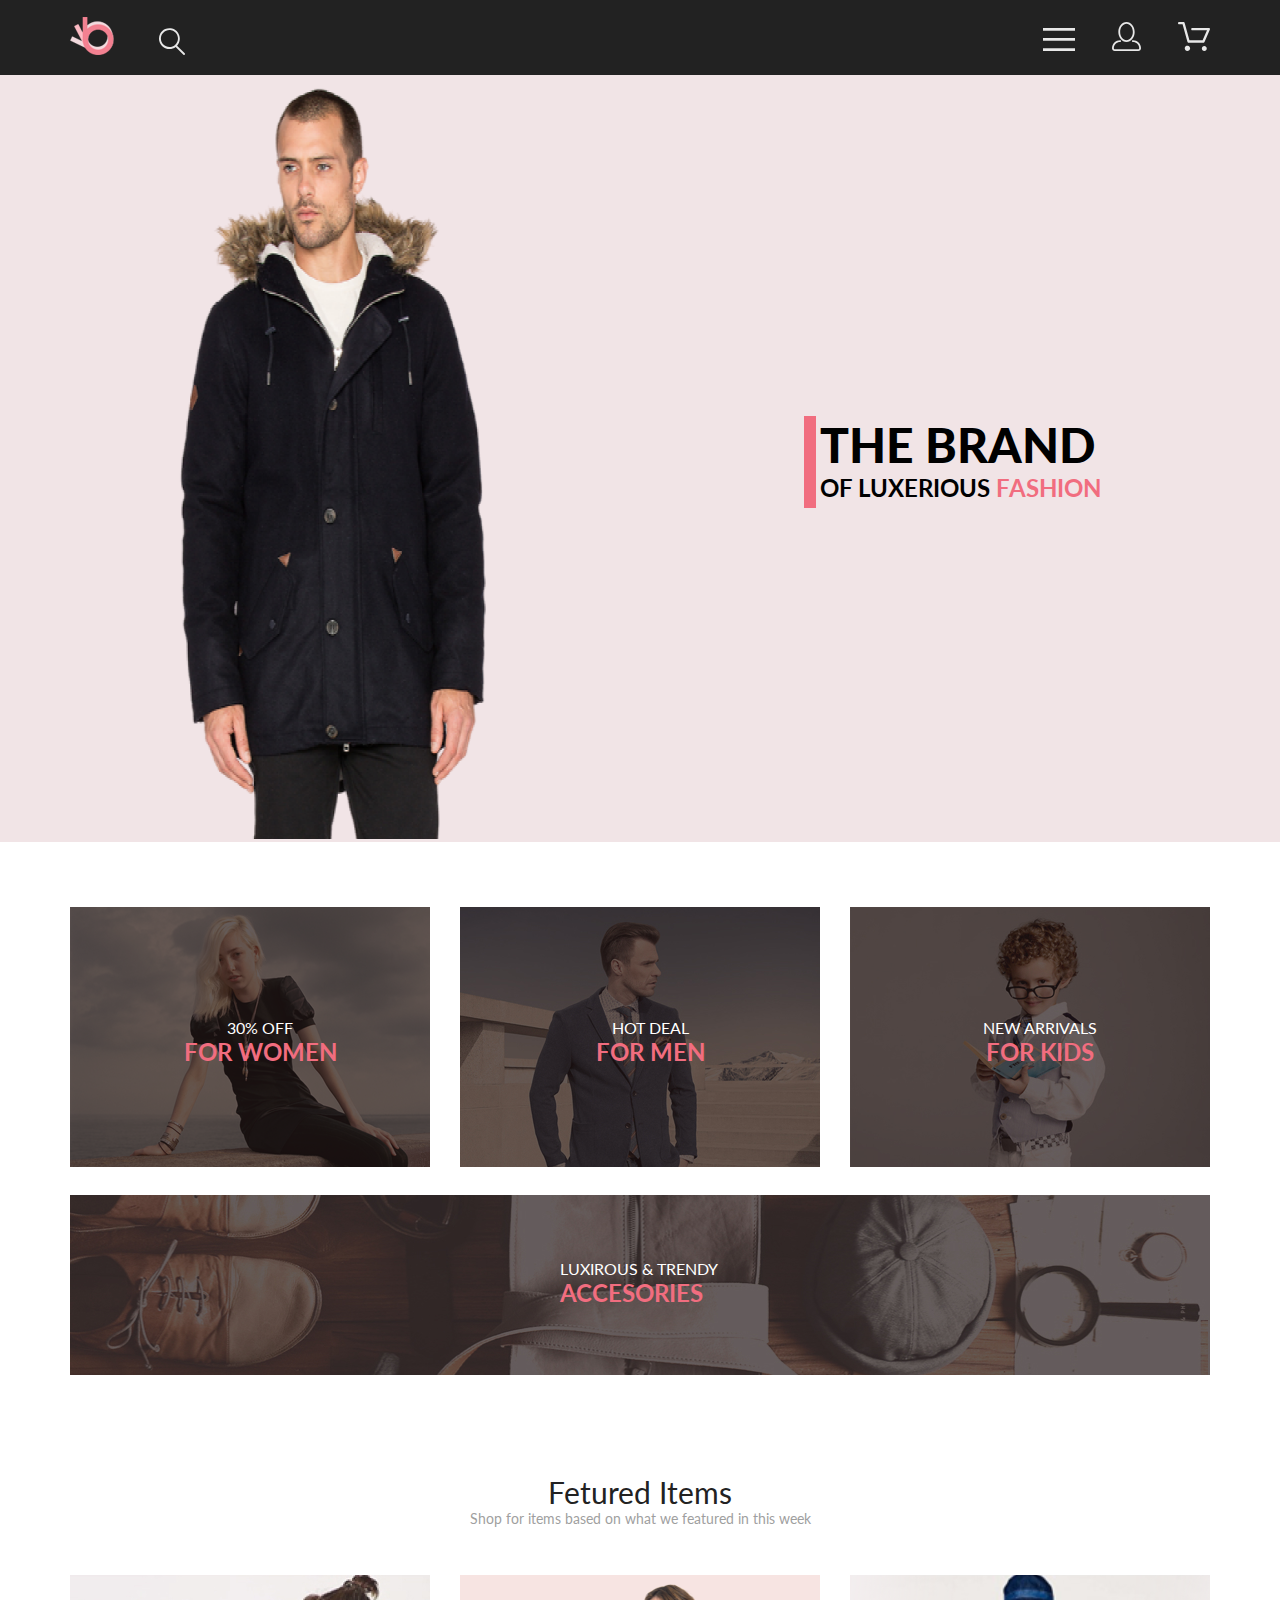
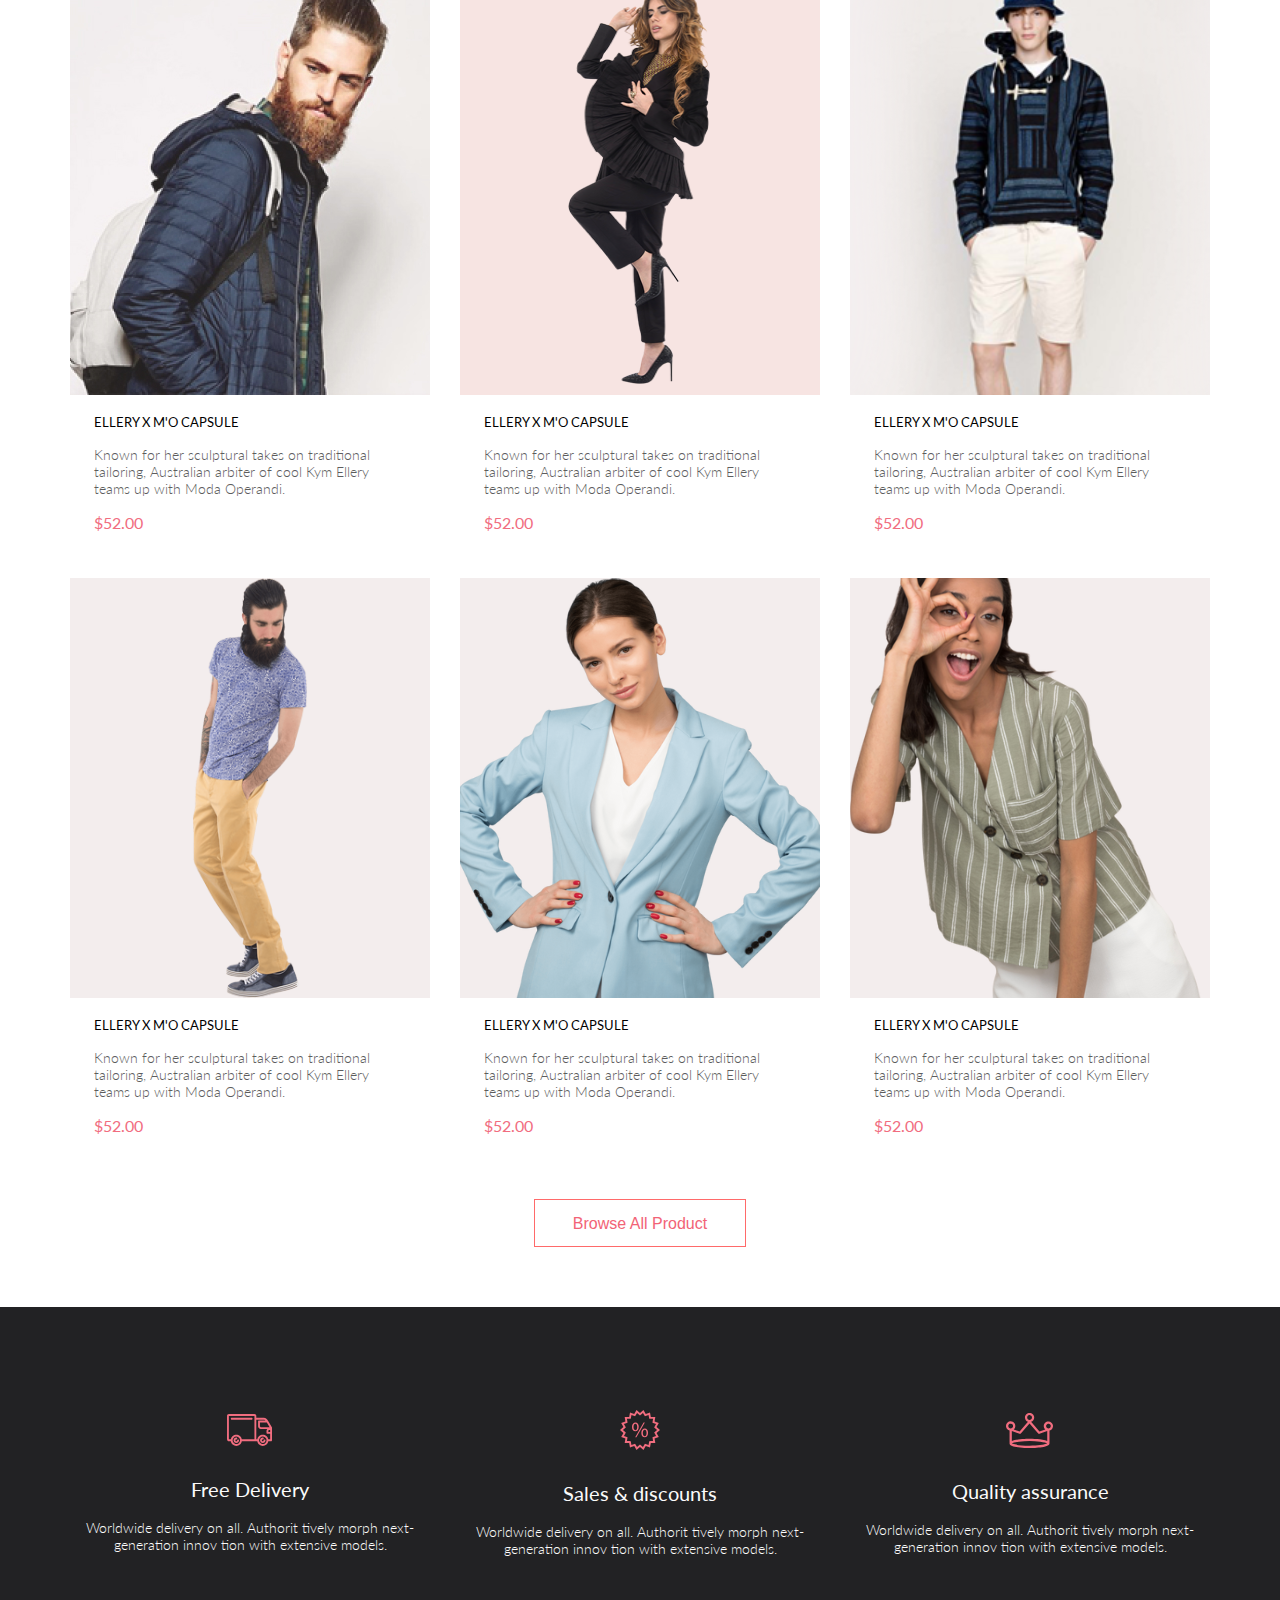
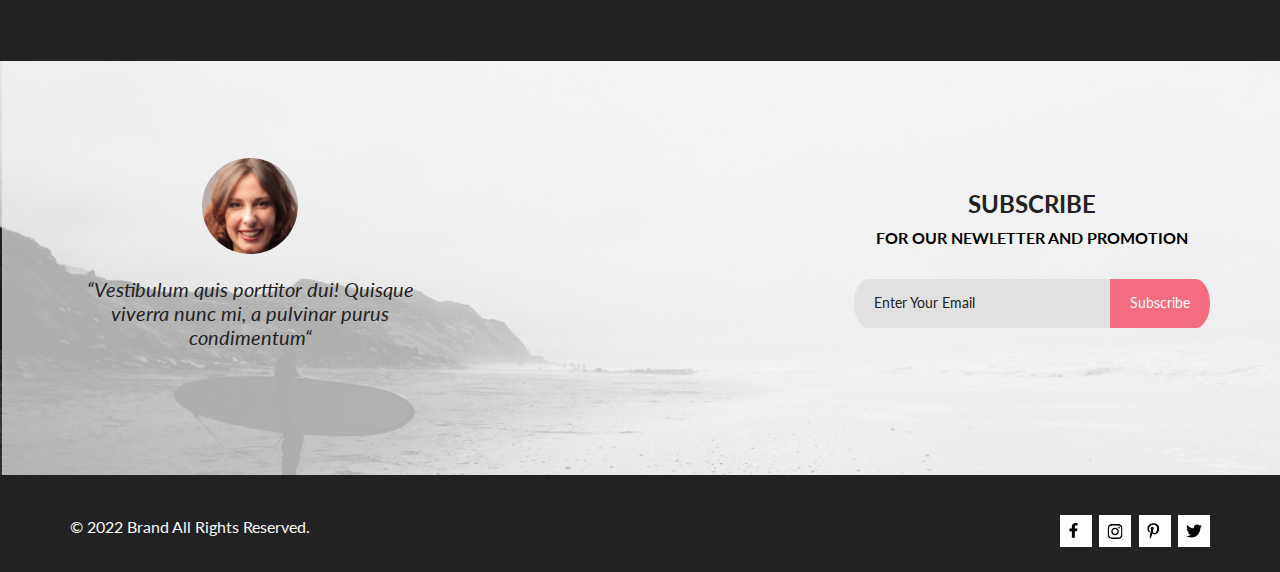
==== index.html @ f29d5208 "hw" ====
<!DOCTYPE html>
<html lang="en">
  <head>
    <meta charset="UTF-8" />
    <meta name="viewport" content="width=device-width, initial-scale=1.0" />
    <link rel="stylesheet" href="css/style.css" />
    <title>Сlothing store</title>
  </head>
  <body>
    <header class="header center">
      <div class="header__left">
        <a href="#" class="header__left-logo"
          ><img src="img/Group2.png" alt="logo"
        /></a>
        <a href="#" class="header__left-search"
          ><img src="img/Forma1.svg" alt="search"
        /></a>
      </div>
      <nav class="header__right">
        <button class="header__right-menu">
          <img src="img/Forma1-1.svg" alt="menu" />
        </button>
        <a href="#" class="header__right-link header__right-link_mobile">
          <img src="img/Forma1-2.svg" alt="account link" />
        </a>
        <a href="#" class="header__right-link header__right-link_mobile">
          <img src="img/Forma1-3.svg" alt="cart link" />
        </a>
      </nav>
    </header>
    <main class="main">
      <section class="top">
        <div class="top__content">
          <div class="top__left top__left_mobile">
            <img
              class="top__left-img"
              src="img/Layer_57-removebg-preview1.png"
              alt="man in fashion clothes"
            />
          </div>
          <div class="top__right">
            <div class="top__right-content">
              <h1 class="top__right-title">THE BRAND</h1>
              <h2 class="top__right-title-second-line">
                OF LUXERIOUS <span id="fashion">FASHION</span>
              </h2>
            </div>
          </div>
        </div>
      </section>
      <section class="sale center">
        <div class="sale__block">
          <div class="sale__block-top">
            <ul class="sale__block-list">
              <li class="sale__block-item sale__block-item1">
                <a href="#" class="sale__block-item-content">
                  <img class="sale__block-img" src="img/Group36.png" alt="" />
                  <div class="sale__block-info">
                    <p class="sale__block-offer">30% OFF</p>
                    <h3 class="sale__block-category">FOR WOMEN</h3>
                  </div>
                </a>
              </li>
              <li class="sale__block-item sale__block-item2">
                <a href="#" class="sale__block-item-content">
                  <img class="sale__block-img" src="img/Group37.jpg" alt="" />
                  <div class="sale__block-info">
                    <p class="sale__block-offer">HOT DEAL</p>
                    <h3 class="sale__block-category">FOR MEN</h3>
                  </div>
                </a>
              </li>
              <li class="sale__block-item sale__block-item3">
                <a href="#" class="sale__block-item-content">
                  <img class="sale__block-img" src="img/Group38.jpg" alt="" />
                  <div class="sale__block-info">
                    <p class="sale__block-offer">NEW ARRIVALS</p>
                    <h3 class="sale__block-category">FOR KIDS</h3>
                  </div>
                </a>
              </li>
            </ul>
          </div>
          <div class="sale__block-down">
            <div class="sale__block-down-item">
              <a href="#" class="sale__block-item-content">
                <img
                  class="sale__block-down-img"
                  src="img/Group39.jpg"
                  alt=""
                />
                <div class="sale__block-info sale__block-info-down">
                  <p class="sale__block-offer">LUXIROUS & TRENDY</p>
                  <h3 class="sale__block-category">ACCESORIES</h3>
                </div>
              </a>
            </div>
          </div>
        </div>
      </section>
      <section class="goods center">
        <h2 class="goods__title">Fetured Items</h2>
        <p class="goods__subtitle">
          Shop for items based on what we featured in this week
        </p>
        <div class="goods__block">
          <ul class="goods__list">
            <li class="goods__item">
              <div class="goods__item-img">
                <img src="img/Rectangle15copy.jpg" alt="man" />
              </div>
              <div class="goods__item-info">
                <h3 class="goods__item-info-title">ELLERY X M'O CAPSULE</h3>

                <p class="goods__item-info-description">
                  Known for her sculptural takes on traditional tailoring,
                  Australian arbiter of cool Kym Ellery teams up with Moda
                  Operandi.
                </p>
                <p class="goods__item-info-price">$52.00</p>
              </div>
              <a href="#" class="goods__add"
                ><svg
                  width="27"
                  height="25"
                  viewBox="0 0 27 25"
                  fill="none"
                  xmlns="http://www.w3.org/2000/svg"
                >
                  <path
                    d="M21.9509 23.2667H21.8386C21.2294 23.2667 20.7177 22.7671 20.6735 22.1294C20.629 21.4607 21.1175 20.8785 21.7626 20.8346C21.788 20.8329 21.8145 20.832 21.8405 20.832C22.4575 20.832 22.9743 21.3219 23.0201 21.9487C23.0319 22.1971 22.9914 22.5514 22.736 22.8439L22.73 22.8507L22.7242 22.8575C22.5275 23.0912 22.2607 23.2321 21.9509 23.2667ZM8.21887 23.2604C7.5683 23.2604 7.03906 22.7174 7.03906 22.05C7.03906 21.3832 7.5683 20.8406 8.21887 20.8406C8.86945 20.8406 9.39868 21.3832 9.39868 22.05C9.39868 22.7174 8.86945 23.2604 8.21887 23.2604Z"
                    fill="white"
                  />
                  <path
                    d="M21.876 22.2662C21.921 22.2549 21.9423 22.2339 21.96 22.2129C21.9678 22.2037 21.9756 22.1946 21.9835 22.1855C22.02 22.1438 22.0233 22.0553 22.0224 22.0105C22.0092 21.9044 21.9185 21.8315 21.8412 21.8315C21.8375 21.8315 21.8336 21.8317 21.8312 21.8318C21.7531 21.8372 21.6653 21.9409 21.6719 22.0625C21.6813 22.1793 21.7675 22.2662 21.8392 22.2662H21.876ZM8.21954 22.2599C8.31873 22.2599 8.39935 22.1655 8.39935 22.0496C8.39935 21.9341 8.31873 21.8401 8.21954 21.8401C8.12042 21.8401 8.03973 21.9341 8.03973 22.0496C8.03973 22.1655 8.12042 22.2599 8.21954 22.2599ZM21.9995 24.2662C21.9517 24.2662 21.8878 24.2662 21.8392 24.2662C20.7017 24.2662 19.7567 23.3545 19.6765 22.198C19.5964 20.9929 20.4937 19.9183 21.6953 19.8364C21.7441 19.8331 21.7928 19.8315 21.8412 19.8315C22.9799 19.8315 23.9413 20.7324 24.019 21.8884C24.0505 22.4915 23.8741 23.0612 23.4898 23.5012C23.1055 23.9575 22.5764 24.2177 21.9995 24.2662ZM8.21954 24.2599C7.01532 24.2599 6.03973 23.2709 6.03973 22.0496C6.03973 20.8291 7.01532 19.8401 8.21954 19.8401C9.42371 19.8401 10.3994 20.8291 10.3994 22.0496C10.3994 23.2709 9.42371 24.2599 8.21954 24.2599ZM21.1984 17.3938H9.13306C8.70013 17.3938 8.31586 17.1005 8.20331 16.6775L4.27753 2.24768H1.52173C0.993408 2.24768 0.560547 1.80859 0.560547 1.27039C0.560547 0.733032 0.993408 0.292969 1.52173 0.292969H4.99933C5.43134 0.292969 5.81561 0.586304 5.9281 1.01025L9.85394 15.4391H20.5576L24.1144 7.13379H12.2578C11.7286 7.13379 11.2957 6.69373 11.2957 6.15649C11.2957 5.61914 11.7286 5.17908 12.2578 5.17908H25.5886C25.9091 5.17908 26.2141 5.34192 26.3896 5.61914C26.566 5.89539 26.5984 6.23743 26.4697 6.547L22.0795 16.807C21.9193 17.1653 21.5827 17.3938 21.1984 17.3938Z"
                    fill="white"
                  />
                  <path
                    d="M21.876 22.2662C21.921 22.2549 21.9423 22.2339 21.96 22.2129C21.9678 22.2037 21.9756 22.1946 21.9835 22.1855C22.02 22.1438 22.0233 22.0553 22.0224 22.0105C22.0092 21.9044 21.9185 21.8315 21.8412 21.8315C21.8375 21.8315 21.8336 21.8317 21.8312 21.8318C21.7531 21.8372 21.6653 21.9409 21.6719 22.0625C21.6813 22.1793 21.7675 22.2662 21.8392 22.2662H21.876ZM8.21954 22.2599C8.31873 22.2599 8.39935 22.1655 8.39935 22.0496C8.39935 21.9341 8.31873 21.8401 8.21954 21.8401C8.12042 21.8401 8.03973 21.9341 8.03973 22.0496C8.03973 22.1655 8.12042 22.2599 8.21954 22.2599ZM21.9995 24.2662C21.9517 24.2662 21.8878 24.2662 21.8392 24.2662C20.7017 24.2662 19.7567 23.3545 19.6765 22.198C19.5964 20.9929 20.4937 19.9183 21.6953 19.8364C21.7441 19.8331 21.7928 19.8315 21.8412 19.8315C22.9799 19.8315 23.9413 20.7324 24.019 21.8884C24.0505 22.4915 23.8741 23.0612 23.4898 23.5012C23.1055 23.9575 22.5764 24.2177 21.9995 24.2662ZM8.21954 24.2599C7.01532 24.2599 6.03973 23.2709 6.03973 22.0496C6.03973 20.8291 7.01532 19.8401 8.21954 19.8401C9.42371 19.8401 10.3994 20.8291 10.3994 22.0496C10.3994 23.2709 9.42371 24.2599 8.21954 24.2599ZM21.1984 17.3938H9.13306C8.70013 17.3938 8.31586 17.1005 8.20331 16.6775L4.27753 2.24768H1.52173C0.993408 2.24768 0.560547 1.80859 0.560547 1.27039C0.560547 0.733032 0.993408 0.292969 1.52173 0.292969H4.99933C5.43134 0.292969 5.81561 0.586304 5.9281 1.01025L9.85394 15.4391H20.5576L24.1144 7.13379H12.2578C11.7286 7.13379 11.2957 6.69373 11.2957 6.15649C11.2957 5.61914 11.7286 5.17908 12.2578 5.17908H25.5886C25.9091 5.17908 26.2141 5.34192 26.3896 5.61914C26.566 5.89539 26.5984 6.23743 26.4697 6.547L22.0795 16.807C21.9193 17.1653 21.5827 17.3938 21.1984 17.3938Z"
                    fill="white"
                  />
                </svg>
                Add to Cart</a
              >
            </li>
            <li class="goods__item">
              <div class="goods__item-img">
                <img src="img/Image.png" alt="man" />
              </div>
              <div class="goods__item-info">
                <h3 class="goods__item-info-title">ELLERY X M'O CAPSULE</h3>
                <p class="goods__item-info-description">
                  Known for her sculptural takes on traditional tailoring,
                  Australian arbiter of cool Kym Ellery teams up with Moda
                  Operandi.
                </p>
                <p class="goods__item-info-price">$52.00</p>
              </div>
              <a href="#" class="goods__add"
                ><svg
                  width="27"
                  height="25"
                  viewBox="0 0 27 25"
                  fill="none"
                  xmlns="http://www.w3.org/2000/svg"
                >
                  <path
                    d="M21.9509 23.2667H21.8386C21.2294 23.2667 20.7177 22.7671 20.6735 22.1294C20.629 21.4607 21.1175 20.8785 21.7626 20.8346C21.788 20.8329 21.8145 20.832 21.8405 20.832C22.4575 20.832 22.9743 21.3219 23.0201 21.9487C23.0319 22.1971 22.9914 22.5514 22.736 22.8439L22.73 22.8507L22.7242 22.8575C22.5275 23.0912 22.2607 23.2321 21.9509 23.2667ZM8.21887 23.2604C7.5683 23.2604 7.03906 22.7174 7.03906 22.05C7.03906 21.3832 7.5683 20.8406 8.21887 20.8406C8.86945 20.8406 9.39868 21.3832 9.39868 22.05C9.39868 22.7174 8.86945 23.2604 8.21887 23.2604Z"
                    fill="white"
                  />
                  <path
                    d="M21.876 22.2662C21.921 22.2549 21.9423 22.2339 21.96 22.2129C21.9678 22.2037 21.9756 22.1946 21.9835 22.1855C22.02 22.1438 22.0233 22.0553 22.0224 22.0105C22.0092 21.9044 21.9185 21.8315 21.8412 21.8315C21.8375 21.8315 21.8336 21.8317 21.8312 21.8318C21.7531 21.8372 21.6653 21.9409 21.6719 22.0625C21.6813 22.1793 21.7675 22.2662 21.8392 22.2662H21.876ZM8.21954 22.2599C8.31873 22.2599 8.39935 22.1655 8.39935 22.0496C8.39935 21.9341 8.31873 21.8401 8.21954 21.8401C8.12042 21.8401 8.03973 21.9341 8.03973 22.0496C8.03973 22.1655 8.12042 22.2599 8.21954 22.2599ZM21.9995 24.2662C21.9517 24.2662 21.8878 24.2662 21.8392 24.2662C20.7017 24.2662 19.7567 23.3545 19.6765 22.198C19.5964 20.9929 20.4937 19.9183 21.6953 19.8364C21.7441 19.8331 21.7928 19.8315 21.8412 19.8315C22.9799 19.8315 23.9413 20.7324 24.019 21.8884C24.0505 22.4915 23.8741 23.0612 23.4898 23.5012C23.1055 23.9575 22.5764 24.2177 21.9995 24.2662ZM8.21954 24.2599C7.01532 24.2599 6.03973 23.2709 6.03973 22.0496C6.03973 20.8291 7.01532 19.8401 8.21954 19.8401C9.42371 19.8401 10.3994 20.8291 10.3994 22.0496C10.3994 23.2709 9.42371 24.2599 8.21954 24.2599ZM21.1984 17.3938H9.13306C8.70013 17.3938 8.31586 17.1005 8.20331 16.6775L4.27753 2.24768H1.52173C0.993408 2.24768 0.560547 1.80859 0.560547 1.27039C0.560547 0.733032 0.993408 0.292969 1.52173 0.292969H4.99933C5.43134 0.292969 5.81561 0.586304 5.9281 1.01025L9.85394 15.4391H20.5576L24.1144 7.13379H12.2578C11.7286 7.13379 11.2957 6.69373 11.2957 6.15649C11.2957 5.61914 11.7286 5.17908 12.2578 5.17908H25.5886C25.9091 5.17908 26.2141 5.34192 26.3896 5.61914C26.566 5.89539 26.5984 6.23743 26.4697 6.547L22.0795 16.807C21.9193 17.1653 21.5827 17.3938 21.1984 17.3938Z"
                    fill="white"
                  />
                  <path
                    d="M21.876 22.2662C21.921 22.2549 21.9423 22.2339 21.96 22.2129C21.9678 22.2037 21.9756 22.1946 21.9835 22.1855C22.02 22.1438 22.0233 22.0553 22.0224 22.0105C22.0092 21.9044 21.9185 21.8315 21.8412 21.8315C21.8375 21.8315 21.8336 21.8317 21.8312 21.8318C21.7531 21.8372 21.6653 21.9409 21.6719 22.0625C21.6813 22.1793 21.7675 22.2662 21.8392 22.2662H21.876ZM8.21954 22.2599C8.31873 22.2599 8.39935 22.1655 8.39935 22.0496C8.39935 21.9341 8.31873 21.8401 8.21954 21.8401C8.12042 21.8401 8.03973 21.9341 8.03973 22.0496C8.03973 22.1655 8.12042 22.2599 8.21954 22.2599ZM21.9995 24.2662C21.9517 24.2662 21.8878 24.2662 21.8392 24.2662C20.7017 24.2662 19.7567 23.3545 19.6765 22.198C19.5964 20.9929 20.4937 19.9183 21.6953 19.8364C21.7441 19.8331 21.7928 19.8315 21.8412 19.8315C22.9799 19.8315 23.9413 20.7324 24.019 21.8884C24.0505 22.4915 23.8741 23.0612 23.4898 23.5012C23.1055 23.9575 22.5764 24.2177 21.9995 24.2662ZM8.21954 24.2599C7.01532 24.2599 6.03973 23.2709 6.03973 22.0496C6.03973 20.8291 7.01532 19.8401 8.21954 19.8401C9.42371 19.8401 10.3994 20.8291 10.3994 22.0496C10.3994 23.2709 9.42371 24.2599 8.21954 24.2599ZM21.1984 17.3938H9.13306C8.70013 17.3938 8.31586 17.1005 8.20331 16.6775L4.27753 2.24768H1.52173C0.993408 2.24768 0.560547 1.80859 0.560547 1.27039C0.560547 0.733032 0.993408 0.292969 1.52173 0.292969H4.99933C5.43134 0.292969 5.81561 0.586304 5.9281 1.01025L9.85394 15.4391H20.5576L24.1144 7.13379H12.2578C11.7286 7.13379 11.2957 6.69373 11.2957 6.15649C11.2957 5.61914 11.7286 5.17908 12.2578 5.17908H25.5886C25.9091 5.17908 26.2141 5.34192 26.3896 5.61914C26.566 5.89539 26.5984 6.23743 26.4697 6.547L22.0795 16.807C21.9193 17.1653 21.5827 17.3938 21.1984 17.3938Z"
                    fill="white"
                  />
                </svg>
                Add to Cart</a
              >
            </li>
            <li class="goods__item">
              <div class="goods__item-img"><img src="img/3.svg" alt="" /></div>
              <div class="goods__item-info">
                <h3 class="goods__item-info-title">ELLERY X M'O CAPSULE</h3>
                <p class="goods__item-info-description">
                  Known for her sculptural takes on traditional tailoring,
                  Australian arbiter of cool Kym Ellery teams up with Moda
                  Operandi.
                </p>
                <p class="goods__item-info-price">$52.00</p>
              </div>
              <a href="#" class="goods__add"
                ><svg
                  width="27"
                  height="25"
                  viewBox="0 0 27 25"
                  fill="none"
                  xmlns="http://www.w3.org/2000/svg"
                >
                  <path
                    d="M21.9509 23.2667H21.8386C21.2294 23.2667 20.7177 22.7671 20.6735 22.1294C20.629 21.4607 21.1175 20.8785 21.7626 20.8346C21.788 20.8329 21.8145 20.832 21.8405 20.832C22.4575 20.832 22.9743 21.3219 23.0201 21.9487C23.0319 22.1971 22.9914 22.5514 22.736 22.8439L22.73 22.8507L22.7242 22.8575C22.5275 23.0912 22.2607 23.2321 21.9509 23.2667ZM8.21887 23.2604C7.5683 23.2604 7.03906 22.7174 7.03906 22.05C7.03906 21.3832 7.5683 20.8406 8.21887 20.8406C8.86945 20.8406 9.39868 21.3832 9.39868 22.05C9.39868 22.7174 8.86945 23.2604 8.21887 23.2604Z"
                    fill="white"
                  />
                  <path
                    d="M21.876 22.2662C21.921 22.2549 21.9423 22.2339 21.96 22.2129C21.9678 22.2037 21.9756 22.1946 21.9835 22.1855C22.02 22.1438 22.0233 22.0553 22.0224 22.0105C22.0092 21.9044 21.9185 21.8315 21.8412 21.8315C21.8375 21.8315 21.8336 21.8317 21.8312 21.8318C21.7531 21.8372 21.6653 21.9409 21.6719 22.0625C21.6813 22.1793 21.7675 22.2662 21.8392 22.2662H21.876ZM8.21954 22.2599C8.31873 22.2599 8.39935 22.1655 8.39935 22.0496C8.39935 21.9341 8.31873 21.8401 8.21954 21.8401C8.12042 21.8401 8.03973 21.9341 8.03973 22.0496C8.03973 22.1655 8.12042 22.2599 8.21954 22.2599ZM21.9995 24.2662C21.9517 24.2662 21.8878 24.2662 21.8392 24.2662C20.7017 24.2662 19.7567 23.3545 19.6765 22.198C19.5964 20.9929 20.4937 19.9183 21.6953 19.8364C21.7441 19.8331 21.7928 19.8315 21.8412 19.8315C22.9799 19.8315 23.9413 20.7324 24.019 21.8884C24.0505 22.4915 23.8741 23.0612 23.4898 23.5012C23.1055 23.9575 22.5764 24.2177 21.9995 24.2662ZM8.21954 24.2599C7.01532 24.2599 6.03973 23.2709 6.03973 22.0496C6.03973 20.8291 7.01532 19.8401 8.21954 19.8401C9.42371 19.8401 10.3994 20.8291 10.3994 22.0496C10.3994 23.2709 9.42371 24.2599 8.21954 24.2599ZM21.1984 17.3938H9.13306C8.70013 17.3938 8.31586 17.1005 8.20331 16.6775L4.27753 2.24768H1.52173C0.993408 2.24768 0.560547 1.80859 0.560547 1.27039C0.560547 0.733032 0.993408 0.292969 1.52173 0.292969H4.99933C5.43134 0.292969 5.81561 0.586304 5.9281 1.01025L9.85394 15.4391H20.5576L24.1144 7.13379H12.2578C11.7286 7.13379 11.2957 6.69373 11.2957 6.15649C11.2957 5.61914 11.7286 5.17908 12.2578 5.17908H25.5886C25.9091 5.17908 26.2141 5.34192 26.3896 5.61914C26.566 5.89539 26.5984 6.23743 26.4697 6.547L22.0795 16.807C21.9193 17.1653 21.5827 17.3938 21.1984 17.3938Z"
                    fill="white"
                  />
                  <path
                    d="M21.876 22.2662C21.921 22.2549 21.9423 22.2339 21.96 22.2129C21.9678 22.2037 21.9756 22.1946 21.9835 22.1855C22.02 22.1438 22.0233 22.0553 22.0224 22.0105C22.0092 21.9044 21.9185 21.8315 21.8412 21.8315C21.8375 21.8315 21.8336 21.8317 21.8312 21.8318C21.7531 21.8372 21.6653 21.9409 21.6719 22.0625C21.6813 22.1793 21.7675 22.2662 21.8392 22.2662H21.876ZM8.21954 22.2599C8.31873 22.2599 8.39935 22.1655 8.39935 22.0496C8.39935 21.9341 8.31873 21.8401 8.21954 21.8401C8.12042 21.8401 8.03973 21.9341 8.03973 22.0496C8.03973 22.1655 8.12042 22.2599 8.21954 22.2599ZM21.9995 24.2662C21.9517 24.2662 21.8878 24.2662 21.8392 24.2662C20.7017 24.2662 19.7567 23.3545 19.6765 22.198C19.5964 20.9929 20.4937 19.9183 21.6953 19.8364C21.7441 19.8331 21.7928 19.8315 21.8412 19.8315C22.9799 19.8315 23.9413 20.7324 24.019 21.8884C24.0505 22.4915 23.8741 23.0612 23.4898 23.5012C23.1055 23.9575 22.5764 24.2177 21.9995 24.2662ZM8.21954 24.2599C7.01532 24.2599 6.03973 23.2709 6.03973 22.0496C6.03973 20.8291 7.01532 19.8401 8.21954 19.8401C9.42371 19.8401 10.3994 20.8291 10.3994 22.0496C10.3994 23.2709 9.42371 24.2599 8.21954 24.2599ZM21.1984 17.3938H9.13306C8.70013 17.3938 8.31586 17.1005 8.20331 16.6775L4.27753 2.24768H1.52173C0.993408 2.24768 0.560547 1.80859 0.560547 1.27039C0.560547 0.733032 0.993408 0.292969 1.52173 0.292969H4.99933C5.43134 0.292969 5.81561 0.586304 5.9281 1.01025L9.85394 15.4391H20.5576L24.1144 7.13379H12.2578C11.7286 7.13379 11.2957 6.69373 11.2957 6.15649C11.2957 5.61914 11.7286 5.17908 12.2578 5.17908H25.5886C25.9091 5.17908 26.2141 5.34192 26.3896 5.61914C26.566 5.89539 26.5984 6.23743 26.4697 6.547L22.0795 16.807C21.9193 17.1653 21.5827 17.3938 21.1984 17.3938Z"
                    fill="white"
                  />
                </svg>
                Add to Cart</a
              >
            </li>
            <li class="goods__item">
              <div class="goods__item-img"><img src="img/4.svg" alt="" /></div>
              <div class="goods__item-info">
                <h3 class="goods__item-info-title">ELLERY X M'O CAPSULE</h3>

                <p class="goods__item-info-description">
                  Known for her sculptural takes on traditional tailoring,
                  Australian arbiter of cool Kym Ellery teams up with Moda
                  Operandi.
                </p>
                <p class="goods__item-info-price">$52.00</p>
              </div>
              <a href="#" class="goods__add"
                ><svg
                  width="27"
                  height="25"
                  viewBox="0 0 27 25"
                  fill="none"
                  xmlns="http://www.w3.org/2000/svg"
                >
                  <path
                    d="M21.9509 23.2667H21.8386C21.2294 23.2667 20.7177 22.7671 20.6735 22.1294C20.629 21.4607 21.1175 20.8785 21.7626 20.8346C21.788 20.8329 21.8145 20.832 21.8405 20.832C22.4575 20.832 22.9743 21.3219 23.0201 21.9487C23.0319 22.1971 22.9914 22.5514 22.736 22.8439L22.73 22.8507L22.7242 22.8575C22.5275 23.0912 22.2607 23.2321 21.9509 23.2667ZM8.21887 23.2604C7.5683 23.2604 7.03906 22.7174 7.03906 22.05C7.03906 21.3832 7.5683 20.8406 8.21887 20.8406C8.86945 20.8406 9.39868 21.3832 9.39868 22.05C9.39868 22.7174 8.86945 23.2604 8.21887 23.2604Z"
                    fill="white"
                  />
                  <path
                    d="M21.876 22.2662C21.921 22.2549 21.9423 22.2339 21.96 22.2129C21.9678 22.2037 21.9756 22.1946 21.9835 22.1855C22.02 22.1438 22.0233 22.0553 22.0224 22.0105C22.0092 21.9044 21.9185 21.8315 21.8412 21.8315C21.8375 21.8315 21.8336 21.8317 21.8312 21.8318C21.7531 21.8372 21.6653 21.9409 21.6719 22.0625C21.6813 22.1793 21.7675 22.2662 21.8392 22.2662H21.876ZM8.21954 22.2599C8.31873 22.2599 8.39935 22.1655 8.39935 22.0496C8.39935 21.9341 8.31873 21.8401 8.21954 21.8401C8.12042 21.8401 8.03973 21.9341 8.03973 22.0496C8.03973 22.1655 8.12042 22.2599 8.21954 22.2599ZM21.9995 24.2662C21.9517 24.2662 21.8878 24.2662 21.8392 24.2662C20.7017 24.2662 19.7567 23.3545 19.6765 22.198C19.5964 20.9929 20.4937 19.9183 21.6953 19.8364C21.7441 19.8331 21.7928 19.8315 21.8412 19.8315C22.9799 19.8315 23.9413 20.7324 24.019 21.8884C24.0505 22.4915 23.8741 23.0612 23.4898 23.5012C23.1055 23.9575 22.5764 24.2177 21.9995 24.2662ZM8.21954 24.2599C7.01532 24.2599 6.03973 23.2709 6.03973 22.0496C6.03973 20.8291 7.01532 19.8401 8.21954 19.8401C9.42371 19.8401 10.3994 20.8291 10.3994 22.0496C10.3994 23.2709 9.42371 24.2599 8.21954 24.2599ZM21.1984 17.3938H9.13306C8.70013 17.3938 8.31586 17.1005 8.20331 16.6775L4.27753 2.24768H1.52173C0.993408 2.24768 0.560547 1.80859 0.560547 1.27039C0.560547 0.733032 0.993408 0.292969 1.52173 0.292969H4.99933C5.43134 0.292969 5.81561 0.586304 5.9281 1.01025L9.85394 15.4391H20.5576L24.1144 7.13379H12.2578C11.7286 7.13379 11.2957 6.69373 11.2957 6.15649C11.2957 5.61914 11.7286 5.17908 12.2578 5.17908H25.5886C25.9091 5.17908 26.2141 5.34192 26.3896 5.61914C26.566 5.89539 26.5984 6.23743 26.4697 6.547L22.0795 16.807C21.9193 17.1653 21.5827 17.3938 21.1984 17.3938Z"
                    fill="white"
                  />
                  <path
                    d="M21.876 22.2662C21.921 22.2549 21.9423 22.2339 21.96 22.2129C21.9678 22.2037 21.9756 22.1946 21.9835 22.1855C22.02 22.1438 22.0233 22.0553 22.0224 22.0105C22.0092 21.9044 21.9185 21.8315 21.8412 21.8315C21.8375 21.8315 21.8336 21.8317 21.8312 21.8318C21.7531 21.8372 21.6653 21.9409 21.6719 22.0625C21.6813 22.1793 21.7675 22.2662 21.8392 22.2662H21.876ZM8.21954 22.2599C8.31873 22.2599 8.39935 22.1655 8.39935 22.0496C8.39935 21.9341 8.31873 21.8401 8.21954 21.8401C8.12042 21.8401 8.03973 21.9341 8.03973 22.0496C8.03973 22.1655 8.12042 22.2599 8.21954 22.2599ZM21.9995 24.2662C21.9517 24.2662 21.8878 24.2662 21.8392 24.2662C20.7017 24.2662 19.7567 23.3545 19.6765 22.198C19.5964 20.9929 20.4937 19.9183 21.6953 19.8364C21.7441 19.8331 21.7928 19.8315 21.8412 19.8315C22.9799 19.8315 23.9413 20.7324 24.019 21.8884C24.0505 22.4915 23.8741 23.0612 23.4898 23.5012C23.1055 23.9575 22.5764 24.2177 21.9995 24.2662ZM8.21954 24.2599C7.01532 24.2599 6.03973 23.2709 6.03973 22.0496C6.03973 20.8291 7.01532 19.8401 8.21954 19.8401C9.42371 19.8401 10.3994 20.8291 10.3994 22.0496C10.3994 23.2709 9.42371 24.2599 8.21954 24.2599ZM21.1984 17.3938H9.13306C8.70013 17.3938 8.31586 17.1005 8.20331 16.6775L4.27753 2.24768H1.52173C0.993408 2.24768 0.560547 1.80859 0.560547 1.27039C0.560547 0.733032 0.993408 0.292969 1.52173 0.292969H4.99933C5.43134 0.292969 5.81561 0.586304 5.9281 1.01025L9.85394 15.4391H20.5576L24.1144 7.13379H12.2578C11.7286 7.13379 11.2957 6.69373 11.2957 6.15649C11.2957 5.61914 11.7286 5.17908 12.2578 5.17908H25.5886C25.9091 5.17908 26.2141 5.34192 26.3896 5.61914C26.566 5.89539 26.5984 6.23743 26.4697 6.547L22.0795 16.807C21.9193 17.1653 21.5827 17.3938 21.1984 17.3938Z"
                    fill="white"
                  />
                </svg>
                Add to Cart</a
              >
            </li>
            <li class="goods__item">
              <div class="goods__item-img">
                <img src="img/5.svg" alt="man" />
              </div>
              <div class="goods__item-info">
                <h3 class="goods__item-info-title">ELLERY X M'O CAPSULE</h3>
                <p class="goods__item-info-description">
                  Known for her sculptural takes on traditional tailoring,
                  Australian arbiter of cool Kym Ellery teams up with Moda
                  Operandi.
                </p>
                <p class="goods__item-info-price">$52.00</p>
              </div>
              <a href="#" class="goods__add"
                ><svg
                  width="27"
                  height="25"
                  viewBox="0 0 27 25"
                  fill="none"
                  xmlns="http://www.w3.org/2000/svg"
                >
                  <path
                    d="M21.9509 23.2667H21.8386C21.2294 23.2667 20.7177 22.7671 20.6735 22.1294C20.629 21.4607 21.1175 20.8785 21.7626 20.8346C21.788 20.8329 21.8145 20.832 21.8405 20.832C22.4575 20.832 22.9743 21.3219 23.0201 21.9487C23.0319 22.1971 22.9914 22.5514 22.736 22.8439L22.73 22.8507L22.7242 22.8575C22.5275 23.0912 22.2607 23.2321 21.9509 23.2667ZM8.21887 23.2604C7.5683 23.2604 7.03906 22.7174 7.03906 22.05C7.03906 21.3832 7.5683 20.8406 8.21887 20.8406C8.86945 20.8406 9.39868 21.3832 9.39868 22.05C9.39868 22.7174 8.86945 23.2604 8.21887 23.2604Z"
                    fill="white"
                  />
                  <path
                    d="M21.876 22.2662C21.921 22.2549 21.9423 22.2339 21.96 22.2129C21.9678 22.2037 21.9756 22.1946 21.9835 22.1855C22.02 22.1438 22.0233 22.0553 22.0224 22.0105C22.0092 21.9044 21.9185 21.8315 21.8412 21.8315C21.8375 21.8315 21.8336 21.8317 21.8312 21.8318C21.7531 21.8372 21.6653 21.9409 21.6719 22.0625C21.6813 22.1793 21.7675 22.2662 21.8392 22.2662H21.876ZM8.21954 22.2599C8.31873 22.2599 8.39935 22.1655 8.39935 22.0496C8.39935 21.9341 8.31873 21.8401 8.21954 21.8401C8.12042 21.8401 8.03973 21.9341 8.03973 22.0496C8.03973 22.1655 8.12042 22.2599 8.21954 22.2599ZM21.9995 24.2662C21.9517 24.2662 21.8878 24.2662 21.8392 24.2662C20.7017 24.2662 19.7567 23.3545 19.6765 22.198C19.5964 20.9929 20.4937 19.9183 21.6953 19.8364C21.7441 19.8331 21.7928 19.8315 21.8412 19.8315C22.9799 19.8315 23.9413 20.7324 24.019 21.8884C24.0505 22.4915 23.8741 23.0612 23.4898 23.5012C23.1055 23.9575 22.5764 24.2177 21.9995 24.2662ZM8.21954 24.2599C7.01532 24.2599 6.03973 23.2709 6.03973 22.0496C6.03973 20.8291 7.01532 19.8401 8.21954 19.8401C9.42371 19.8401 10.3994 20.8291 10.3994 22.0496C10.3994 23.2709 9.42371 24.2599 8.21954 24.2599ZM21.1984 17.3938H9.13306C8.70013 17.3938 8.31586 17.1005 8.20331 16.6775L4.27753 2.24768H1.52173C0.993408 2.24768 0.560547 1.80859 0.560547 1.27039C0.560547 0.733032 0.993408 0.292969 1.52173 0.292969H4.99933C5.43134 0.292969 5.81561 0.586304 5.9281 1.01025L9.85394 15.4391H20.5576L24.1144 7.13379H12.2578C11.7286 7.13379 11.2957 6.69373 11.2957 6.15649C11.2957 5.61914 11.7286 5.17908 12.2578 5.17908H25.5886C25.9091 5.17908 26.2141 5.34192 26.3896 5.61914C26.566 5.89539 26.5984 6.23743 26.4697 6.547L22.0795 16.807C21.9193 17.1653 21.5827 17.3938 21.1984 17.3938Z"
                    fill="white"
                  />
                  <path
                    d="M21.876 22.2662C21.921 22.2549 21.9423 22.2339 21.96 22.2129C21.9678 22.2037 21.9756 22.1946 21.9835 22.1855C22.02 22.1438 22.0233 22.0553 22.0224 22.0105C22.0092 21.9044 21.9185 21.8315 21.8412 21.8315C21.8375 21.8315 21.8336 21.8317 21.8312 21.8318C21.7531 21.8372 21.6653 21.9409 21.6719 22.0625C21.6813 22.1793 21.7675 22.2662 21.8392 22.2662H21.876ZM8.21954 22.2599C8.31873 22.2599 8.39935 22.1655 8.39935 22.0496C8.39935 21.9341 8.31873 21.8401 8.21954 21.8401C8.12042 21.8401 8.03973 21.9341 8.03973 22.0496C8.03973 22.1655 8.12042 22.2599 8.21954 22.2599ZM21.9995 24.2662C21.9517 24.2662 21.8878 24.2662 21.8392 24.2662C20.7017 24.2662 19.7567 23.3545 19.6765 22.198C19.5964 20.9929 20.4937 19.9183 21.6953 19.8364C21.7441 19.8331 21.7928 19.8315 21.8412 19.8315C22.9799 19.8315 23.9413 20.7324 24.019 21.8884C24.0505 22.4915 23.8741 23.0612 23.4898 23.5012C23.1055 23.9575 22.5764 24.2177 21.9995 24.2662ZM8.21954 24.2599C7.01532 24.2599 6.03973 23.2709 6.03973 22.0496C6.03973 20.8291 7.01532 19.8401 8.21954 19.8401C9.42371 19.8401 10.3994 20.8291 10.3994 22.0496C10.3994 23.2709 9.42371 24.2599 8.21954 24.2599ZM21.1984 17.3938H9.13306C8.70013 17.3938 8.31586 17.1005 8.20331 16.6775L4.27753 2.24768H1.52173C0.993408 2.24768 0.560547 1.80859 0.560547 1.27039C0.560547 0.733032 0.993408 0.292969 1.52173 0.292969H4.99933C5.43134 0.292969 5.81561 0.586304 5.9281 1.01025L9.85394 15.4391H20.5576L24.1144 7.13379H12.2578C11.7286 7.13379 11.2957 6.69373 11.2957 6.15649C11.2957 5.61914 11.7286 5.17908 12.2578 5.17908H25.5886C25.9091 5.17908 26.2141 5.34192 26.3896 5.61914C26.566 5.89539 26.5984 6.23743 26.4697 6.547L22.0795 16.807C21.9193 17.1653 21.5827 17.3938 21.1984 17.3938Z"
                    fill="white"
                  />
                </svg>
                Add to Cart</a
              >
            </li>
            <li class="goods__item">
              <div class="goods__item-img">
                <img src="img/6.svg" alt="" />
              </div>
              <div class="goods__item-info">
                <h3 class="goods__item-info-title">ELLERY X M'O CAPSULE</h3>
                <p class="goods__item-info-description">
                  Known for her sculptural takes on traditional tailoring,
                  Australian arbiter of cool Kym Ellery teams up with Moda
                  Operandi.
                </p>
                <p class="goods__item-info-price">$52.00</p>
              </div>
              <a href="#" class="goods__add"
                ><svg
                  width="27"
                  height="25"
                  viewBox="0 0 27 25"
                  fill="none"
                  xmlns="http://www.w3.org/2000/svg"
                >
                  <path
                    d="M21.9509 23.2667H21.8386C21.2294 23.2667 20.7177 22.7671 20.6735 22.1294C20.629 21.4607 21.1175 20.8785 21.7626 20.8346C21.788 20.8329 21.8145 20.832 21.8405 20.832C22.4575 20.832 22.9743 21.3219 23.0201 21.9487C23.0319 22.1971 22.9914 22.5514 22.736 22.8439L22.73 22.8507L22.7242 22.8575C22.5275 23.0912 22.2607 23.2321 21.9509 23.2667ZM8.21887 23.2604C7.5683 23.2604 7.03906 22.7174 7.03906 22.05C7.03906 21.3832 7.5683 20.8406 8.21887 20.8406C8.86945 20.8406 9.39868 21.3832 9.39868 22.05C9.39868 22.7174 8.86945 23.2604 8.21887 23.2604Z"
                    fill="white"
                  />
                  <path
                    d="M21.876 22.2662C21.921 22.2549 21.9423 22.2339 21.96 22.2129C21.9678 22.2037 21.9756 22.1946 21.9835 22.1855C22.02 22.1438 22.0233 22.0553 22.0224 22.0105C22.0092 21.9044 21.9185 21.8315 21.8412 21.8315C21.8375 21.8315 21.8336 21.8317 21.8312 21.8318C21.7531 21.8372 21.6653 21.9409 21.6719 22.0625C21.6813 22.1793 21.7675 22.2662 21.8392 22.2662H21.876ZM8.21954 22.2599C8.31873 22.2599 8.39935 22.1655 8.39935 22.0496C8.39935 21.9341 8.31873 21.8401 8.21954 21.8401C8.12042 21.8401 8.03973 21.9341 8.03973 22.0496C8.03973 22.1655 8.12042 22.2599 8.21954 22.2599ZM21.9995 24.2662C21.9517 24.2662 21.8878 24.2662 21.8392 24.2662C20.7017 24.2662 19.7567 23.3545 19.6765 22.198C19.5964 20.9929 20.4937 19.9183 21.6953 19.8364C21.7441 19.8331 21.7928 19.8315 21.8412 19.8315C22.9799 19.8315 23.9413 20.7324 24.019 21.8884C24.0505 22.4915 23.8741 23.0612 23.4898 23.5012C23.1055 23.9575 22.5764 24.2177 21.9995 24.2662ZM8.21954 24.2599C7.01532 24.2599 6.03973 23.2709 6.03973 22.0496C6.03973 20.8291 7.01532 19.8401 8.21954 19.8401C9.42371 19.8401 10.3994 20.8291 10.3994 22.0496C10.3994 23.2709 9.42371 24.2599 8.21954 24.2599ZM21.1984 17.3938H9.13306C8.70013 17.3938 8.31586 17.1005 8.20331 16.6775L4.27753 2.24768H1.52173C0.993408 2.24768 0.560547 1.80859 0.560547 1.27039C0.560547 0.733032 0.993408 0.292969 1.52173 0.292969H4.99933C5.43134 0.292969 5.81561 0.586304 5.9281 1.01025L9.85394 15.4391H20.5576L24.1144 7.13379H12.2578C11.7286 7.13379 11.2957 6.69373 11.2957 6.15649C11.2957 5.61914 11.7286 5.17908 12.2578 5.17908H25.5886C25.9091 5.17908 26.2141 5.34192 26.3896 5.61914C26.566 5.89539 26.5984 6.23743 26.4697 6.547L22.0795 16.807C21.9193 17.1653 21.5827 17.3938 21.1984 17.3938Z"
                    fill="white"
                  />
                  <path
                    d="M21.876 22.2662C21.921 22.2549 21.9423 22.2339 21.96 22.2129C21.9678 22.2037 21.9756 22.1946 21.9835 22.1855C22.02 22.1438 22.0233 22.0553 22.0224 22.0105C22.0092 21.9044 21.9185 21.8315 21.8412 21.8315C21.8375 21.8315 21.8336 21.8317 21.8312 21.8318C21.7531 21.8372 21.6653 21.9409 21.6719 22.0625C21.6813 22.1793 21.7675 22.2662 21.8392 22.2662H21.876ZM8.21954 22.2599C8.31873 22.2599 8.39935 22.1655 8.39935 22.0496C8.39935 21.9341 8.31873 21.8401 8.21954 21.8401C8.12042 21.8401 8.03973 21.9341 8.03973 22.0496C8.03973 22.1655 8.12042 22.2599 8.21954 22.2599ZM21.9995 24.2662C21.9517 24.2662 21.8878 24.2662 21.8392 24.2662C20.7017 24.2662 19.7567 23.3545 19.6765 22.198C19.5964 20.9929 20.4937 19.9183 21.6953 19.8364C21.7441 19.8331 21.7928 19.8315 21.8412 19.8315C22.9799 19.8315 23.9413 20.7324 24.019 21.8884C24.0505 22.4915 23.8741 23.0612 23.4898 23.5012C23.1055 23.9575 22.5764 24.2177 21.9995 24.2662ZM8.21954 24.2599C7.01532 24.2599 6.03973 23.2709 6.03973 22.0496C6.03973 20.8291 7.01532 19.8401 8.21954 19.8401C9.42371 19.8401 10.3994 20.8291 10.3994 22.0496C10.3994 23.2709 9.42371 24.2599 8.21954 24.2599ZM21.1984 17.3938H9.13306C8.70013 17.3938 8.31586 17.1005 8.20331 16.6775L4.27753 2.24768H1.52173C0.993408 2.24768 0.560547 1.80859 0.560547 1.27039C0.560547 0.733032 0.993408 0.292969 1.52173 0.292969H4.99933C5.43134 0.292969 5.81561 0.586304 5.9281 1.01025L9.85394 15.4391H20.5576L24.1144 7.13379H12.2578C11.7286 7.13379 11.2957 6.69373 11.2957 6.15649C11.2957 5.61914 11.7286 5.17908 12.2578 5.17908H25.5886C25.9091 5.17908 26.2141 5.34192 26.3896 5.61914C26.566 5.89539 26.5984 6.23743 26.4697 6.547L22.0795 16.807C21.9193 17.1653 21.5827 17.3938 21.1984 17.3938Z"
                    fill="white"
                  />
                </svg>
                Add to Cart</a
              >
            </li>
          </ul>
        </div>
        <a href="catolog/catalog.html"><button class="goods__button" type="button">Browse All Product</button></a>
      </section>
      <section class="advateges center">
        <div class="advateges__block">
          <div class="advateges__item">
            <div class="advateges__images">
              <img src="img/F1.svg" alt="img" />
            </div>
            <h3 class="advateges__title">Free Delivery</h3>
            <div class="advateges__text">
              Worldwide delivery on all. Authorit tively morph next-generation
              innov tion with extensive models.
            </div>
          </div>

          <div class="advateges__item">
            <div class="advateges__images">
              <img src="img/F2.svg" alt="img" />
            </div>
            <h3 class="advateges__title">Sales & discounts</h3>
            <div class="advateges__text">
              Worldwide delivery on all. Authorit tively morph next-generation
              innov tion with extensive models.
            </div>
          </div>

          <div class="advateges__item">
            <div class="advateges__images">
              <img src="img/F3.svg" alt="img" />
            </div>
            <h3 class="advateges__title">Quality assurance</h3>
            <div class="advateges__text">
              Worldwide delivery on all. Authorit tively morph next-generation
              innov tion with extensive models.
            </div>
          </div>
        </div>
      </section>
      <section class="subscribe center">
        <div class="subscribe__block">
          <div class="subscribe__left">
            <div class="subscribe__left-img">
              <img src="img/Intersect.svg" alt="img" />
            </div>
            <div class="subscribe__left-text">
              “Vestibulum quis porttitor dui! Quisque viverra nunc mi, a
              pulvinar purus condimentum“
            </div>
          </div>
          <div class="subscribe__right">
            <h3 class="subscribe__right-title">SUBSCRIBE</h3>
            <h4 class="subscribe__subtitle">FOR OUR NEWLETTER AND PROMOTION</h4>
            <div class="subscribe__rigth-form">
              <form action="#">
                <input
                  class="subscribe__input"
                  type="email"
                  placeholder="Enter Your Email"
                />
                <button class="subscribe__btn" type="submit">Subscribe</button>
              </form>
            </div>
          </div>
        </div>
      </section>
    </main>
    <footer class="footer center">
      <div class="footer__left">© 2022 Brand All Rights Reserved.</div>
      <div class="footer__right">
        <div class="footer__icon">
          <a class="footer__link" href="#"
            ><img src="img/facebook-f-brands31.svg" alt="facebook link"
          /></a>
        </div>
        <div class="footer__icon">
          <a class="footer__link" href="#"
            ><img src="img/instagram-brands1.svg" alt="instagram link"
          /></a>
        </div>
        <div class="footer__icon">
          <a class="footer__link" href="#"
            ><img src="img/pinterest-p-brands1.svg" alt="p link"
          /></a>
        </div>
        <div class="footer__icon">
          <a class="footer__link" href="#"
            ><img src="img/twitter-brands1.svg" alt="x link"
          /></a>
        </div>
      </div>
    </footer>
  </body>
</html>
---- css/style.css ----
@import url("https://fonts.googleapis.com/css2?family=Lato:wght@300;400;700;900&display=swap");
.header {
  background: rgb(34, 34, 34);
  height: 75px;
  display: -webkit-box;
  display: -ms-flexbox;
  display: flex;
  -webkit-box-pack: justify;
      -ms-flex-pack: justify;
          justify-content: space-between;
  -webkit-box-align: center;
      -ms-flex-align: center;
          align-items: center;
}

.header__left-logo {
  margin-right: 41px;
}

.header__right-link {
  margin-left: 33px;
}

.header__right-menu {
  outline: none;
  border: 0;
  background: transparent;
}

footer {
  background: rgb(34, 34, 36);
  display: -webkit-box;
  display: -ms-flexbox;
  display: flex;
  -webkit-box-pack: justify;
      -ms-flex-pack: justify;
          justify-content: space-between;
  -ms-flex-wrap: wrap;
      flex-wrap: wrap;
  -webkit-box-align: center;
      -ms-flex-align: center;
          align-items: center;
  padding-top: 30px;
  padding-bottom: 25px;
}

.footer__left {
  color: rgb(251, 251, 251);
  font-family: Lato;
  font-size: 16px;
  font-weight: 400;
  line-height: 19px;
}

.footer__right {
  margin-top: 10px;
  display: -webkit-box;
  display: -ms-flexbox;
  display: flex;
  gap: 7.5px;
}

.footer__icon {
  width: 32px;
  height: 32px;
  background-color: #fff;
  -webkit-box-sizing: border-box;
          box-sizing: border-box;
  -webkit-transition: 0.3s;
  transition: 0.3s;
}

.footer__icon:hover {
  background-color: rgb(241, 109, 127);
}

.footer__link img {
  padding: 8px;
}

.footer__link img:hover {
  -webkit-filter: invert(98%) sepia(11%) saturate(7%) hue-rotate(243deg) brightness(112%) contrast(100%);
          filter: invert(98%) sepia(11%) saturate(7%) hue-rotate(243deg) brightness(112%) contrast(100%);
}

.c-top {
  display: -webkit-box;
  display: -ms-flexbox;
  display: flex;
  -webkit-box-pack: justify;
      -ms-flex-pack: justify;
          justify-content: space-between;
  -webkit-box-align: center;
      -ms-flex-align: center;
          align-items: center;
  padding-top: 60px;
  padding-bottom: 60px;
  background: #f8f3f4;
}
.c-top__title {
  color: #F16D7F;
  font-family: Lato;
  font-size: 24px;
  font-weight: 400;
  line-height: 29px;
}

.nav__link {
  color: rgb(93, 93, 93);
  font-weight: 300;
  font-size: 14px;
}
.nav__link:active {
  color: #F16D7F;
  font-weight: 700;
}

.c-main {
  padding-top: 52px;
  padding-bottom: 96px;
}
.c-main__filter-block {
  display: -webkit-box;
  display: -ms-flexbox;
  display: flex;
  gap: 320px;
}
.c-main__filter {
  outline: none;
  border: none;
  background: transparent;
  display: -webkit-box;
  display: -ms-flexbox;
  display: flex;
  gap: 11px;
  -webkit-box-align: center;
      -ms-flex-align: center;
          align-items: center;
  font-size: 14px;
  font-weight: 600;
  line-height: 17px;
}
.c-main__sort-list {
  display: -webkit-box;
  display: -ms-flexbox;
  display: flex;
  -webkit-box-align: center;
      -ms-flex-align: center;
          align-items: center;
  gap: 28px;
}
.c-main__sort-item {
  display: -webkit-box;
  display: -ms-flexbox;
  display: flex;
  -webkit-box-align: center;
      -ms-flex-align: center;
          align-items: center;
  gap: 10px;
  color: rgb(111, 110, 110);
  font-size: 14px;
  font-weight: 400;
  line-height: 17px;
}

.c-main__product-list {
  display: grid;
  grid-template-columns: repeat(3, 1fr);
  grid-template-rows: repeat(3, 1fr);
  gap: 30px;
  margin-top: 64px;
}

.c-main__pagination-block {
  margin-top: 48px;
  display: -webkit-box;
  display: -ms-flexbox;
  display: flex;
  -webkit-box-pack: center;
      -ms-flex-pack: center;
          justify-content: center;
  -webkit-box-align: center;
      -ms-flex-align: center;
          align-items: center;
}

.c-main__pagination {
  padding: 12px 16px;
  border: 1px solid rgb(235, 235, 235);
  color: rgb(93, 93, 93);
  display: -webkit-box;
  display: -ms-flexbox;
  display: flex;
  -webkit-box-align: center;
      -ms-flex-align: center;
          align-items: center;
  gap: 16px;
}

* {
  margin: 0;
  padding: 0;
}

body {
  font-family: Lato;
}

a {
  text-decoration: none;
}

li {
  list-style: none;
}

img {
  max-width: 100%;
}

.center {
  padding-left: calc(50% - 570px);
  padding-right: calc(50% - 570px);
}

.top {
  background: rgb(241, 228, 230);
  padding-left: calc(50% - 800px);
  padding-right: calc(50% - 800px);
}

.top__content {
  display: -webkit-box;
  display: -ms-flexbox;
  display: flex;
}

.top__left-img {
  height: 764px;
  width: 800px;
}

.top__right {
  display: -webkit-box;
  display: -ms-flexbox;
  display: flex;
  -webkit-box-pack: center;
      -ms-flex-pack: center;
          justify-content: center;
  -webkit-box-align: center;
      -ms-flex-align: center;
          align-items: center;
}

.top__right-content {
  max-width: 377px;
  position: relative;
}

.top__right-content::before {
  position: absolute;
  content: "";
  width: 12px;
  height: 92px;
  background-color: rgb(241, 109, 127);
  left: -16px;
}

.top__right,
.top__left {
  width: 50vw;
}

.top__left {
  text-align: center;
}

.top__right-title {
  font-size: 48px;
  font-weight: 900;
}

.top__right-second-line {
  font-size: 32px;
  font-weight: 700;
}

#fashion {
  color: rgb(241, 109, 127);
}

.sale__block-top {
  padding-top: 65px;
}

.sale__block-down {
  margin-top: 25px;
  padding-bottom: 96px;
}

.sale__block-list {
  display: -webkit-box;
  display: -ms-flexbox;
  display: flex;
  gap: 30px;
}

.sale__block-item {
  text-align: center;
}

.sale__block-item-content {
  position: relative;
}

.sale__block-info {
  width: 160px;
  position: absolute;
  top: -133px;
  left: 110px;
}

.sale__block-info-down {
  top: -100px;
  left: 490px;
}

.sale__block-offer {
  font-size: 16px;
  font-weight: 400;
  color: rgb(255, 255, 255);
}

.sale__block-category {
  font-size: 24px;
  font-weight: 700;
  color: rgb(241, 109, 127);
}

.goods {
  text-align: center;
}

.goods__title {
  color: rgb(34, 34, 34);
  font-size: 30px;
  font-weight: 400;
  line-height: 36px;
}

.goods__subtitle {
  color: rgb(159, 159, 159);
  font-size: 14px;
  font-weight: 400;
  line-height: 17px;
  margin-bottom: 48px;
}

.goods__block {
  margin-bottom: 48px;
}

.goods__list {
  display: -webkit-box;
  display: -ms-flexbox;
  display: flex;
  -ms-flex-wrap: wrap;
      flex-wrap: wrap;
  -webkit-box-pack: center;
      -ms-flex-pack: center;
          justify-content: center;
  gap: 30px;
}

.goods__item {
  max-width: 360px;
  position: relative;
}

.goods__item-info {
  text-align: left;
  padding: 16px 24px;
}

.goods__item-info-title {
  font-size: 13px;
  font-weight: 400;
  line-height: 16px;
  margin-bottom: 16px;
}

.goods__item-info-description {
  color: rgb(93, 93, 93);
  font-size: 14px;
  font-weight: 300;
  line-height: 17px;
  margin-bottom: 16px;
}

.goods__item-info-price {
  color: rgb(241, 109, 127);
  font-size: 16px;
  font-weight: 400;
  line-height: 19px;
}

.goods__button {
  color: rgb(242, 99, 118);
  font-size: 16px;
  font-weight: 400;
  line-height: 19px;
  border: 1px solid rgb(255, 106, 106);
  width: 212px;
  height: 48px;
  outline: none;
  background: transparent;
  margin-bottom: 60px;
  -webkit-transition: all 0.5s;
  transition: all 0.5s;
}

.goods__button:hover {
  color: rgb(255, 255, 255);
  border: 1px solid rgb(255, 255, 255);
  background-color: rgb(242, 99, 118);
}

.goods__item:hover .goods__item-img {
  -webkit-filter: brightness(0.5);
          filter: brightness(0.5);
  -webkit-transition: 0.5s linear;
  transition: 0.5s linear;
}

.goods__add {
  position: absolute;
  top: 188px;
  left: 111px;
  border: 1px solid #fff;
  width: 139px;
  height: 44px;
  font-weight: 400;
  font-size: 14px;
  line-height: 17px;
  color: #ffffff;
  display: none;
}

.goods__item:hover .goods__add {
  display: -webkit-box;
  display: -ms-flexbox;
  display: flex;
  gap: 11px;
  -webkit-box-pack: center;
      -ms-flex-pack: center;
          justify-content: center;
  -webkit-box-align: center;
      -ms-flex-align: center;
          align-items: center;
  -webkit-transition: 0.5s linear;
  transition: 0.5s linear;
}

.advateges {
  background: rgb(34, 34, 36);
  padding-top: 103px;
  padding-bottom: 104px;
}

.advateges__block {
  display: -webkit-box;
  display: -ms-flexbox;
  display: flex;
  -webkit-box-pack: center;
      -ms-flex-pack: center;
          justify-content: center;
  -ms-flex-wrap: wrap;
      flex-wrap: wrap;
  -webkit-box-align: center;
      -ms-flex-align: center;
          align-items: center;
  gap: 30px;
}

.advateges__item {
  max-width: 360px;
  text-align: center;
}

.advateges__images {
  margin-bottom: 28px;
}

.advateges__title {
  margin-bottom: 18px;
  color: rgb(251, 251, 251);
  font-family: Lato;
  font-size: 19.96px;
  font-weight: 400;
  line-height: 24px;
}

.advateges__text {
  color: rgb(251, 251, 251);
  font-family: Lato;
  font-size: 13.97px;
  font-weight: 300;
  line-height: 17px;
}

.subscribe {
  padding-top: 97px;
  padding-bottom: 126px;
  background-image: url("/img/gbdown.svg");
  background-repeat: no-repeat;
  background-size: cover;
}

.subscribe__block {
  display: -webkit-box;
  display: -ms-flexbox;
  display: flex;
  -webkit-box-pack: justify;
      -ms-flex-pack: justify;
          justify-content: space-between;
  -ms-flex-wrap: wrap;
      flex-wrap: wrap;
  -webkit-box-align: center;
      -ms-flex-align: center;
          align-items: center;
}

.subscribe__left {
  max-width: 360px;
  text-align: center;
}

.subscribe__left-img {
  margin-bottom: 20px;
}

.subscribe__left-text {
  color: rgb(34, 34, 36);
  font-family: Lato;
  font-style: italic;
  font-size: 20px;
  font-weight: 400;
}

.subscribe__right {
  text-align: center;
}

.subscribe__right-title {
  color: rgb(34, 34, 36);
  font-family: Lato;
  font-size: 24px;
  font-weight: 700;
  line-height: 2;
}

.subscribe__right-subtitle {
  color: rgb(34, 34, 36);
  font-family: Lato;
  font-size: 18px;
  font-weight: 400;
}

.subscribe__rigth-form {
  margin-top: 32px;
}

.subscribe__input {
  width: 256px;
  height: 49px;
  border: none;
  background: rgb(225, 225, 225);
  border-radius: 25px 0 0 25px/85%;
  cursor: line;
  -webkit-box-sizing: border-box;
          box-sizing: border-box;
  padding-left: 20px;
}

.subscribe__input::-webkit-input-placeholder {
  color: rgb(34, 34, 36);
  font-family: Lato;
  font-size: 14px;
  font-weight: 400;
}

.subscribe__input::-moz-placeholder {
  color: rgb(34, 34, 36);
  font-family: Lato;
  font-size: 14px;
  font-weight: 400;
}

.subscribe__input:-ms-input-placeholder {
  color: rgb(34, 34, 36);
  font-family: Lato;
  font-size: 14px;
  font-weight: 400;
}

.subscribe__input::-ms-input-placeholder {
  color: rgb(34, 34, 36);
  font-family: Lato;
  font-size: 14px;
  font-weight: 400;
}

.subscribe__input::placeholder {
  color: rgb(34, 34, 36);
  font-family: Lato;
  font-size: 14px;
  font-weight: 400;
}

.subscribe__input:focus {
  border: none;
  outline: none;
}

.subscribe__btn {
  width: 100px;
  height: 49px;
  margin-left: -4px;
  padding-bottom: 2px;
  background: rgb(241, 109, 127);
  outline: none;
  border: none;
  color: rgb(255, 255, 255);
  font-family: Lato;
  font-size: 14px;
  font-weight: 400;
  border-radius: 0 25px 25px 0/85%;
}

@media (max-width: 1024px) {
  .center {
    padding-left: calc(50% - 360px);
    padding-right: calc(50% - 360px);
  }
  .top__left-img {
    width: 386px;
    height: 368px;
  }
  .goods__list {
    gap: 16px;
  }
  .goods__item {
    max-width: 350px;
  }
  .sale__block-info {
    top: -90px;
    left: 30px;
  }
  .sale__block-info-down {
    top: -60px;
    left: 290px;
  }
  .subscribe__block {
    display: -webkit-box;
    display: -ms-flexbox;
    display: flex;
    -webkit-box-pack: center;
        -ms-flex-pack: center;
            justify-content: center;
    gap: 60px;
    -ms-flex-wrap: wrap;
        flex-wrap: wrap;
    -webkit-box-align: center;
        -ms-flex-align: center;
            align-items: center;
  }
}
@media (max-width: 767px) {
  .center,
  .top {
    padding-left: 16px;
    padding-right: 16px;
  }
  .header__right-link_mobile {
    display: none;
  }
  .top__left_mobile {
    display: none;
  }
  .top__right {
    width: 100vw;
    height: 363px;
  }
  .sale__block-list {
    display: -webkit-box;
    display: -ms-flexbox;
    display: flex;
    -ms-flex-wrap: wrap;
        flex-wrap: wrap;
    -webkit-box-pack: center;
        -ms-flex-pack: center;
            justify-content: center;
    gap: 30px;
  }
  .sale__block-info {
    top: -130px;
    left: 95px;
  }
  .sale__block-info-down {
    top: -60px;
    left: 100px;
  }
  .sale__block-down {
    display: -webkit-box;
    display: -ms-flexbox;
    display: flex;
    -webkit-box-pack: center;
        -ms-flex-pack: center;
            justify-content: center;
  }
  .sale__block-down-img {
    width: 360px;
    height: 111px;
  }
  .subscribe__rigth-form form {
    display: -webkit-box;
    display: -ms-flexbox;
    display: flex;
  }
  .subscribe__input {
    max-width: 200px;
  }
  .subscribe__btn {
    max-width: 100px;
  }
  .footer {
    display: -webkit-box;
    display: -ms-flexbox;
    display: flex;
    -webkit-box-pack: center;
        -ms-flex-pack: center;
            justify-content: center;
    gap: 40px;
  }
}
@media (max-width: 370px) {
  .sale__block-info {
    top: -110px;
    left: 65px;
  }
  .sale__block-info-down {
    top: -60px;
    left: 65px;
  }
}
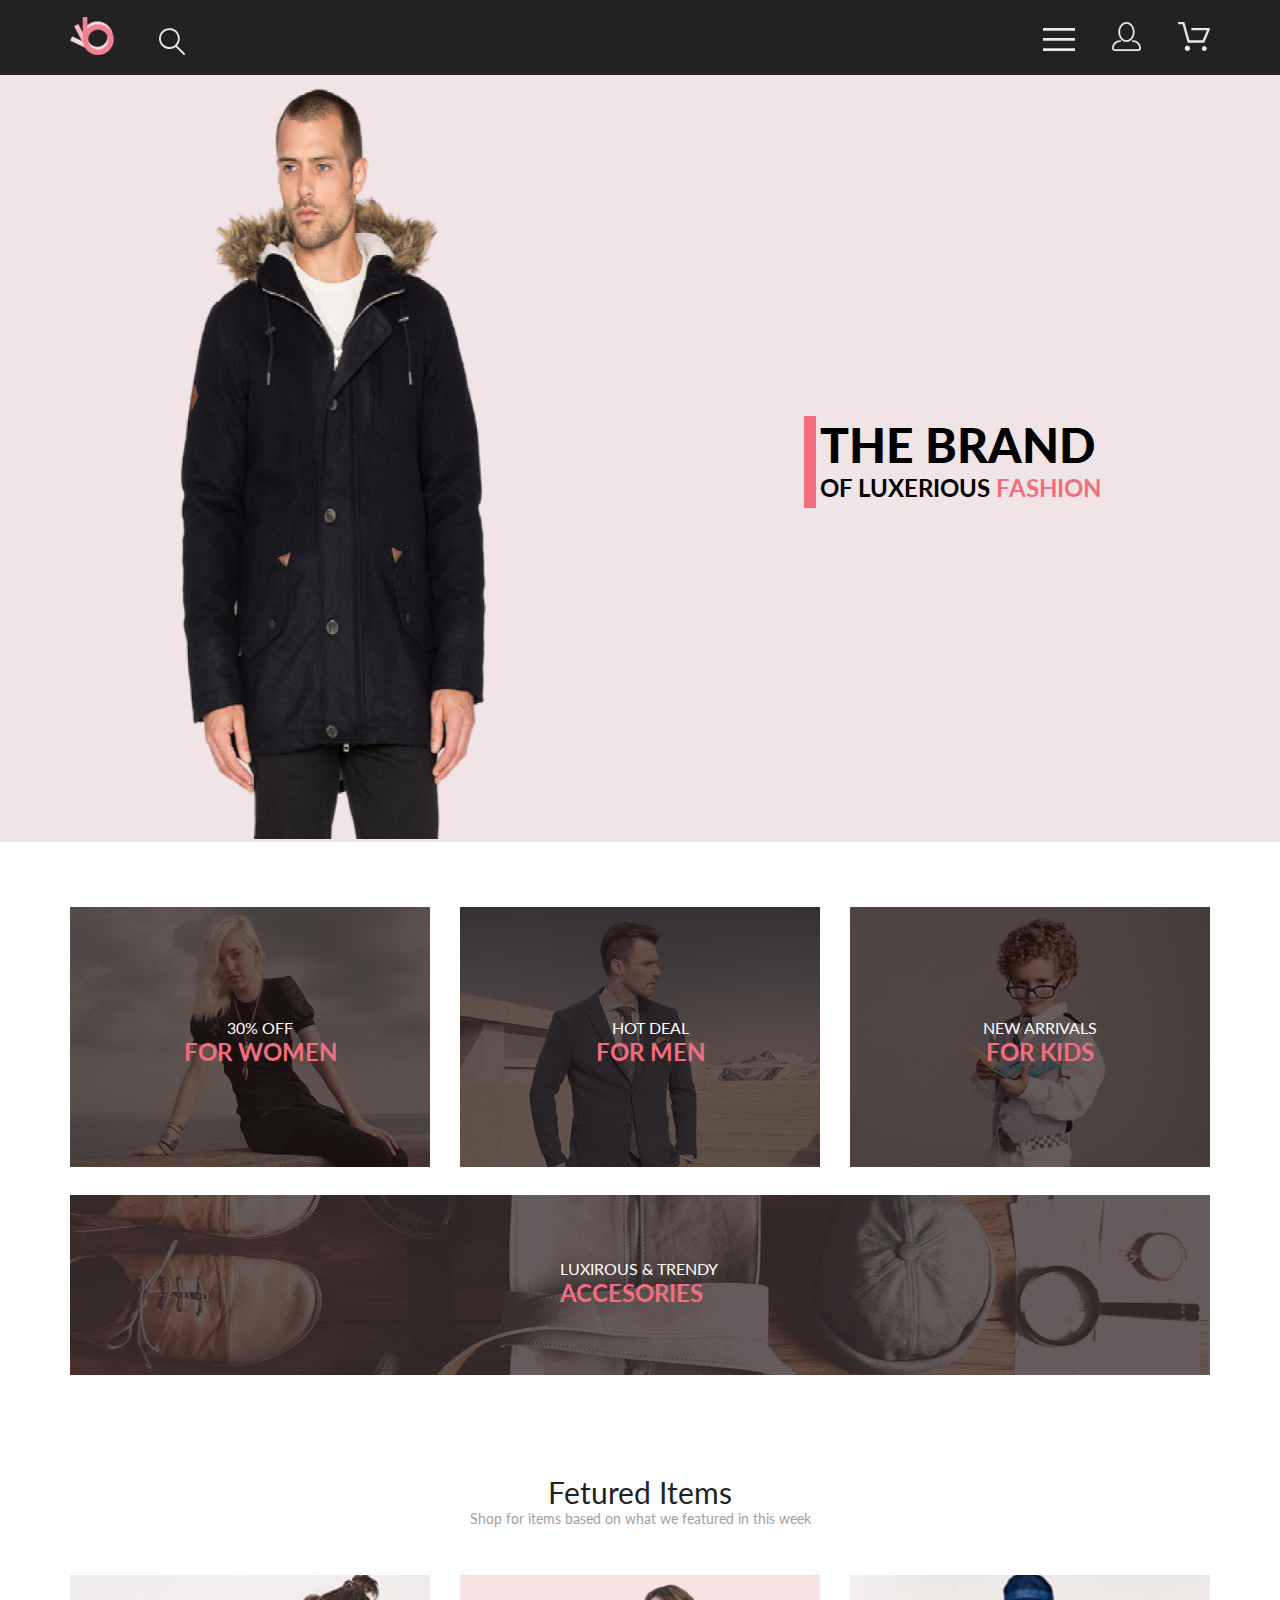
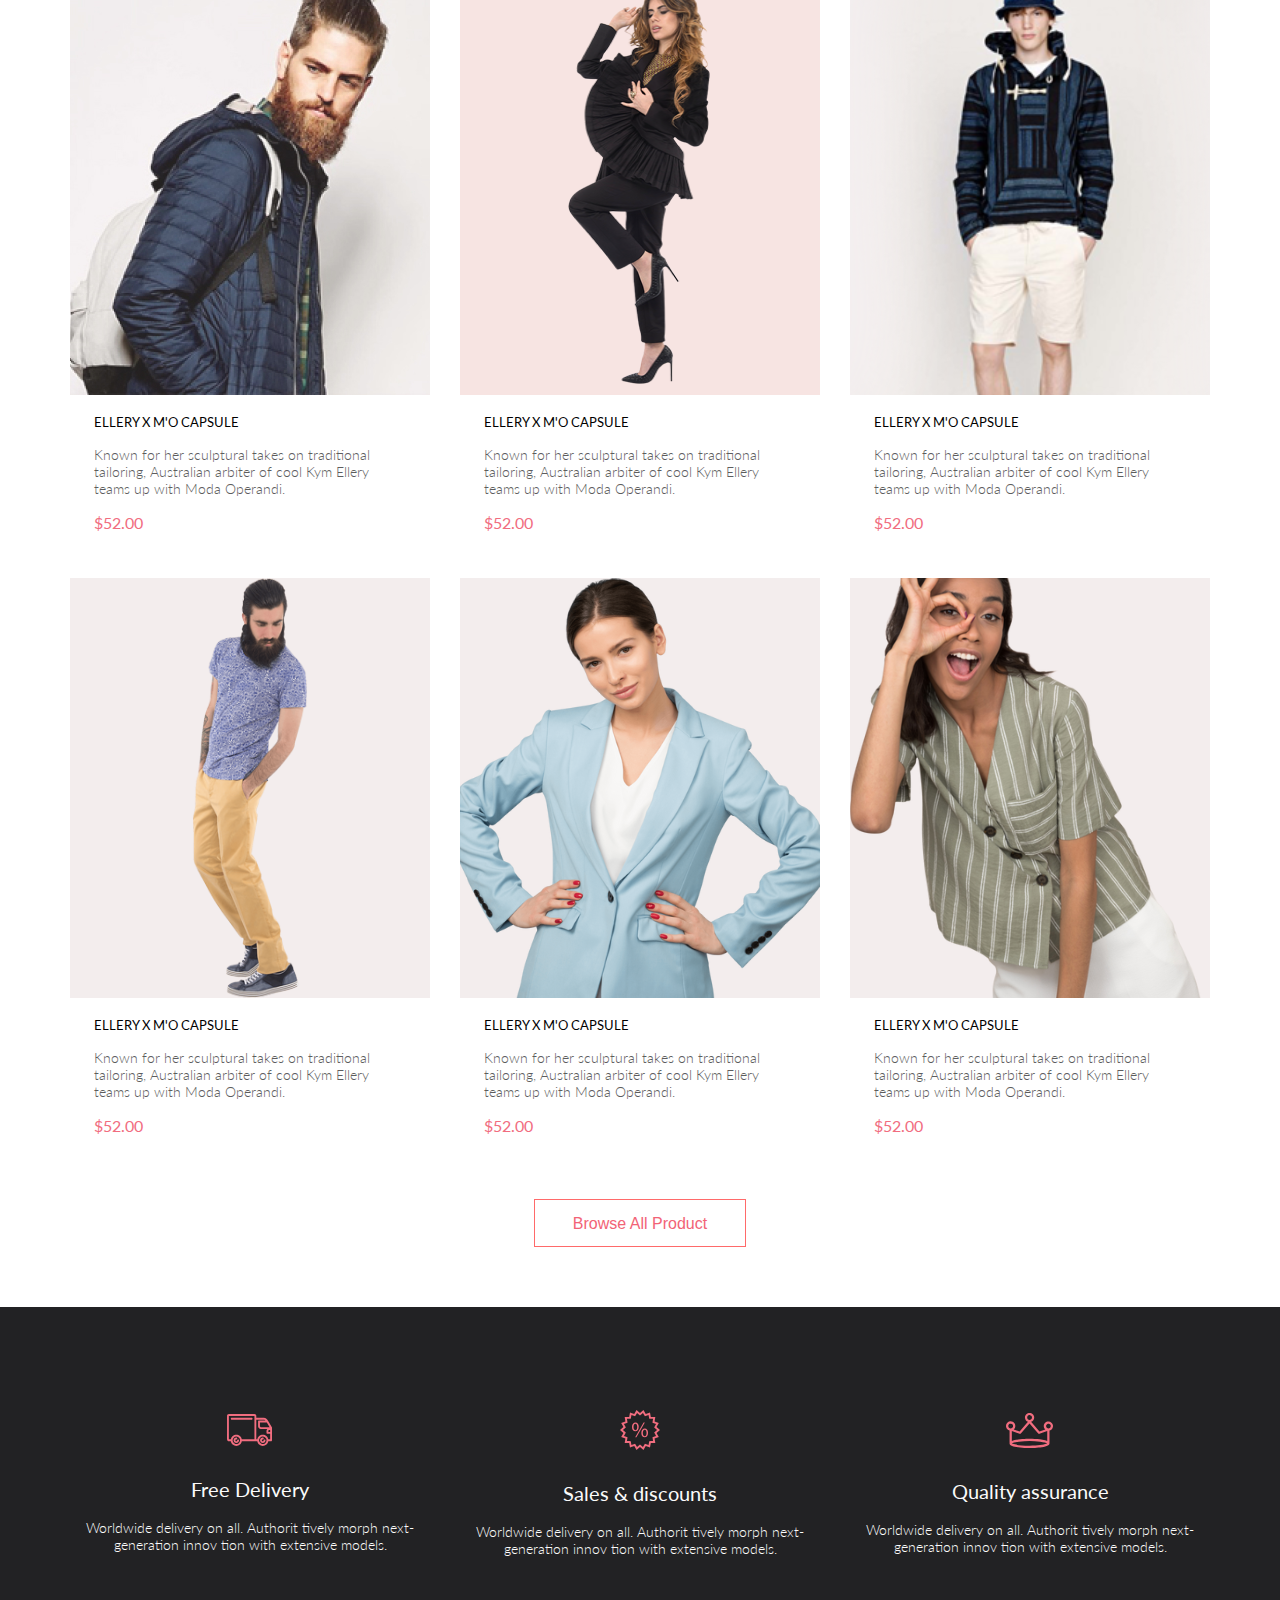
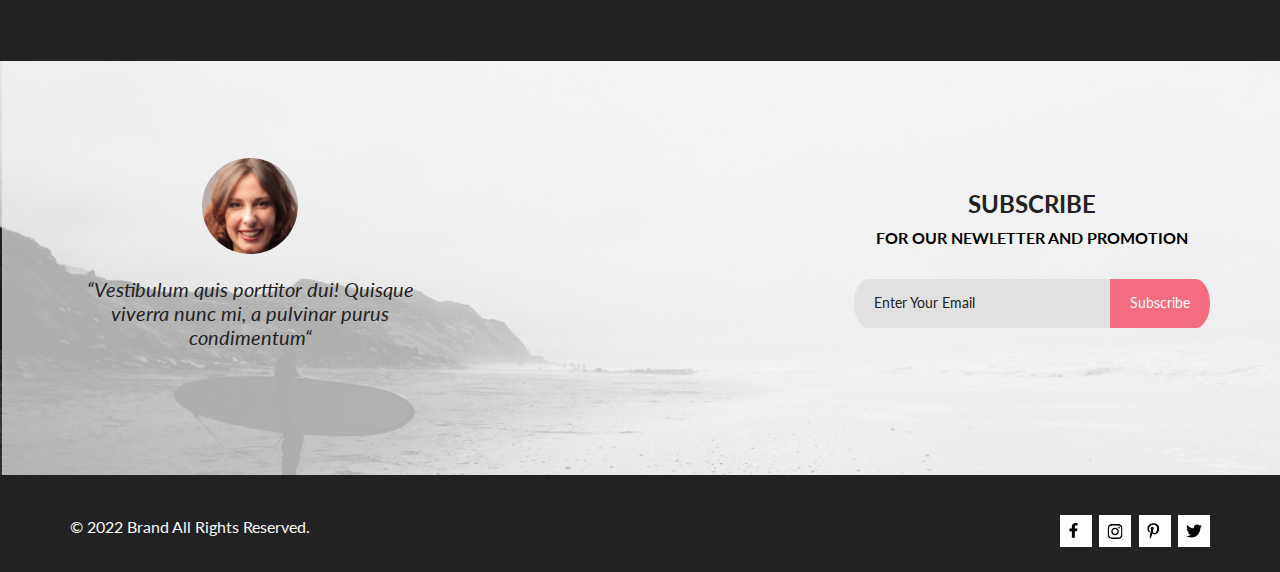
==== commit 97d72126: "cart added" ====
--- a/index.html
+++ b/index.html
@@ -7,416 +7,456 @@
     <title>Сlothing store</title>
   </head>
   <body>
-    <header class="header center">
-      <div class="header__left">
-        <a href="#" class="header__left-logo"
-          ><img src="img/Group2.png" alt="logo"
-        /></a>
-        <a href="#" class="header__left-search"
-          ><img src="img/Forma1.svg" alt="search"
-        /></a>
-      </div>
-      <nav class="header__right">
-        <button class="header__right-menu">
-          <img src="img/Forma1-1.svg" alt="menu" />
-        </button>
-        <a href="#" class="header__right-link header__right-link_mobile">
-          <img src="img/Forma1-2.svg" alt="account link" />
-        </a>
-        <a href="#" class="header__right-link header__right-link_mobile">
-          <img src="img/Forma1-3.svg" alt="cart link" />
-        </a>
-      </nav>
-    </header>
-    <main class="main">
-      <section class="top">
-        <div class="top__content">
-          <div class="top__left top__left_mobile">
-            <img
-              class="top__left-img"
-              src="img/Layer_57-removebg-preview1.png"
-              alt="man in fashion clothes"
-            />
-          </div>
-          <div class="top__right">
-            <div class="top__right-content">
-              <h1 class="top__right-title">THE BRAND</h1>
-              <h2 class="top__right-title-second-line">
-                OF LUXERIOUS <span id="fashion">FASHION</span>
-              </h2>
-            </div>
-          </div>
+    <div class="container">
+      <header class="header center">
+        <div class="header__left">
+          <a href="index.html" class="header__left-logo"
+            ><img src="img/Group2.png" alt="logo"
+          /></a>
+          <a href="#" class="header__left-search"
+            ><svg width="26" height="27" viewBox="0 0 26 27" fill="none" xmlns="http://www.w3.org/2000/svg">
+              <path d="M18.0589 17.6251C19.6705 15.865 20.6275 13.6039 20.769 11.2216C20.9106 8.83932 20.2281 6.48088 18.8362 4.54232C17.4443 2.60377 15.4278 1.20318 13.1252 0.575765C10.8227 -0.0516554 8.37437 0.132305 6.19143 1.09675C4.0085 2.0612 2.22389 3.74739 1.1373 5.87217C0.0507149 7.99695 -0.271678 10.4309 0.224264 12.7653C0.720206 15.0997 2.00428 17.1923 3.86085 18.6919C5.71741 20.1914 8.0334 21.0064 10.4199 21.0001C12.6723 21.0031 14.8638 20.2691 16.6599 18.9101L24.4079 26.7171C24.4934 26.8061 24.5958 26.8772 24.7091 26.9261C24.8225 26.9751 24.9444 27.0009 25.0679 27.0021C25.1916 27.0024 25.314 26.9773 25.4276 26.9283C25.5411 26.8793 25.6434 26.8074 25.7279 26.7171C25.9018 26.5362 25.999 26.295 25.999 26.0441C25.999 25.7931 25.9018 25.5519 25.7279 25.371L18.0589 17.6251ZM1.88589 10.5001C1.89873 8.81477 2.41021 7.17101 3.35586 5.776C4.30151 4.38098 5.63899 3.29715 7.1997 2.66114C8.76042 2.02513 10.4745 1.86542 12.1258 2.20213C13.7772 2.53884 15.2919 3.3569 16.479 4.55319C17.6661 5.74948 18.4725 7.27044 18.7965 8.92433C19.1204 10.5782 18.9475 12.291 18.2995 13.8468C17.6515 15.4026 16.5574 16.7316 15.1551 17.6665C13.7529 18.6014 12.1052 19.1002 10.4199 19.1C8.14843 19.0892 5.97409 18.1775 4.3741 16.5652C2.77412 14.9528 1.87924 12.7715 1.88589 10.5001Z" fill="#E8E8E8"/>
+              </svg>
+              </a>
         </div>
-      </section>
-      <section class="sale center">
-        <div class="sale__block">
-          <div class="sale__block-top">
-            <ul class="sale__block-list">
-              <li class="sale__block-item sale__block-item1">
+        <nav class="header__right">
+          <button class="header__right-menu">
+            <label for="burger"><svg width="32" height="23" viewBox="0 0 32 23" fill="none" xmlns="http://www.w3.org/2000/svg">
+              <path d="M0 23V20.31H32V23H0ZM0 12.76V10.07H32V12.76H0ZM0 2.69V0H32V2.69H0Z" fill="#E8E8E8"/>
+              </svg>
+              </label>
+            <input id="burger" type="checkbox">
+            <nav class="header__nav">
+              <div class="header__nav-content">
+                  <h3 class="header__nav-head">MENU</h3>
+                  <details class="header__nav-item">
+                    <summary class="header__nav-heading">MAN</summary>
+                    <div class="header__nav-link-box">
+                      <a href="" class="header__nav-link">Accessories</a>
+                      <a href="" class="header__nav-link">Bags</a>
+                      <a href="" class="header__nav-link">Denim</a>
+                      <a href="" class="header__nav-link">T-Shirts</a>
+                  </details>
+                  <details class="header__nav-item">
+                    <summary class="header__nav-heading">WOMAN</summary>
+                    <div class="header__nav-link-box">
+                      <a href="" class="header__nav-link">Accessories</a>
+                      <a href="" class="header__nav-link">Bags</a>
+                      <a href="" class="header__nav-link">Denim</a>
+                      <a href="" class="header__nav-link">T-Shirts</a>
+                  </details>
+                  <details class="header__nav-item">
+                    <summary class="header__nav-heading">KIDS</summary>
+                    <div class="header__nav-link-box">
+                      <a href="" class="header__nav-link">Accessories</a>
+                      <a href="" class="header__nav-link">Bags</a>
+                      <a href="" class="header__nav-link">Denim</a>
+                      <a href="" class="header__nav-link">T-Shirts</a>
+                  </details>
+                </div>
+              </details>
+            </nav>
+          </button>
+          <a href="#" class="header__right-link header__right-link_mobile">
+            <svg width="29" height="29" viewBox="0 0 29 29" fill="none" xmlns="http://www.w3.org/2000/svg">
+              <path d="M14.5 19.937C19 19.937 22.656 15.464 22.656 9.968C22.656 4.472 19 0 14.5 0C13.3631 0.0217413 12.2463 0.303398 11.2351 0.823397C10.2239 1.34339 9.34507 2.08794 8.66602 3C7.12663 4.99573 6.30819 7.45381 6.34399 9.974C6.34399 15.465 10 19.937 14.5 19.937ZM14.5 1.813C18 1.813 20.844 5.472 20.844 9.969C20.844 14.466 17.998 18.125 14.5 18.125C11.002 18.125 8.15603 14.465 8.15503 9.969C8.15403 5.473 11 1.813 14.5 1.813ZM20.844 18.125C20.6036 18.125 20.373 18.2205 20.203 18.3905C20.033 18.5605 19.9375 18.7911 19.9375 19.0315C19.9375 19.2719 20.033 19.5025 20.203 19.6725C20.373 19.8425 20.6036 19.938 20.844 19.938C22.526 19.9399 24.1386 20.6088 25.3279 21.7982C26.5172 22.9875 27.1861 24.6 27.188 26.282C27.1875 26.5221 27.0918 26.7523 26.922 26.9221C26.7522 27.0918 26.5221 27.1875 26.282 27.188H2.71997C2.47985 27.1875 2.24975 27.0918 2.07996 26.9221C1.91016 26.7523 1.81449 26.5221 1.81396 26.282C1.81608 24.6001 2.48517 22.9877 3.67444 21.7985C4.86371 20.6092 6.47608 19.9401 8.15796 19.938C8.39824 19.938 8.62868 19.8425 8.79858 19.6726C8.96849 19.5027 9.06396 19.2723 9.06396 19.032C9.06396 18.7917 8.96849 18.5613 8.79858 18.3914C8.62868 18.2215 8.39824 18.126 8.15796 18.126C5.99541 18.1279 3.92201 18.9875 2.39258 20.5164C0.863144 22.0453 0.00264777 24.1185 0 26.281C0.000794067 27.0019 0.287502 27.693 0.797241 28.2027C1.30698 28.7125 1.99811 28.9992 2.71899 29H26.282C27.0027 28.9989 27.6936 28.7121 28.2031 28.2024C28.7126 27.6927 28.9992 27.0017 29 26.281C28.9974 24.1187 28.1372 22.0457 26.6083 20.5168C25.0793 18.9878 23.0063 18.1276 20.844 18.125Z" fill="#E8E8E8"/>
+              </svg>
+              
+          </a>
+          <a href="pages/cart.html" class="header__right-link header__right-link_mobile">
+            <svg width="32" height="29" viewBox="0 0 32 29" fill="none" xmlns="http://www.w3.org/2000/svg">
+              <path d="M26.1998 29C25.5521 28.9738 24.9404 28.6948 24.4961 28.2227C24.0518 27.7506 23.8103 27.1232 23.8234 26.475C23.8365 25.8269 24.1032 25.2097 24.5662 24.7559C25.0292 24.3022 25.6516 24.048 26.2999 24.048C26.9482 24.048 27.5706 24.3022 28.0336 24.7559C28.4966 25.2097 28.7633 25.8269 28.7764 26.475C28.7895 27.1232 28.5479 27.7506 28.1036 28.2227C27.6593 28.6948 27.0477 28.9738 26.3999 29H26.1998ZM6.75183 26.32C6.75183 25.79 6.90901 25.2718 7.20349 24.8311C7.49797 24.3904 7.91654 24.0469 8.40625 23.844C8.89596 23.6412 9.43484 23.5881 9.95471 23.6915C10.4746 23.7949 10.9521 24.0502 11.3269 24.425C11.7017 24.7998 11.957 25.2773 12.0604 25.7972C12.1638 26.317 12.1107 26.8559 11.9078 27.3456C11.705 27.8353 11.3615 28.2539 10.9208 28.5483C10.4801 28.8428 9.96194 29 9.43188 29C9.07977 29.0003 8.73102 28.9311 8.40564 28.7966C8.08026 28.662 7.7846 28.4646 7.53552 28.2158C7.28645 27.9669 7.08891 27.6713 6.9541 27.3461C6.81929 27.0208 6.74988 26.6721 6.74988 26.32H6.75183ZM10.5519 20.686C10.2924 20.6868 10.0398 20.6024 9.83301 20.4457C9.62617 20.2891 9.47648 20.0689 9.40686 19.819L4.57385 2.36401H1.18091C0.867422 2.36401 0.566761 2.23947 0.345093 2.01781C0.123425 1.79614 -0.00109863 1.49549 -0.00109863 1.18201C-0.00109863 0.868519 0.123425 0.567873 0.345093 0.346205C0.566761 0.124537 0.867422 5.81268e-06 1.18091 5.81268e-06H5.46191C5.7214 -0.00080736 5.97394 0.0837201 6.18066 0.240568C6.38739 0.397416 6.53674 0.617884 6.60583 0.868006L11.4388 18.323H24.6168L28.9999 8.27501H14.3999C14.2417 8.27961 14.0843 8.25242 13.9368 8.19507C13.7893 8.13771 13.6548 8.05134 13.5413 7.94108C13.4277 7.83082 13.3375 7.69891 13.2759 7.55315C13.2143 7.40739 13.1825 7.25075 13.1825 7.0925C13.1825 6.93426 13.2143 6.77762 13.2759 6.63186C13.3375 6.4861 13.4277 6.35419 13.5413 6.24393C13.6548 6.13367 13.7893 6.0473 13.9368 5.98994C14.0843 5.93259 14.2417 5.90541 14.3999 5.91001H30.8129C31.0086 5.90996 31.2011 5.95866 31.3733 6.05172C31.5454 6.14478 31.6917 6.27926 31.7988 6.44301C31.9067 6.60729 31.9723 6.79569 31.9897 6.99145C32.0072 7.18721 31.976 7.38424 31.8989 7.565L26.4939 19.977C26.4015 20.1876 26.2499 20.3668 26.0574 20.4927C25.8649 20.6186 25.6399 20.6858 25.4099 20.686H10.5519Z" fill="#E8E8E8"/>
+              </svg>
+              
+          </a>
+        </nav>
+      </header>
+      <main class="main">
+        <section class="top">
+          <div class="top__content">
+            <div class="top__left top__left_mobile">
+              <img
+                class="top__left-img"
+                src="img/Layer_57-removebg-preview1.png"
+                alt="man in fashion clothes"
+              />
+            </div>
+            <div class="top__right">
+              <div class="top__right-content">
+                <h1 class="top__right-title">THE BRAND</h1>
+                <h2 class="top__right-title-second-line">
+                  OF LUXERIOUS <span id="fashion">FASHION</span>
+                </h2>
+              </div>
+            </div>
+          </div>
+        </section>
+        <section class="sale center">
+          <div class="sale__block">
+            <div class="sale__block-top">
+              <ul class="sale__block-list">
+                <li class="sale__block-item sale__block-item1">
+                  <a href="#" class="sale__block-item-content">
+                    <img class="sale__block-img" src="img/Group36.png" alt="" />
+                    <div class="sale__block-info">
+                      <p class="sale__block-offer">30% OFF</p>
+                      <h3 class="sale__block-category">FOR WOMEN</h3>
+                    </div>
+                  </a>
+                </li>
+                <li class="sale__block-item sale__block-item2">
+                  <a href="#" class="sale__block-item-content">
+                    <img class="sale__block-img" src="img/Group37.jpg" alt="" />
+                    <div class="sale__block-info">
+                      <p class="sale__block-offer">HOT DEAL</p>
+                      <h3 class="sale__block-category">FOR MEN</h3>
+                    </div>
+                  </a>
+                </li>
+                <li class="sale__block-item sale__block-item3">
+                  <a href="#" class="sale__block-item-content">
+                    <img class="sale__block-img" src="img/Group38.jpg" alt="" />
+                    <div class="sale__block-info">
+                      <p class="sale__block-offer">NEW ARRIVALS</p>
+                      <h3 class="sale__block-category">FOR KIDS</h3>
+                    </div>
+                  </a>
+                </li>
+              </ul>
+            </div>
+            <div class="sale__block-down">
+              <div class="sale__block-down-item">
                 <a href="#" class="sale__block-item-content">
-                  <img class="sale__block-img" src="img/Group36.png" alt="" />
-                  <div class="sale__block-info">
-                    <p class="sale__block-offer">30% OFF</p>
-                    <h3 class="sale__block-category">FOR WOMEN</h3>
+                  <img
+                    class="sale__block-down-img"
+                    src="img/Group39.jpg"
+                    alt=""
+                  />
+                  <div class="sale__block-info sale__block-info-down">
+                    <p class="sale__block-offer">LUXIROUS & TRENDY</p>
+                    <h3 class="sale__block-category">ACCESORIES</h3>
                   </div>
                 </a>
-              </li>
-              <li class="sale__block-item sale__block-item2">
-                <a href="#" class="sale__block-item-content">
-                  <img class="sale__block-img" src="img/Group37.jpg" alt="" />
-                  <div class="sale__block-info">
-                    <p class="sale__block-offer">HOT DEAL</p>
-                    <h3 class="sale__block-category">FOR MEN</h3>
-                  </div>
-                </a>
-              </li>
-              <li class="sale__block-item sale__block-item3">
-                <a href="#" class="sale__block-item-content">
-                  <img class="sale__block-img" src="img/Group38.jpg" alt="" />
-                  <div class="sale__block-info">
-                    <p class="sale__block-offer">NEW ARRIVALS</p>
-                    <h3 class="sale__block-category">FOR KIDS</h3>
-                  </div>
-                </a>
+              </div>
+            </div>
+          </div>
+        </section>
+        <section class="goods center">
+          <h2 class="goods__title">Fetured Items</h2>
+          <p class="goods__subtitle">
+            Shop for items based on what we featured in this week
+          </p>
+          <div class="goods__block">
+            <ul class="goods__list">
+              <li class="goods__item">
+                <div class="goods__item-img">
+                  <img src="img/Rectangle15copy.jpg" alt="man" />
+                </div>
+                <div class="goods__item-info">
+                  <h3 class="goods__item-info-title">ELLERY X M'O CAPSULE</h3>
+                  <p class="goods__item-info-description">
+                    Known for her sculptural takes on traditional tailoring,
+                    Australian arbiter of cool Kym Ellery teams up with Moda
+                    Operandi.
+                  </p>
+                  <p class="goods__item-info-price">$52.00</p>
+                </div>
+                <a href="#" class="goods__add"
+                  ><svg
+                    width="27"
+                    height="25"
+                    viewBox="0 0 27 25"
+                    fill="none"
+                    xmlns="http://www.w3.org/2000/svg"
+                  >
+                    <path
+                      d="M21.9509 23.2667H21.8386C21.2294 23.2667 20.7177 22.7671 20.6735 22.1294C20.629 21.4607 21.1175 20.8785 21.7626 20.8346C21.788 20.8329 21.8145 20.832 21.8405 20.832C22.4575 20.832 22.9743 21.3219 23.0201 21.9487C23.0319 22.1971 22.9914 22.5514 22.736 22.8439L22.73 22.8507L22.7242 22.8575C22.5275 23.0912 22.2607 23.2321 21.9509 23.2667ZM8.21887 23.2604C7.5683 23.2604 7.03906 22.7174 7.03906 22.05C7.03906 21.3832 7.5683 20.8406 8.21887 20.8406C8.86945 20.8406 9.39868 21.3832 9.39868 22.05C9.39868 22.7174 8.86945 23.2604 8.21887 23.2604Z"
+                      fill="white"
+                    />
+                    <path
+                      d="M21.876 22.2662C21.921 22.2549 21.9423 22.2339 21.96 22.2129C21.9678 22.2037 21.9756 22.1946 21.9835 22.1855C22.02 22.1438 22.0233 22.0553 22.0224 22.0105C22.0092 21.9044 21.9185 21.8315 21.8412 21.8315C21.8375 21.8315 21.8336 21.8317 21.8312 21.8318C21.7531 21.8372 21.6653 21.9409 21.6719 22.0625C21.6813 22.1793 21.7675 22.2662 21.8392 22.2662H21.876ZM8.21954 22.2599C8.31873 22.2599 8.39935 22.1655 8.39935 22.0496C8.39935 21.9341 8.31873 21.8401 8.21954 21.8401C8.12042 21.8401 8.03973 21.9341 8.03973 22.0496C8.03973 22.1655 8.12042 22.2599 8.21954 22.2599ZM21.9995 24.2662C21.9517 24.2662 21.8878 24.2662 21.8392 24.2662C20.7017 24.2662 19.7567 23.3545 19.6765 22.198C19.5964 20.9929 20.4937 19.9183 21.6953 19.8364C21.7441 19.8331 21.7928 19.8315 21.8412 19.8315C22.9799 19.8315 23.9413 20.7324 24.019 21.8884C24.0505 22.4915 23.8741 23.0612 23.4898 23.5012C23.1055 23.9575 22.5764 24.2177 21.9995 24.2662ZM8.21954 24.2599C7.01532 24.2599 6.03973 23.2709 6.03973 22.0496C6.03973 20.8291 7.01532 19.8401 8.21954 19.8401C9.42371 19.8401 10.3994 20.8291 10.3994 22.0496C10.3994 23.2709 9.42371 24.2599 8.21954 24.2599ZM21.1984 17.3938H9.13306C8.70013 17.3938 8.31586 17.1005 8.20331 16.6775L4.27753 2.24768H1.52173C0.993408 2.24768 0.560547 1.80859 0.560547 1.27039C0.560547 0.733032 0.993408 0.292969 1.52173 0.292969H4.99933C5.43134 0.292969 5.81561 0.586304 5.9281 1.01025L9.85394 15.4391H20.5576L24.1144 7.13379H12.2578C11.7286 7.13379 11.2957 6.69373 11.2957 6.15649C11.2957 5.61914 11.7286 5.17908 12.2578 5.17908H25.5886C25.9091 5.17908 26.2141 5.34192 26.3896 5.61914C26.566 5.89539 26.5984 6.23743 26.4697 6.547L22.0795 16.807C21.9193 17.1653 21.5827 17.3938 21.1984 17.3938Z"
+                      fill="white"
+                    />
+                    <path
+                      d="M21.876 22.2662C21.921 22.2549 21.9423 22.2339 21.96 22.2129C21.9678 22.2037 21.9756 22.1946 21.9835 22.1855C22.02 22.1438 22.0233 22.0553 22.0224 22.0105C22.0092 21.9044 21.9185 21.8315 21.8412 21.8315C21.8375 21.8315 21.8336 21.8317 21.8312 21.8318C21.7531 21.8372 21.6653 21.9409 21.6719 22.0625C21.6813 22.1793 21.7675 22.2662 21.8392 22.2662H21.876ZM8.21954 22.2599C8.31873 22.2599 8.39935 22.1655 8.39935 22.0496C8.39935 21.9341 8.31873 21.8401 8.21954 21.8401C8.12042 21.8401 8.03973 21.9341 8.03973 22.0496C8.03973 22.1655 8.12042 22.2599 8.21954 22.2599ZM21.9995 24.2662C21.9517 24.2662 21.8878 24.2662 21.8392 24.2662C20.7017 24.2662 19.7567 23.3545 19.6765 22.198C19.5964 20.9929 20.4937 19.9183 21.6953 19.8364C21.7441 19.8331 21.7928 19.8315 21.8412 19.8315C22.9799 19.8315 23.9413 20.7324 24.019 21.8884C24.0505 22.4915 23.8741 23.0612 23.4898 23.5012C23.1055 23.9575 22.5764 24.2177 21.9995 24.2662ZM8.21954 24.2599C7.01532 24.2599 6.03973 23.2709 6.03973 22.0496C6.03973 20.8291 7.01532 19.8401 8.21954 19.8401C9.42371 19.8401 10.3994 20.8291 10.3994 22.0496C10.3994 23.2709 9.42371 24.2599 8.21954 24.2599ZM21.1984 17.3938H9.13306C8.70013 17.3938 8.31586 17.1005 8.20331 16.6775L4.27753 2.24768H1.52173C0.993408 2.24768 0.560547 1.80859 0.560547 1.27039C0.560547 0.733032 0.993408 0.292969 1.52173 0.292969H4.99933C5.43134 0.292969 5.81561 0.586304 5.9281 1.01025L9.85394 15.4391H20.5576L24.1144 7.13379H12.2578C11.7286 7.13379 11.2957 6.69373 11.2957 6.15649C11.2957 5.61914 11.7286 5.17908 12.2578 5.17908H25.5886C25.9091 5.17908 26.2141 5.34192 26.3896 5.61914C26.566 5.89539 26.5984 6.23743 26.4697 6.547L22.0795 16.807C21.9193 17.1653 21.5827 17.3938 21.1984 17.3938Z"
+                      fill="white"
+                    />
+                  </svg>
+                  Add to Cart</a
+                >
+              </li>
+              <li class="goods__item">
+                <div class="goods__item-img">
+                  <img src="img/Image.png" alt="man" />
+                </div>
+                <div class="goods__item-info">
+                  <h3 class="goods__item-info-title">ELLERY X M'O CAPSULE</h3>
+                  <p class="goods__item-info-description">
+                    Known for her sculptural takes on traditional tailoring,
+                    Australian arbiter of cool Kym Ellery teams up with Moda
+                    Operandi.
+                  </p>
+                  <p class="goods__item-info-price">$52.00</p>
+                </div>
+                <a href="#" class="goods__add"
+                  ><svg
+                    width="27"
+                    height="25"
+                    viewBox="0 0 27 25"
+                    fill="none"
+                    xmlns="http://www.w3.org/2000/svg"
+                  >
+                    <path
+                      d="M21.9509 23.2667H21.8386C21.2294 23.2667 20.7177 22.7671 20.6735 22.1294C20.629 21.4607 21.1175 20.8785 21.7626 20.8346C21.788 20.8329 21.8145 20.832 21.8405 20.832C22.4575 20.832 22.9743 21.3219 23.0201 21.9487C23.0319 22.1971 22.9914 22.5514 22.736 22.8439L22.73 22.8507L22.7242 22.8575C22.5275 23.0912 22.2607 23.2321 21.9509 23.2667ZM8.21887 23.2604C7.5683 23.2604 7.03906 22.7174 7.03906 22.05C7.03906 21.3832 7.5683 20.8406 8.21887 20.8406C8.86945 20.8406 9.39868 21.3832 9.39868 22.05C9.39868 22.7174 8.86945 23.2604 8.21887 23.2604Z"
+                      fill="white"
+                    />
+                    <path
+                      d="M21.876 22.2662C21.921 22.2549 21.9423 22.2339 21.96 22.2129C21.9678 22.2037 21.9756 22.1946 21.9835 22.1855C22.02 22.1438 22.0233 22.0553 22.0224 22.0105C22.0092 21.9044 21.9185 21.8315 21.8412 21.8315C21.8375 21.8315 21.8336 21.8317 21.8312 21.8318C21.7531 21.8372 21.6653 21.9409 21.6719 22.0625C21.6813 22.1793 21.7675 22.2662 21.8392 22.2662H21.876ZM8.21954 22.2599C8.31873 22.2599 8.39935 22.1655 8.39935 22.0496C8.39935 21.9341 8.31873 21.8401 8.21954 21.8401C8.12042 21.8401 8.03973 21.9341 8.03973 22.0496C8.03973 22.1655 8.12042 22.2599 8.21954 22.2599ZM21.9995 24.2662C21.9517 24.2662 21.8878 24.2662 21.8392 24.2662C20.7017 24.2662 19.7567 23.3545 19.6765 22.198C19.5964 20.9929 20.4937 19.9183 21.6953 19.8364C21.7441 19.8331 21.7928 19.8315 21.8412 19.8315C22.9799 19.8315 23.9413 20.7324 24.019 21.8884C24.0505 22.4915 23.8741 23.0612 23.4898 23.5012C23.1055 23.9575 22.5764 24.2177 21.9995 24.2662ZM8.21954 24.2599C7.01532 24.2599 6.03973 23.2709 6.03973 22.0496C6.03973 20.8291 7.01532 19.8401 8.21954 19.8401C9.42371 19.8401 10.3994 20.8291 10.3994 22.0496C10.3994 23.2709 9.42371 24.2599 8.21954 24.2599ZM21.1984 17.3938H9.13306C8.70013 17.3938 8.31586 17.1005 8.20331 16.6775L4.27753 2.24768H1.52173C0.993408 2.24768 0.560547 1.80859 0.560547 1.27039C0.560547 0.733032 0.993408 0.292969 1.52173 0.292969H4.99933C5.43134 0.292969 5.81561 0.586304 5.9281 1.01025L9.85394 15.4391H20.5576L24.1144 7.13379H12.2578C11.7286 7.13379 11.2957 6.69373 11.2957 6.15649C11.2957 5.61914 11.7286 5.17908 12.2578 5.17908H25.5886C25.9091 5.17908 26.2141 5.34192 26.3896 5.61914C26.566 5.89539 26.5984 6.23743 26.4697 6.547L22.0795 16.807C21.9193 17.1653 21.5827 17.3938 21.1984 17.3938Z"
+                      fill="white"
+                    />
+                    <path
+                      d="M21.876 22.2662C21.921 22.2549 21.9423 22.2339 21.96 22.2129C21.9678 22.2037 21.9756 22.1946 21.9835 22.1855C22.02 22.1438 22.0233 22.0553 22.0224 22.0105C22.0092 21.9044 21.9185 21.8315 21.8412 21.8315C21.8375 21.8315 21.8336 21.8317 21.8312 21.8318C21.7531 21.8372 21.6653 21.9409 21.6719 22.0625C21.6813 22.1793 21.7675 22.2662 21.8392 22.2662H21.876ZM8.21954 22.2599C8.31873 22.2599 8.39935 22.1655 8.39935 22.0496C8.39935 21.9341 8.31873 21.8401 8.21954 21.8401C8.12042 21.8401 8.03973 21.9341 8.03973 22.0496C8.03973 22.1655 8.12042 22.2599 8.21954 22.2599ZM21.9995 24.2662C21.9517 24.2662 21.8878 24.2662 21.8392 24.2662C20.7017 24.2662 19.7567 23.3545 19.6765 22.198C19.5964 20.9929 20.4937 19.9183 21.6953 19.8364C21.7441 19.8331 21.7928 19.8315 21.8412 19.8315C22.9799 19.8315 23.9413 20.7324 24.019 21.8884C24.0505 22.4915 23.8741 23.0612 23.4898 23.5012C23.1055 23.9575 22.5764 24.2177 21.9995 24.2662ZM8.21954 24.2599C7.01532 24.2599 6.03973 23.2709 6.03973 22.0496C6.03973 20.8291 7.01532 19.8401 8.21954 19.8401C9.42371 19.8401 10.3994 20.8291 10.3994 22.0496C10.3994 23.2709 9.42371 24.2599 8.21954 24.2599ZM21.1984 17.3938H9.13306C8.70013 17.3938 8.31586 17.1005 8.20331 16.6775L4.27753 2.24768H1.52173C0.993408 2.24768 0.560547 1.80859 0.560547 1.27039C0.560547 0.733032 0.993408 0.292969 1.52173 0.292969H4.99933C5.43134 0.292969 5.81561 0.586304 5.9281 1.01025L9.85394 15.4391H20.5576L24.1144 7.13379H12.2578C11.7286 7.13379 11.2957 6.69373 11.2957 6.15649C11.2957 5.61914 11.7286 5.17908 12.2578 5.17908H25.5886C25.9091 5.17908 26.2141 5.34192 26.3896 5.61914C26.566 5.89539 26.5984 6.23743 26.4697 6.547L22.0795 16.807C21.9193 17.1653 21.5827 17.3938 21.1984 17.3938Z"
+                      fill="white"
+                    />
+                  </svg>
+                  Add to Cart</a
+                >
+              </li>
+              <li class="goods__item">
+                <div class="goods__item-img"><img src="img/3.svg" alt="" /></div>
+                <div class="goods__item-info">
+                  <h3 class="goods__item-info-title">ELLERY X M'O CAPSULE</h3>
+                  <p class="goods__item-info-description">
+                    Known for her sculptural takes on traditional tailoring,
+                    Australian arbiter of cool Kym Ellery teams up with Moda
+                    Operandi.
+                  </p>
+                  <p class="goods__item-info-price">$52.00</p>
+                </div>
+                <a href="#" class="goods__add"
+                  ><svg
+                    width="27"
+                    height="25"
+                    viewBox="0 0 27 25"
+                    fill="none"
+                    xmlns="http://www.w3.org/2000/svg"
+                  >
+                    <path
+                      d="M21.9509 23.2667H21.8386C21.2294 23.2667 20.7177 22.7671 20.6735 22.1294C20.629 21.4607 21.1175 20.8785 21.7626 20.8346C21.788 20.8329 21.8145 20.832 21.8405 20.832C22.4575 20.832 22.9743 21.3219 23.0201 21.9487C23.0319 22.1971 22.9914 22.5514 22.736 22.8439L22.73 22.8507L22.7242 22.8575C22.5275 23.0912 22.2607 23.2321 21.9509 23.2667ZM8.21887 23.2604C7.5683 23.2604 7.03906 22.7174 7.03906 22.05C7.03906 21.3832 7.5683 20.8406 8.21887 20.8406C8.86945 20.8406 9.39868 21.3832 9.39868 22.05C9.39868 22.7174 8.86945 23.2604 8.21887 23.2604Z"
+                      fill="white"
+                    />
+                    <path
+                      d="M21.876 22.2662C21.921 22.2549 21.9423 22.2339 21.96 22.2129C21.9678 22.2037 21.9756 22.1946 21.9835 22.1855C22.02 22.1438 22.0233 22.0553 22.0224 22.0105C22.0092 21.9044 21.9185 21.8315 21.8412 21.8315C21.8375 21.8315 21.8336 21.8317 21.8312 21.8318C21.7531 21.8372 21.6653 21.9409 21.6719 22.0625C21.6813 22.1793 21.7675 22.2662 21.8392 22.2662H21.876ZM8.21954 22.2599C8.31873 22.2599 8.39935 22.1655 8.39935 22.0496C8.39935 21.9341 8.31873 21.8401 8.21954 21.8401C8.12042 21.8401 8.03973 21.9341 8.03973 22.0496C8.03973 22.1655 8.12042 22.2599 8.21954 22.2599ZM21.9995 24.2662C21.9517 24.2662 21.8878 24.2662 21.8392 24.2662C20.7017 24.2662 19.7567 23.3545 19.6765 22.198C19.5964 20.9929 20.4937 19.9183 21.6953 19.8364C21.7441 19.8331 21.7928 19.8315 21.8412 19.8315C22.9799 19.8315 23.9413 20.7324 24.019 21.8884C24.0505 22.4915 23.8741 23.0612 23.4898 23.5012C23.1055 23.9575 22.5764 24.2177 21.9995 24.2662ZM8.21954 24.2599C7.01532 24.2599 6.03973 23.2709 6.03973 22.0496C6.03973 20.8291 7.01532 19.8401 8.21954 19.8401C9.42371 19.8401 10.3994 20.8291 10.3994 22.0496C10.3994 23.2709 9.42371 24.2599 8.21954 24.2599ZM21.1984 17.3938H9.13306C8.70013 17.3938 8.31586 17.1005 8.20331 16.6775L4.27753 2.24768H1.52173C0.993408 2.24768 0.560547 1.80859 0.560547 1.27039C0.560547 0.733032 0.993408 0.292969 1.52173 0.292969H4.99933C5.43134 0.292969 5.81561 0.586304 5.9281 1.01025L9.85394 15.4391H20.5576L24.1144 7.13379H12.2578C11.7286 7.13379 11.2957 6.69373 11.2957 6.15649C11.2957 5.61914 11.7286 5.17908 12.2578 5.17908H25.5886C25.9091 5.17908 26.2141 5.34192 26.3896 5.61914C26.566 5.89539 26.5984 6.23743 26.4697 6.547L22.0795 16.807C21.9193 17.1653 21.5827 17.3938 21.1984 17.3938Z"
+                      fill="white"
+                    />
+                    <path
+                      d="M21.876 22.2662C21.921 22.2549 21.9423 22.2339 21.96 22.2129C21.9678 22.2037 21.9756 22.1946 21.9835 22.1855C22.02 22.1438 22.0233 22.0553 22.0224 22.0105C22.0092 21.9044 21.9185 21.8315 21.8412 21.8315C21.8375 21.8315 21.8336 21.8317 21.8312 21.8318C21.7531 21.8372 21.6653 21.9409 21.6719 22.0625C21.6813 22.1793 21.7675 22.2662 21.8392 22.2662H21.876ZM8.21954 22.2599C8.31873 22.2599 8.39935 22.1655 8.39935 22.0496C8.39935 21.9341 8.31873 21.8401 8.21954 21.8401C8.12042 21.8401 8.03973 21.9341 8.03973 22.0496C8.03973 22.1655 8.12042 22.2599 8.21954 22.2599ZM21.9995 24.2662C21.9517 24.2662 21.8878 24.2662 21.8392 24.2662C20.7017 24.2662 19.7567 23.3545 19.6765 22.198C19.5964 20.9929 20.4937 19.9183 21.6953 19.8364C21.7441 19.8331 21.7928 19.8315 21.8412 19.8315C22.9799 19.8315 23.9413 20.7324 24.019 21.8884C24.0505 22.4915 23.8741 23.0612 23.4898 23.5012C23.1055 23.9575 22.5764 24.2177 21.9995 24.2662ZM8.21954 24.2599C7.01532 24.2599 6.03973 23.2709 6.03973 22.0496C6.03973 20.8291 7.01532 19.8401 8.21954 19.8401C9.42371 19.8401 10.3994 20.8291 10.3994 22.0496C10.3994 23.2709 9.42371 24.2599 8.21954 24.2599ZM21.1984 17.3938H9.13306C8.70013 17.3938 8.31586 17.1005 8.20331 16.6775L4.27753 2.24768H1.52173C0.993408 2.24768 0.560547 1.80859 0.560547 1.27039C0.560547 0.733032 0.993408 0.292969 1.52173 0.292969H4.99933C5.43134 0.292969 5.81561 0.586304 5.9281 1.01025L9.85394 15.4391H20.5576L24.1144 7.13379H12.2578C11.7286 7.13379 11.2957 6.69373 11.2957 6.15649C11.2957 5.61914 11.7286 5.17908 12.2578 5.17908H25.5886C25.9091 5.17908 26.2141 5.34192 26.3896 5.61914C26.566 5.89539 26.5984 6.23743 26.4697 6.547L22.0795 16.807C21.9193 17.1653 21.5827 17.3938 21.1984 17.3938Z"
+                      fill="white"
+                    />
+                  </svg>
+                  Add to Cart</a
+                >
+              </li>
+              <li class="goods__item">
+                <div class="goods__item-img"><img src="img/4.svg" alt="" /></div>
+                <div class="goods__item-info">
+                  <h3 class="goods__item-info-title">ELLERY X M'O CAPSULE</h3>
+                  <p class="goods__item-info-description">
+                    Known for her sculptural takes on traditional tailoring,
+                    Australian arbiter of cool Kym Ellery teams up with Moda
+                    Operandi.
+                  </p>
+                  <p class="goods__item-info-price">$52.00</p>
+                </div>
+                <a href="#" class="goods__add"
+                  ><svg
+                    width="27"
+                    height="25"
+                    viewBox="0 0 27 25"
+                    fill="none"
+                    xmlns="http://www.w3.org/2000/svg"
+                  >
+                    <path
+                      d="M21.9509 23.2667H21.8386C21.2294 23.2667 20.7177 22.7671 20.6735 22.1294C20.629 21.4607 21.1175 20.8785 21.7626 20.8346C21.788 20.8329 21.8145 20.832 21.8405 20.832C22.4575 20.832 22.9743 21.3219 23.0201 21.9487C23.0319 22.1971 22.9914 22.5514 22.736 22.8439L22.73 22.8507L22.7242 22.8575C22.5275 23.0912 22.2607 23.2321 21.9509 23.2667ZM8.21887 23.2604C7.5683 23.2604 7.03906 22.7174 7.03906 22.05C7.03906 21.3832 7.5683 20.8406 8.21887 20.8406C8.86945 20.8406 9.39868 21.3832 9.39868 22.05C9.39868 22.7174 8.86945 23.2604 8.21887 23.2604Z"
+                      fill="white"
+                    />
+                    <path
+                      d="M21.876 22.2662C21.921 22.2549 21.9423 22.2339 21.96 22.2129C21.9678 22.2037 21.9756 22.1946 21.9835 22.1855C22.02 22.1438 22.0233 22.0553 22.0224 22.0105C22.0092 21.9044 21.9185 21.8315 21.8412 21.8315C21.8375 21.8315 21.8336 21.8317 21.8312 21.8318C21.7531 21.8372 21.6653 21.9409 21.6719 22.0625C21.6813 22.1793 21.7675 22.2662 21.8392 22.2662H21.876ZM8.21954 22.2599C8.31873 22.2599 8.39935 22.1655 8.39935 22.0496C8.39935 21.9341 8.31873 21.8401 8.21954 21.8401C8.12042 21.8401 8.03973 21.9341 8.03973 22.0496C8.03973 22.1655 8.12042 22.2599 8.21954 22.2599ZM21.9995 24.2662C21.9517 24.2662 21.8878 24.2662 21.8392 24.2662C20.7017 24.2662 19.7567 23.3545 19.6765 22.198C19.5964 20.9929 20.4937 19.9183 21.6953 19.8364C21.7441 19.8331 21.7928 19.8315 21.8412 19.8315C22.9799 19.8315 23.9413 20.7324 24.019 21.8884C24.0505 22.4915 23.8741 23.0612 23.4898 23.5012C23.1055 23.9575 22.5764 24.2177 21.9995 24.2662ZM8.21954 24.2599C7.01532 24.2599 6.03973 23.2709 6.03973 22.0496C6.03973 20.8291 7.01532 19.8401 8.21954 19.8401C9.42371 19.8401 10.3994 20.8291 10.3994 22.0496C10.3994 23.2709 9.42371 24.2599 8.21954 24.2599ZM21.1984 17.3938H9.13306C8.70013 17.3938 8.31586 17.1005 8.20331 16.6775L4.27753 2.24768H1.52173C0.993408 2.24768 0.560547 1.80859 0.560547 1.27039C0.560547 0.733032 0.993408 0.292969 1.52173 0.292969H4.99933C5.43134 0.292969 5.81561 0.586304 5.9281 1.01025L9.85394 15.4391H20.5576L24.1144 7.13379H12.2578C11.7286 7.13379 11.2957 6.69373 11.2957 6.15649C11.2957 5.61914 11.7286 5.17908 12.2578 5.17908H25.5886C25.9091 5.17908 26.2141 5.34192 26.3896 5.61914C26.566 5.89539 26.5984 6.23743 26.4697 6.547L22.0795 16.807C21.9193 17.1653 21.5827 17.3938 21.1984 17.3938Z"
+                      fill="white"
+                    />
+                    <path
+                      d="M21.876 22.2662C21.921 22.2549 21.9423 22.2339 21.96 22.2129C21.9678 22.2037 21.9756 22.1946 21.9835 22.1855C22.02 22.1438 22.0233 22.0553 22.0224 22.0105C22.0092 21.9044 21.9185 21.8315 21.8412 21.8315C21.8375 21.8315 21.8336 21.8317 21.8312 21.8318C21.7531 21.8372 21.6653 21.9409 21.6719 22.0625C21.6813 22.1793 21.7675 22.2662 21.8392 22.2662H21.876ZM8.21954 22.2599C8.31873 22.2599 8.39935 22.1655 8.39935 22.0496C8.39935 21.9341 8.31873 21.8401 8.21954 21.8401C8.12042 21.8401 8.03973 21.9341 8.03973 22.0496C8.03973 22.1655 8.12042 22.2599 8.21954 22.2599ZM21.9995 24.2662C21.9517 24.2662 21.8878 24.2662 21.8392 24.2662C20.7017 24.2662 19.7567 23.3545 19.6765 22.198C19.5964 20.9929 20.4937 19.9183 21.6953 19.8364C21.7441 19.8331 21.7928 19.8315 21.8412 19.8315C22.9799 19.8315 23.9413 20.7324 24.019 21.8884C24.0505 22.4915 23.8741 23.0612 23.4898 23.5012C23.1055 23.9575 22.5764 24.2177 21.9995 24.2662ZM8.21954 24.2599C7.01532 24.2599 6.03973 23.2709 6.03973 22.0496C6.03973 20.8291 7.01532 19.8401 8.21954 19.8401C9.42371 19.8401 10.3994 20.8291 10.3994 22.0496C10.3994 23.2709 9.42371 24.2599 8.21954 24.2599ZM21.1984 17.3938H9.13306C8.70013 17.3938 8.31586 17.1005 8.20331 16.6775L4.27753 2.24768H1.52173C0.993408 2.24768 0.560547 1.80859 0.560547 1.27039C0.560547 0.733032 0.993408 0.292969 1.52173 0.292969H4.99933C5.43134 0.292969 5.81561 0.586304 5.9281 1.01025L9.85394 15.4391H20.5576L24.1144 7.13379H12.2578C11.7286 7.13379 11.2957 6.69373 11.2957 6.15649C11.2957 5.61914 11.7286 5.17908 12.2578 5.17908H25.5886C25.9091 5.17908 26.2141 5.34192 26.3896 5.61914C26.566 5.89539 26.5984 6.23743 26.4697 6.547L22.0795 16.807C21.9193 17.1653 21.5827 17.3938 21.1984 17.3938Z"
+                      fill="white"
+                    />
+                  </svg>
+                  Add to Cart</a
+                >
+              </li>
+              <li class="goods__item">
+                <div class="goods__item-img">
+                  <img src="img/5.svg" alt="man" />
+                </div>
+                <div class="goods__item-info">
+                  <h3 class="goods__item-info-title">ELLERY X M'O CAPSULE</h3>
+                  <p class="goods__item-info-description">
+                    Known for her sculptural takes on traditional tailoring,
+                    Australian arbiter of cool Kym Ellery teams up with Moda
+                    Operandi.
+                  </p>
+                  <p class="goods__item-info-price">$52.00</p>
+                </div>
+                <a href="#" class="goods__add"
+                  ><svg
+                    width="27"
+                    height="25"
+                    viewBox="0 0 27 25"
+                    fill="none"
+                    xmlns="http://www.w3.org/2000/svg"
+                  >
+                    <path
+                      d="M21.9509 23.2667H21.8386C21.2294 23.2667 20.7177 22.7671 20.6735 22.1294C20.629 21.4607 21.1175 20.8785 21.7626 20.8346C21.788 20.8329 21.8145 20.832 21.8405 20.832C22.4575 20.832 22.9743 21.3219 23.0201 21.9487C23.0319 22.1971 22.9914 22.5514 22.736 22.8439L22.73 22.8507L22.7242 22.8575C22.5275 23.0912 22.2607 23.2321 21.9509 23.2667ZM8.21887 23.2604C7.5683 23.2604 7.03906 22.7174 7.03906 22.05C7.03906 21.3832 7.5683 20.8406 8.21887 20.8406C8.86945 20.8406 9.39868 21.3832 9.39868 22.05C9.39868 22.7174 8.86945 23.2604 8.21887 23.2604Z"
+                      fill="white"
+                    />
+                    <path
+                      d="M21.876 22.2662C21.921 22.2549 21.9423 22.2339 21.96 22.2129C21.9678 22.2037 21.9756 22.1946 21.9835 22.1855C22.02 22.1438 22.0233 22.0553 22.0224 22.0105C22.0092 21.9044 21.9185 21.8315 21.8412 21.8315C21.8375 21.8315 21.8336 21.8317 21.8312 21.8318C21.7531 21.8372 21.6653 21.9409 21.6719 22.0625C21.6813 22.1793 21.7675 22.2662 21.8392 22.2662H21.876ZM8.21954 22.2599C8.31873 22.2599 8.39935 22.1655 8.39935 22.0496C8.39935 21.9341 8.31873 21.8401 8.21954 21.8401C8.12042 21.8401 8.03973 21.9341 8.03973 22.0496C8.03973 22.1655 8.12042 22.2599 8.21954 22.2599ZM21.9995 24.2662C21.9517 24.2662 21.8878 24.2662 21.8392 24.2662C20.7017 24.2662 19.7567 23.3545 19.6765 22.198C19.5964 20.9929 20.4937 19.9183 21.6953 19.8364C21.7441 19.8331 21.7928 19.8315 21.8412 19.8315C22.9799 19.8315 23.9413 20.7324 24.019 21.8884C24.0505 22.4915 23.8741 23.0612 23.4898 23.5012C23.1055 23.9575 22.5764 24.2177 21.9995 24.2662ZM8.21954 24.2599C7.01532 24.2599 6.03973 23.2709 6.03973 22.0496C6.03973 20.8291 7.01532 19.8401 8.21954 19.8401C9.42371 19.8401 10.3994 20.8291 10.3994 22.0496C10.3994 23.2709 9.42371 24.2599 8.21954 24.2599ZM21.1984 17.3938H9.13306C8.70013 17.3938 8.31586 17.1005 8.20331 16.6775L4.27753 2.24768H1.52173C0.993408 2.24768 0.560547 1.80859 0.560547 1.27039C0.560547 0.733032 0.993408 0.292969 1.52173 0.292969H4.99933C5.43134 0.292969 5.81561 0.586304 5.9281 1.01025L9.85394 15.4391H20.5576L24.1144 7.13379H12.2578C11.7286 7.13379 11.2957 6.69373 11.2957 6.15649C11.2957 5.61914 11.7286 5.17908 12.2578 5.17908H25.5886C25.9091 5.17908 26.2141 5.34192 26.3896 5.61914C26.566 5.89539 26.5984 6.23743 26.4697 6.547L22.0795 16.807C21.9193 17.1653 21.5827 17.3938 21.1984 17.3938Z"
+                      fill="white"
+                    />
+                    <path
+                      d="M21.876 22.2662C21.921 22.2549 21.9423 22.2339 21.96 22.2129C21.9678 22.2037 21.9756 22.1946 21.9835 22.1855C22.02 22.1438 22.0233 22.0553 22.0224 22.0105C22.0092 21.9044 21.9185 21.8315 21.8412 21.8315C21.8375 21.8315 21.8336 21.8317 21.8312 21.8318C21.7531 21.8372 21.6653 21.9409 21.6719 22.0625C21.6813 22.1793 21.7675 22.2662 21.8392 22.2662H21.876ZM8.21954 22.2599C8.31873 22.2599 8.39935 22.1655 8.39935 22.0496C8.39935 21.9341 8.31873 21.8401 8.21954 21.8401C8.12042 21.8401 8.03973 21.9341 8.03973 22.0496C8.03973 22.1655 8.12042 22.2599 8.21954 22.2599ZM21.9995 24.2662C21.9517 24.2662 21.8878 24.2662 21.8392 24.2662C20.7017 24.2662 19.7567 23.3545 19.6765 22.198C19.5964 20.9929 20.4937 19.9183 21.6953 19.8364C21.7441 19.8331 21.7928 19.8315 21.8412 19.8315C22.9799 19.8315 23.9413 20.7324 24.019 21.8884C24.0505 22.4915 23.8741 23.0612 23.4898 23.5012C23.1055 23.9575 22.5764 24.2177 21.9995 24.2662ZM8.21954 24.2599C7.01532 24.2599 6.03973 23.2709 6.03973 22.0496C6.03973 20.8291 7.01532 19.8401 8.21954 19.8401C9.42371 19.8401 10.3994 20.8291 10.3994 22.0496C10.3994 23.2709 9.42371 24.2599 8.21954 24.2599ZM21.1984 17.3938H9.13306C8.70013 17.3938 8.31586 17.1005 8.20331 16.6775L4.27753 2.24768H1.52173C0.993408 2.24768 0.560547 1.80859 0.560547 1.27039C0.560547 0.733032 0.993408 0.292969 1.52173 0.292969H4.99933C5.43134 0.292969 5.81561 0.586304 5.9281 1.01025L9.85394 15.4391H20.5576L24.1144 7.13379H12.2578C11.7286 7.13379 11.2957 6.69373 11.2957 6.15649C11.2957 5.61914 11.7286 5.17908 12.2578 5.17908H25.5886C25.9091 5.17908 26.2141 5.34192 26.3896 5.61914C26.566 5.89539 26.5984 6.23743 26.4697 6.547L22.0795 16.807C21.9193 17.1653 21.5827 17.3938 21.1984 17.3938Z"
+                      fill="white"
+                    />
+                  </svg>
+                  Add to Cart</a
+                >
+              </li>
+              <li class="goods__item">
+                <div class="goods__item-img">
+                  <img src="img/6.svg" alt="" />
+                </div>
+                <div class="goods__item-info">
+                  <h3 class="goods__item-info-title">ELLERY X M'O CAPSULE</h3>
+                  <p class="goods__item-info-description">
+                    Known for her sculptural takes on traditional tailoring,
+                    Australian arbiter of cool Kym Ellery teams up with Moda
+                    Operandi.
+                  </p>
+                  <p class="goods__item-info-price">$52.00</p>
+                </div>
+                <a href="#" class="goods__add"
+                  ><svg
+                    width="27"
+                    height="25"
+                    viewBox="0 0 27 25"
+                    fill="none"
+                    xmlns="http://www.w3.org/2000/svg"
+                  >
+                    <path
+                      d="M21.9509 23.2667H21.8386C21.2294 23.2667 20.7177 22.7671 20.6735 22.1294C20.629 21.4607 21.1175 20.8785 21.7626 20.8346C21.788 20.8329 21.8145 20.832 21.8405 20.832C22.4575 20.832 22.9743 21.3219 23.0201 21.9487C23.0319 22.1971 22.9914 22.5514 22.736 22.8439L22.73 22.8507L22.7242 22.8575C22.5275 23.0912 22.2607 23.2321 21.9509 23.2667ZM8.21887 23.2604C7.5683 23.2604 7.03906 22.7174 7.03906 22.05C7.03906 21.3832 7.5683 20.8406 8.21887 20.8406C8.86945 20.8406 9.39868 21.3832 9.39868 22.05C9.39868 22.7174 8.86945 23.2604 8.21887 23.2604Z"
+                      fill="white"
+                    />
+                    <path
+                      d="M21.876 22.2662C21.921 22.2549 21.9423 22.2339 21.96 22.2129C21.9678 22.2037 21.9756 22.1946 21.9835 22.1855C22.02 22.1438 22.0233 22.0553 22.0224 22.0105C22.0092 21.9044 21.9185 21.8315 21.8412 21.8315C21.8375 21.8315 21.8336 21.8317 21.8312 21.8318C21.7531 21.8372 21.6653 21.9409 21.6719 22.0625C21.6813 22.1793 21.7675 22.2662 21.8392 22.2662H21.876ZM8.21954 22.2599C8.31873 22.2599 8.39935 22.1655 8.39935 22.0496C8.39935 21.9341 8.31873 21.8401 8.21954 21.8401C8.12042 21.8401 8.03973 21.9341 8.03973 22.0496C8.03973 22.1655 8.12042 22.2599 8.21954 22.2599ZM21.9995 24.2662C21.9517 24.2662 21.8878 24.2662 21.8392 24.2662C20.7017 24.2662 19.7567 23.3545 19.6765 22.198C19.5964 20.9929 20.4937 19.9183 21.6953 19.8364C21.7441 19.8331 21.7928 19.8315 21.8412 19.8315C22.9799 19.8315 23.9413 20.7324 24.019 21.8884C24.0505 22.4915 23.8741 23.0612 23.4898 23.5012C23.1055 23.9575 22.5764 24.2177 21.9995 24.2662ZM8.21954 24.2599C7.01532 24.2599 6.03973 23.2709 6.03973 22.0496C6.03973 20.8291 7.01532 19.8401 8.21954 19.8401C9.42371 19.8401 10.3994 20.8291 10.3994 22.0496C10.3994 23.2709 9.42371 24.2599 8.21954 24.2599ZM21.1984 17.3938H9.13306C8.70013 17.3938 8.31586 17.1005 8.20331 16.6775L4.27753 2.24768H1.52173C0.993408 2.24768 0.560547 1.80859 0.560547 1.27039C0.560547 0.733032 0.993408 0.292969 1.52173 0.292969H4.99933C5.43134 0.292969 5.81561 0.586304 5.9281 1.01025L9.85394 15.4391H20.5576L24.1144 7.13379H12.2578C11.7286 7.13379 11.2957 6.69373 11.2957 6.15649C11.2957 5.61914 11.7286 5.17908 12.2578 5.17908H25.5886C25.9091 5.17908 26.2141 5.34192 26.3896 5.61914C26.566 5.89539 26.5984 6.23743 26.4697 6.547L22.0795 16.807C21.9193 17.1653 21.5827 17.3938 21.1984 17.3938Z"
+                      fill="white"
+                    />
+                    <path
+                      d="M21.876 22.2662C21.921 22.2549 21.9423 22.2339 21.96 22.2129C21.9678 22.2037 21.9756 22.1946 21.9835 22.1855C22.02 22.1438 22.0233 22.0553 22.0224 22.0105C22.0092 21.9044 21.9185 21.8315 21.8412 21.8315C21.8375 21.8315 21.8336 21.8317 21.8312 21.8318C21.7531 21.8372 21.6653 21.9409 21.6719 22.0625C21.6813 22.1793 21.7675 22.2662 21.8392 22.2662H21.876ZM8.21954 22.2599C8.31873 22.2599 8.39935 22.1655 8.39935 22.0496C8.39935 21.9341 8.31873 21.8401 8.21954 21.8401C8.12042 21.8401 8.03973 21.9341 8.03973 22.0496C8.03973 22.1655 8.12042 22.2599 8.21954 22.2599ZM21.9995 24.2662C21.9517 24.2662 21.8878 24.2662 21.8392 24.2662C20.7017 24.2662 19.7567 23.3545 19.6765 22.198C19.5964 20.9929 20.4937 19.9183 21.6953 19.8364C21.7441 19.8331 21.7928 19.8315 21.8412 19.8315C22.9799 19.8315 23.9413 20.7324 24.019 21.8884C24.0505 22.4915 23.8741 23.0612 23.4898 23.5012C23.1055 23.9575 22.5764 24.2177 21.9995 24.2662ZM8.21954 24.2599C7.01532 24.2599 6.03973 23.2709 6.03973 22.0496C6.03973 20.8291 7.01532 19.8401 8.21954 19.8401C9.42371 19.8401 10.3994 20.8291 10.3994 22.0496C10.3994 23.2709 9.42371 24.2599 8.21954 24.2599ZM21.1984 17.3938H9.13306C8.70013 17.3938 8.31586 17.1005 8.20331 16.6775L4.27753 2.24768H1.52173C0.993408 2.24768 0.560547 1.80859 0.560547 1.27039C0.560547 0.733032 0.993408 0.292969 1.52173 0.292969H4.99933C5.43134 0.292969 5.81561 0.586304 5.9281 1.01025L9.85394 15.4391H20.5576L24.1144 7.13379H12.2578C11.7286 7.13379 11.2957 6.69373 11.2957 6.15649C11.2957 5.61914 11.7286 5.17908 12.2578 5.17908H25.5886C25.9091 5.17908 26.2141 5.34192 26.3896 5.61914C26.566 5.89539 26.5984 6.23743 26.4697 6.547L22.0795 16.807C21.9193 17.1653 21.5827 17.3938 21.1984 17.3938Z"
+                      fill="white"
+                    />
+                  </svg>
+                  Add to Cart</a
+                >
               </li>
             </ul>
           </div>
-          <div class="sale__block-down">
-            <div class="sale__block-down-item">
-              <a href="#" class="sale__block-item-content">
-                <img
-                  class="sale__block-down-img"
-                  src="img/Group39.jpg"
-                  alt=""
-                />
-                <div class="sale__block-info sale__block-info-down">
-                  <p class="sale__block-offer">LUXIROUS & TRENDY</p>
-                  <h3 class="sale__block-category">ACCESORIES</h3>
-                </div>
-              </a>
-            </div>
+          <a href="pages/catalog.html"><button class="goods__button" type="button">Browse All Product</button></a>
+        </section>
+        <section class="advateges center">
+          <div class="advateges__block">
+            <div class="advateges__item">
+              <div class="advateges__images">
+                <img src="img/F1.svg" alt="img" />
+              </div>
+              <h3 class="advateges__title">Free Delivery</h3>
+              <div class="advateges__text">
+                Worldwide delivery on all. Authorit tively morph next-generation
+                innov tion with extensive models.
+              </div>
+            </div>
+            <div class="advateges__item">
+              <div class="advateges__images">
+                <img src="img/F2.svg" alt="img" />
+              </div>
+              <h3 class="advateges__title">Sales & discounts</h3>
+              <div class="advateges__text">
+                Worldwide delivery on all. Authorit tively morph next-generation
+                innov tion with extensive models.
+              </div>
+            </div>
+            <div class="advateges__item">
+              <div class="advateges__images">
+                <img src="img/F3.svg" alt="img" />
+              </div>
+              <h3 class="advateges__title">Quality assurance</h3>
+              <div class="advateges__text">
+                Worldwide delivery on all. Authorit tively morph next-generation
+                innov tion with extensive models.
+              </div>
+            </div>
+          </div>
+        </section>
+        <section class="subscribe center">
+          <div class="subscribe__block">
+            <div class="subscribe__left">
+              <div class="subscribe__left-img">
+                <img src="img/Intersect.svg" alt="img" />
+              </div>
+              <div class="subscribe__left-text">
+                “Vestibulum quis porttitor dui! Quisque viverra nunc mi, a
+                pulvinar purus condimentum“
+              </div>
+            </div>
+            <div class="subscribe__right">
+              <h3 class="subscribe__right-title">SUBSCRIBE</h3>
+              <h4 class="subscribe__subtitle">FOR OUR NEWLETTER AND PROMOTION</h4>
+              <div class="subscribe__rigth-form">
+                <form action="#">
+                  <input
+                    class="subscribe__input"
+                    type="email"
+                    placeholder="Enter Your Email"
+                  />
+                  <button class="subscribe__btn" type="submit">Subscribe</button>
+                </form>
+              </div>
+            </div>
+          </div>
+        </section>
+      </main>
+      <footer class="footer center">
+        <div class="footer__left">© 2022 Brand All Rights Reserved.</div>
+        <div class="footer__right">
+          <div class="footer__icon">
+            <a class="footer__link" href="#"
+              ><img src="img/facebook-f-brands31.svg" alt="facebook link"
+            /></a>
+          </div>
+          <div class="footer__icon">
+            <a class="footer__link" href="#"
+              ><img src="img/instagram-brands1.svg" alt="instagram link"
+            /></a>
+          </div>
+          <div class="footer__icon">
+            <a class="footer__link" href="#"
+              ><img src="img/pinterest-p-brands1.svg" alt="p link"
+            /></a>
+          </div>
+          <div class="footer__icon">
+            <a class="footer__link" href="#"
+              ><img src="img/twitter-brands1.svg" alt="x link"
+            /></a>
           </div>
         </div>
-      </section>
-      <section class="goods center">
-        <h2 class="goods__title">Fetured Items</h2>
-        <p class="goods__subtitle">
-          Shop for items based on what we featured in this week
-        </p>
-        <div class="goods__block">
-          <ul class="goods__list">
-            <li class="goods__item">
-              <div class="goods__item-img">
-                <img src="img/Rectangle15copy.jpg" alt="man" />
-              </div>
-              <div class="goods__item-info">
-                <h3 class="goods__item-info-title">ELLERY X M'O CAPSULE</h3>
-
-                <p class="goods__item-info-description">
-                  Known for her sculptural takes on traditional tailoring,
-                  Australian arbiter of cool Kym Ellery teams up with Moda
-                  Operandi.
-                </p>
-                <p class="goods__item-info-price">$52.00</p>
-              </div>
-              <a href="#" class="goods__add"
-                ><svg
-                  width="27"
-                  height="25"
-                  viewBox="0 0 27 25"
-                  fill="none"
-                  xmlns="http://www.w3.org/2000/svg"
-                >
-                  <path
-                    d="M21.9509 23.2667H21.8386C21.2294 23.2667 20.7177 22.7671 20.6735 22.1294C20.629 21.4607 21.1175 20.8785 21.7626 20.8346C21.788 20.8329 21.8145 20.832 21.8405 20.832C22.4575 20.832 22.9743 21.3219 23.0201 21.9487C23.0319 22.1971 22.9914 22.5514 22.736 22.8439L22.73 22.8507L22.7242 22.8575C22.5275 23.0912 22.2607 23.2321 21.9509 23.2667ZM8.21887 23.2604C7.5683 23.2604 7.03906 22.7174 7.03906 22.05C7.03906 21.3832 7.5683 20.8406 8.21887 20.8406C8.86945 20.8406 9.39868 21.3832 9.39868 22.05C9.39868 22.7174 8.86945 23.2604 8.21887 23.2604Z"
-                    fill="white"
-                  />
-                  <path
-                    d="M21.876 22.2662C21.921 22.2549 21.9423 22.2339 21.96 22.2129C21.9678 22.2037 21.9756 22.1946 21.9835 22.1855C22.02 22.1438 22.0233 22.0553 22.0224 22.0105C22.0092 21.9044 21.9185 21.8315 21.8412 21.8315C21.8375 21.8315 21.8336 21.8317 21.8312 21.8318C21.7531 21.8372 21.6653 21.9409 21.6719 22.0625C21.6813 22.1793 21.7675 22.2662 21.8392 22.2662H21.876ZM8.21954 22.2599C8.31873 22.2599 8.39935 22.1655 8.39935 22.0496C8.39935 21.9341 8.31873 21.8401 8.21954 21.8401C8.12042 21.8401 8.03973 21.9341 8.03973 22.0496C8.03973 22.1655 8.12042 22.2599 8.21954 22.2599ZM21.9995 24.2662C21.9517 24.2662 21.8878 24.2662 21.8392 24.2662C20.7017 24.2662 19.7567 23.3545 19.6765 22.198C19.5964 20.9929 20.4937 19.9183 21.6953 19.8364C21.7441 19.8331 21.7928 19.8315 21.8412 19.8315C22.9799 19.8315 23.9413 20.7324 24.019 21.8884C24.0505 22.4915 23.8741 23.0612 23.4898 23.5012C23.1055 23.9575 22.5764 24.2177 21.9995 24.2662ZM8.21954 24.2599C7.01532 24.2599 6.03973 23.2709 6.03973 22.0496C6.03973 20.8291 7.01532 19.8401 8.21954 19.8401C9.42371 19.8401 10.3994 20.8291 10.3994 22.0496C10.3994 23.2709 9.42371 24.2599 8.21954 24.2599ZM21.1984 17.3938H9.13306C8.70013 17.3938 8.31586 17.1005 8.20331 16.6775L4.27753 2.24768H1.52173C0.993408 2.24768 0.560547 1.80859 0.560547 1.27039C0.560547 0.733032 0.993408 0.292969 1.52173 0.292969H4.99933C5.43134 0.292969 5.81561 0.586304 5.9281 1.01025L9.85394 15.4391H20.5576L24.1144 7.13379H12.2578C11.7286 7.13379 11.2957 6.69373 11.2957 6.15649C11.2957 5.61914 11.7286 5.17908 12.2578 5.17908H25.5886C25.9091 5.17908 26.2141 5.34192 26.3896 5.61914C26.566 5.89539 26.5984 6.23743 26.4697 6.547L22.0795 16.807C21.9193 17.1653 21.5827 17.3938 21.1984 17.3938Z"
-                    fill="white"
-                  />
-                  <path
-                    d="M21.876 22.2662C21.921 22.2549 21.9423 22.2339 21.96 22.2129C21.9678 22.2037 21.9756 22.1946 21.9835 22.1855C22.02 22.1438 22.0233 22.0553 22.0224 22.0105C22.0092 21.9044 21.9185 21.8315 21.8412 21.8315C21.8375 21.8315 21.8336 21.8317 21.8312 21.8318C21.7531 21.8372 21.6653 21.9409 21.6719 22.0625C21.6813 22.1793 21.7675 22.2662 21.8392 22.2662H21.876ZM8.21954 22.2599C8.31873 22.2599 8.39935 22.1655 8.39935 22.0496C8.39935 21.9341 8.31873 21.8401 8.21954 21.8401C8.12042 21.8401 8.03973 21.9341 8.03973 22.0496C8.03973 22.1655 8.12042 22.2599 8.21954 22.2599ZM21.9995 24.2662C21.9517 24.2662 21.8878 24.2662 21.8392 24.2662C20.7017 24.2662 19.7567 23.3545 19.6765 22.198C19.5964 20.9929 20.4937 19.9183 21.6953 19.8364C21.7441 19.8331 21.7928 19.8315 21.8412 19.8315C22.9799 19.8315 23.9413 20.7324 24.019 21.8884C24.0505 22.4915 23.8741 23.0612 23.4898 23.5012C23.1055 23.9575 22.5764 24.2177 21.9995 24.2662ZM8.21954 24.2599C7.01532 24.2599 6.03973 23.2709 6.03973 22.0496C6.03973 20.8291 7.01532 19.8401 8.21954 19.8401C9.42371 19.8401 10.3994 20.8291 10.3994 22.0496C10.3994 23.2709 9.42371 24.2599 8.21954 24.2599ZM21.1984 17.3938H9.13306C8.70013 17.3938 8.31586 17.1005 8.20331 16.6775L4.27753 2.24768H1.52173C0.993408 2.24768 0.560547 1.80859 0.560547 1.27039C0.560547 0.733032 0.993408 0.292969 1.52173 0.292969H4.99933C5.43134 0.292969 5.81561 0.586304 5.9281 1.01025L9.85394 15.4391H20.5576L24.1144 7.13379H12.2578C11.7286 7.13379 11.2957 6.69373 11.2957 6.15649C11.2957 5.61914 11.7286 5.17908 12.2578 5.17908H25.5886C25.9091 5.17908 26.2141 5.34192 26.3896 5.61914C26.566 5.89539 26.5984 6.23743 26.4697 6.547L22.0795 16.807C21.9193 17.1653 21.5827 17.3938 21.1984 17.3938Z"
-                    fill="white"
-                  />
-                </svg>
-                Add to Cart</a
-              >
-            </li>
-            <li class="goods__item">
-              <div class="goods__item-img">
-                <img src="img/Image.png" alt="man" />
-              </div>
-              <div class="goods__item-info">
-                <h3 class="goods__item-info-title">ELLERY X M'O CAPSULE</h3>
-                <p class="goods__item-info-description">
-                  Known for her sculptural takes on traditional tailoring,
-                  Australian arbiter of cool Kym Ellery teams up with Moda
-                  Operandi.
-                </p>
-                <p class="goods__item-info-price">$52.00</p>
-              </div>
-              <a href="#" class="goods__add"
-                ><svg
-                  width="27"
-                  height="25"
-                  viewBox="0 0 27 25"
-                  fill="none"
-                  xmlns="http://www.w3.org/2000/svg"
-                >
-                  <path
-                    d="M21.9509 23.2667H21.8386C21.2294 23.2667 20.7177 22.7671 20.6735 22.1294C20.629 21.4607 21.1175 20.8785 21.7626 20.8346C21.788 20.8329 21.8145 20.832 21.8405 20.832C22.4575 20.832 22.9743 21.3219 23.0201 21.9487C23.0319 22.1971 22.9914 22.5514 22.736 22.8439L22.73 22.8507L22.7242 22.8575C22.5275 23.0912 22.2607 23.2321 21.9509 23.2667ZM8.21887 23.2604C7.5683 23.2604 7.03906 22.7174 7.03906 22.05C7.03906 21.3832 7.5683 20.8406 8.21887 20.8406C8.86945 20.8406 9.39868 21.3832 9.39868 22.05C9.39868 22.7174 8.86945 23.2604 8.21887 23.2604Z"
-                    fill="white"
-                  />
-                  <path
-                    d="M21.876 22.2662C21.921 22.2549 21.9423 22.2339 21.96 22.2129C21.9678 22.2037 21.9756 22.1946 21.9835 22.1855C22.02 22.1438 22.0233 22.0553 22.0224 22.0105C22.0092 21.9044 21.9185 21.8315 21.8412 21.8315C21.8375 21.8315 21.8336 21.8317 21.8312 21.8318C21.7531 21.8372 21.6653 21.9409 21.6719 22.0625C21.6813 22.1793 21.7675 22.2662 21.8392 22.2662H21.876ZM8.21954 22.2599C8.31873 22.2599 8.39935 22.1655 8.39935 22.0496C8.39935 21.9341 8.31873 21.8401 8.21954 21.8401C8.12042 21.8401 8.03973 21.9341 8.03973 22.0496C8.03973 22.1655 8.12042 22.2599 8.21954 22.2599ZM21.9995 24.2662C21.9517 24.2662 21.8878 24.2662 21.8392 24.2662C20.7017 24.2662 19.7567 23.3545 19.6765 22.198C19.5964 20.9929 20.4937 19.9183 21.6953 19.8364C21.7441 19.8331 21.7928 19.8315 21.8412 19.8315C22.9799 19.8315 23.9413 20.7324 24.019 21.8884C24.0505 22.4915 23.8741 23.0612 23.4898 23.5012C23.1055 23.9575 22.5764 24.2177 21.9995 24.2662ZM8.21954 24.2599C7.01532 24.2599 6.03973 23.2709 6.03973 22.0496C6.03973 20.8291 7.01532 19.8401 8.21954 19.8401C9.42371 19.8401 10.3994 20.8291 10.3994 22.0496C10.3994 23.2709 9.42371 24.2599 8.21954 24.2599ZM21.1984 17.3938H9.13306C8.70013 17.3938 8.31586 17.1005 8.20331 16.6775L4.27753 2.24768H1.52173C0.993408 2.24768 0.560547 1.80859 0.560547 1.27039C0.560547 0.733032 0.993408 0.292969 1.52173 0.292969H4.99933C5.43134 0.292969 5.81561 0.586304 5.9281 1.01025L9.85394 15.4391H20.5576L24.1144 7.13379H12.2578C11.7286 7.13379 11.2957 6.69373 11.2957 6.15649C11.2957 5.61914 11.7286 5.17908 12.2578 5.17908H25.5886C25.9091 5.17908 26.2141 5.34192 26.3896 5.61914C26.566 5.89539 26.5984 6.23743 26.4697 6.547L22.0795 16.807C21.9193 17.1653 21.5827 17.3938 21.1984 17.3938Z"
-                    fill="white"
-                  />
-                  <path
-                    d="M21.876 22.2662C21.921 22.2549 21.9423 22.2339 21.96 22.2129C21.9678 22.2037 21.9756 22.1946 21.9835 22.1855C22.02 22.1438 22.0233 22.0553 22.0224 22.0105C22.0092 21.9044 21.9185 21.8315 21.8412 21.8315C21.8375 21.8315 21.8336 21.8317 21.8312 21.8318C21.7531 21.8372 21.6653 21.9409 21.6719 22.0625C21.6813 22.1793 21.7675 22.2662 21.8392 22.2662H21.876ZM8.21954 22.2599C8.31873 22.2599 8.39935 22.1655 8.39935 22.0496C8.39935 21.9341 8.31873 21.8401 8.21954 21.8401C8.12042 21.8401 8.03973 21.9341 8.03973 22.0496C8.03973 22.1655 8.12042 22.2599 8.21954 22.2599ZM21.9995 24.2662C21.9517 24.2662 21.8878 24.2662 21.8392 24.2662C20.7017 24.2662 19.7567 23.3545 19.6765 22.198C19.5964 20.9929 20.4937 19.9183 21.6953 19.8364C21.7441 19.8331 21.7928 19.8315 21.8412 19.8315C22.9799 19.8315 23.9413 20.7324 24.019 21.8884C24.0505 22.4915 23.8741 23.0612 23.4898 23.5012C23.1055 23.9575 22.5764 24.2177 21.9995 24.2662ZM8.21954 24.2599C7.01532 24.2599 6.03973 23.2709 6.03973 22.0496C6.03973 20.8291 7.01532 19.8401 8.21954 19.8401C9.42371 19.8401 10.3994 20.8291 10.3994 22.0496C10.3994 23.2709 9.42371 24.2599 8.21954 24.2599ZM21.1984 17.3938H9.13306C8.70013 17.3938 8.31586 17.1005 8.20331 16.6775L4.27753 2.24768H1.52173C0.993408 2.24768 0.560547 1.80859 0.560547 1.27039C0.560547 0.733032 0.993408 0.292969 1.52173 0.292969H4.99933C5.43134 0.292969 5.81561 0.586304 5.9281 1.01025L9.85394 15.4391H20.5576L24.1144 7.13379H12.2578C11.7286 7.13379 11.2957 6.69373 11.2957 6.15649C11.2957 5.61914 11.7286 5.17908 12.2578 5.17908H25.5886C25.9091 5.17908 26.2141 5.34192 26.3896 5.61914C26.566 5.89539 26.5984 6.23743 26.4697 6.547L22.0795 16.807C21.9193 17.1653 21.5827 17.3938 21.1984 17.3938Z"
-                    fill="white"
-                  />
-                </svg>
-                Add to Cart</a
-              >
-            </li>
-            <li class="goods__item">
-              <div class="goods__item-img"><img src="img/3.svg" alt="" /></div>
-              <div class="goods__item-info">
-                <h3 class="goods__item-info-title">ELLERY X M'O CAPSULE</h3>
-                <p class="goods__item-info-description">
-                  Known for her sculptural takes on traditional tailoring,
-                  Australian arbiter of cool Kym Ellery teams up with Moda
-                  Operandi.
-                </p>
-                <p class="goods__item-info-price">$52.00</p>
-              </div>
-              <a href="#" class="goods__add"
-                ><svg
-                  width="27"
-                  height="25"
-                  viewBox="0 0 27 25"
-                  fill="none"
-                  xmlns="http://www.w3.org/2000/svg"
-                >
-                  <path
-                    d="M21.9509 23.2667H21.8386C21.2294 23.2667 20.7177 22.7671 20.6735 22.1294C20.629 21.4607 21.1175 20.8785 21.7626 20.8346C21.788 20.8329 21.8145 20.832 21.8405 20.832C22.4575 20.832 22.9743 21.3219 23.0201 21.9487C23.0319 22.1971 22.9914 22.5514 22.736 22.8439L22.73 22.8507L22.7242 22.8575C22.5275 23.0912 22.2607 23.2321 21.9509 23.2667ZM8.21887 23.2604C7.5683 23.2604 7.03906 22.7174 7.03906 22.05C7.03906 21.3832 7.5683 20.8406 8.21887 20.8406C8.86945 20.8406 9.39868 21.3832 9.39868 22.05C9.39868 22.7174 8.86945 23.2604 8.21887 23.2604Z"
-                    fill="white"
-                  />
-                  <path
-                    d="M21.876 22.2662C21.921 22.2549 21.9423 22.2339 21.96 22.2129C21.9678 22.2037 21.9756 22.1946 21.9835 22.1855C22.02 22.1438 22.0233 22.0553 22.0224 22.0105C22.0092 21.9044 21.9185 21.8315 21.8412 21.8315C21.8375 21.8315 21.8336 21.8317 21.8312 21.8318C21.7531 21.8372 21.6653 21.9409 21.6719 22.0625C21.6813 22.1793 21.7675 22.2662 21.8392 22.2662H21.876ZM8.21954 22.2599C8.31873 22.2599 8.39935 22.1655 8.39935 22.0496C8.39935 21.9341 8.31873 21.8401 8.21954 21.8401C8.12042 21.8401 8.03973 21.9341 8.03973 22.0496C8.03973 22.1655 8.12042 22.2599 8.21954 22.2599ZM21.9995 24.2662C21.9517 24.2662 21.8878 24.2662 21.8392 24.2662C20.7017 24.2662 19.7567 23.3545 19.6765 22.198C19.5964 20.9929 20.4937 19.9183 21.6953 19.8364C21.7441 19.8331 21.7928 19.8315 21.8412 19.8315C22.9799 19.8315 23.9413 20.7324 24.019 21.8884C24.0505 22.4915 23.8741 23.0612 23.4898 23.5012C23.1055 23.9575 22.5764 24.2177 21.9995 24.2662ZM8.21954 24.2599C7.01532 24.2599 6.03973 23.2709 6.03973 22.0496C6.03973 20.8291 7.01532 19.8401 8.21954 19.8401C9.42371 19.8401 10.3994 20.8291 10.3994 22.0496C10.3994 23.2709 9.42371 24.2599 8.21954 24.2599ZM21.1984 17.3938H9.13306C8.70013 17.3938 8.31586 17.1005 8.20331 16.6775L4.27753 2.24768H1.52173C0.993408 2.24768 0.560547 1.80859 0.560547 1.27039C0.560547 0.733032 0.993408 0.292969 1.52173 0.292969H4.99933C5.43134 0.292969 5.81561 0.586304 5.9281 1.01025L9.85394 15.4391H20.5576L24.1144 7.13379H12.2578C11.7286 7.13379 11.2957 6.69373 11.2957 6.15649C11.2957 5.61914 11.7286 5.17908 12.2578 5.17908H25.5886C25.9091 5.17908 26.2141 5.34192 26.3896 5.61914C26.566 5.89539 26.5984 6.23743 26.4697 6.547L22.0795 16.807C21.9193 17.1653 21.5827 17.3938 21.1984 17.3938Z"
-                    fill="white"
-                  />
-                  <path
-                    d="M21.876 22.2662C21.921 22.2549 21.9423 22.2339 21.96 22.2129C21.9678 22.2037 21.9756 22.1946 21.9835 22.1855C22.02 22.1438 22.0233 22.0553 22.0224 22.0105C22.0092 21.9044 21.9185 21.8315 21.8412 21.8315C21.8375 21.8315 21.8336 21.8317 21.8312 21.8318C21.7531 21.8372 21.6653 21.9409 21.6719 22.0625C21.6813 22.1793 21.7675 22.2662 21.8392 22.2662H21.876ZM8.21954 22.2599C8.31873 22.2599 8.39935 22.1655 8.39935 22.0496C8.39935 21.9341 8.31873 21.8401 8.21954 21.8401C8.12042 21.8401 8.03973 21.9341 8.03973 22.0496C8.03973 22.1655 8.12042 22.2599 8.21954 22.2599ZM21.9995 24.2662C21.9517 24.2662 21.8878 24.2662 21.8392 24.2662C20.7017 24.2662 19.7567 23.3545 19.6765 22.198C19.5964 20.9929 20.4937 19.9183 21.6953 19.8364C21.7441 19.8331 21.7928 19.8315 21.8412 19.8315C22.9799 19.8315 23.9413 20.7324 24.019 21.8884C24.0505 22.4915 23.8741 23.0612 23.4898 23.5012C23.1055 23.9575 22.5764 24.2177 21.9995 24.2662ZM8.21954 24.2599C7.01532 24.2599 6.03973 23.2709 6.03973 22.0496C6.03973 20.8291 7.01532 19.8401 8.21954 19.8401C9.42371 19.8401 10.3994 20.8291 10.3994 22.0496C10.3994 23.2709 9.42371 24.2599 8.21954 24.2599ZM21.1984 17.3938H9.13306C8.70013 17.3938 8.31586 17.1005 8.20331 16.6775L4.27753 2.24768H1.52173C0.993408 2.24768 0.560547 1.80859 0.560547 1.27039C0.560547 0.733032 0.993408 0.292969 1.52173 0.292969H4.99933C5.43134 0.292969 5.81561 0.586304 5.9281 1.01025L9.85394 15.4391H20.5576L24.1144 7.13379H12.2578C11.7286 7.13379 11.2957 6.69373 11.2957 6.15649C11.2957 5.61914 11.7286 5.17908 12.2578 5.17908H25.5886C25.9091 5.17908 26.2141 5.34192 26.3896 5.61914C26.566 5.89539 26.5984 6.23743 26.4697 6.547L22.0795 16.807C21.9193 17.1653 21.5827 17.3938 21.1984 17.3938Z"
-                    fill="white"
-                  />
-                </svg>
-                Add to Cart</a
-              >
-            </li>
-            <li class="goods__item">
-              <div class="goods__item-img"><img src="img/4.svg" alt="" /></div>
-              <div class="goods__item-info">
-                <h3 class="goods__item-info-title">ELLERY X M'O CAPSULE</h3>
-
-                <p class="goods__item-info-description">
-                  Known for her sculptural takes on traditional tailoring,
-                  Australian arbiter of cool Kym Ellery teams up with Moda
-                  Operandi.
-                </p>
-                <p class="goods__item-info-price">$52.00</p>
-              </div>
-              <a href="#" class="goods__add"
-                ><svg
-                  width="27"
-                  height="25"
-                  viewBox="0 0 27 25"
-                  fill="none"
-                  xmlns="http://www.w3.org/2000/svg"
-                >
-                  <path
-                    d="M21.9509 23.2667H21.8386C21.2294 23.2667 20.7177 22.7671 20.6735 22.1294C20.629 21.4607 21.1175 20.8785 21.7626 20.8346C21.788 20.8329 21.8145 20.832 21.8405 20.832C22.4575 20.832 22.9743 21.3219 23.0201 21.9487C23.0319 22.1971 22.9914 22.5514 22.736 22.8439L22.73 22.8507L22.7242 22.8575C22.5275 23.0912 22.2607 23.2321 21.9509 23.2667ZM8.21887 23.2604C7.5683 23.2604 7.03906 22.7174 7.03906 22.05C7.03906 21.3832 7.5683 20.8406 8.21887 20.8406C8.86945 20.8406 9.39868 21.3832 9.39868 22.05C9.39868 22.7174 8.86945 23.2604 8.21887 23.2604Z"
-                    fill="white"
-                  />
-                  <path
-                    d="M21.876 22.2662C21.921 22.2549 21.9423 22.2339 21.96 22.2129C21.9678 22.2037 21.9756 22.1946 21.9835 22.1855C22.02 22.1438 22.0233 22.0553 22.0224 22.0105C22.0092 21.9044 21.9185 21.8315 21.8412 21.8315C21.8375 21.8315 21.8336 21.8317 21.8312 21.8318C21.7531 21.8372 21.6653 21.9409 21.6719 22.0625C21.6813 22.1793 21.7675 22.2662 21.8392 22.2662H21.876ZM8.21954 22.2599C8.31873 22.2599 8.39935 22.1655 8.39935 22.0496C8.39935 21.9341 8.31873 21.8401 8.21954 21.8401C8.12042 21.8401 8.03973 21.9341 8.03973 22.0496C8.03973 22.1655 8.12042 22.2599 8.21954 22.2599ZM21.9995 24.2662C21.9517 24.2662 21.8878 24.2662 21.8392 24.2662C20.7017 24.2662 19.7567 23.3545 19.6765 22.198C19.5964 20.9929 20.4937 19.9183 21.6953 19.8364C21.7441 19.8331 21.7928 19.8315 21.8412 19.8315C22.9799 19.8315 23.9413 20.7324 24.019 21.8884C24.0505 22.4915 23.8741 23.0612 23.4898 23.5012C23.1055 23.9575 22.5764 24.2177 21.9995 24.2662ZM8.21954 24.2599C7.01532 24.2599 6.03973 23.2709 6.03973 22.0496C6.03973 20.8291 7.01532 19.8401 8.21954 19.8401C9.42371 19.8401 10.3994 20.8291 10.3994 22.0496C10.3994 23.2709 9.42371 24.2599 8.21954 24.2599ZM21.1984 17.3938H9.13306C8.70013 17.3938 8.31586 17.1005 8.20331 16.6775L4.27753 2.24768H1.52173C0.993408 2.24768 0.560547 1.80859 0.560547 1.27039C0.560547 0.733032 0.993408 0.292969 1.52173 0.292969H4.99933C5.43134 0.292969 5.81561 0.586304 5.9281 1.01025L9.85394 15.4391H20.5576L24.1144 7.13379H12.2578C11.7286 7.13379 11.2957 6.69373 11.2957 6.15649C11.2957 5.61914 11.7286 5.17908 12.2578 5.17908H25.5886C25.9091 5.17908 26.2141 5.34192 26.3896 5.61914C26.566 5.89539 26.5984 6.23743 26.4697 6.547L22.0795 16.807C21.9193 17.1653 21.5827 17.3938 21.1984 17.3938Z"
-                    fill="white"
-                  />
-                  <path
-                    d="M21.876 22.2662C21.921 22.2549 21.9423 22.2339 21.96 22.2129C21.9678 22.2037 21.9756 22.1946 21.9835 22.1855C22.02 22.1438 22.0233 22.0553 22.0224 22.0105C22.0092 21.9044 21.9185 21.8315 21.8412 21.8315C21.8375 21.8315 21.8336 21.8317 21.8312 21.8318C21.7531 21.8372 21.6653 21.9409 21.6719 22.0625C21.6813 22.1793 21.7675 22.2662 21.8392 22.2662H21.876ZM8.21954 22.2599C8.31873 22.2599 8.39935 22.1655 8.39935 22.0496C8.39935 21.9341 8.31873 21.8401 8.21954 21.8401C8.12042 21.8401 8.03973 21.9341 8.03973 22.0496C8.03973 22.1655 8.12042 22.2599 8.21954 22.2599ZM21.9995 24.2662C21.9517 24.2662 21.8878 24.2662 21.8392 24.2662C20.7017 24.2662 19.7567 23.3545 19.6765 22.198C19.5964 20.9929 20.4937 19.9183 21.6953 19.8364C21.7441 19.8331 21.7928 19.8315 21.8412 19.8315C22.9799 19.8315 23.9413 20.7324 24.019 21.8884C24.0505 22.4915 23.8741 23.0612 23.4898 23.5012C23.1055 23.9575 22.5764 24.2177 21.9995 24.2662ZM8.21954 24.2599C7.01532 24.2599 6.03973 23.2709 6.03973 22.0496C6.03973 20.8291 7.01532 19.8401 8.21954 19.8401C9.42371 19.8401 10.3994 20.8291 10.3994 22.0496C10.3994 23.2709 9.42371 24.2599 8.21954 24.2599ZM21.1984 17.3938H9.13306C8.70013 17.3938 8.31586 17.1005 8.20331 16.6775L4.27753 2.24768H1.52173C0.993408 2.24768 0.560547 1.80859 0.560547 1.27039C0.560547 0.733032 0.993408 0.292969 1.52173 0.292969H4.99933C5.43134 0.292969 5.81561 0.586304 5.9281 1.01025L9.85394 15.4391H20.5576L24.1144 7.13379H12.2578C11.7286 7.13379 11.2957 6.69373 11.2957 6.15649C11.2957 5.61914 11.7286 5.17908 12.2578 5.17908H25.5886C25.9091 5.17908 26.2141 5.34192 26.3896 5.61914C26.566 5.89539 26.5984 6.23743 26.4697 6.547L22.0795 16.807C21.9193 17.1653 21.5827 17.3938 21.1984 17.3938Z"
-                    fill="white"
-                  />
-                </svg>
-                Add to Cart</a
-              >
-            </li>
-            <li class="goods__item">
-              <div class="goods__item-img">
-                <img src="img/5.svg" alt="man" />
-              </div>
-              <div class="goods__item-info">
-                <h3 class="goods__item-info-title">ELLERY X M'O CAPSULE</h3>
-                <p class="goods__item-info-description">
-                  Known for her sculptural takes on traditional tailoring,
-                  Australian arbiter of cool Kym Ellery teams up with Moda
-                  Operandi.
-                </p>
-                <p class="goods__item-info-price">$52.00</p>
-              </div>
-              <a href="#" class="goods__add"
-                ><svg
-                  width="27"
-                  height="25"
-                  viewBox="0 0 27 25"
-                  fill="none"
-                  xmlns="http://www.w3.org/2000/svg"
-                >
-                  <path
-                    d="M21.9509 23.2667H21.8386C21.2294 23.2667 20.7177 22.7671 20.6735 22.1294C20.629 21.4607 21.1175 20.8785 21.7626 20.8346C21.788 20.8329 21.8145 20.832 21.8405 20.832C22.4575 20.832 22.9743 21.3219 23.0201 21.9487C23.0319 22.1971 22.9914 22.5514 22.736 22.8439L22.73 22.8507L22.7242 22.8575C22.5275 23.0912 22.2607 23.2321 21.9509 23.2667ZM8.21887 23.2604C7.5683 23.2604 7.03906 22.7174 7.03906 22.05C7.03906 21.3832 7.5683 20.8406 8.21887 20.8406C8.86945 20.8406 9.39868 21.3832 9.39868 22.05C9.39868 22.7174 8.86945 23.2604 8.21887 23.2604Z"
-                    fill="white"
-                  />
-                  <path
-                    d="M21.876 22.2662C21.921 22.2549 21.9423 22.2339 21.96 22.2129C21.9678 22.2037 21.9756 22.1946 21.9835 22.1855C22.02 22.1438 22.0233 22.0553 22.0224 22.0105C22.0092 21.9044 21.9185 21.8315 21.8412 21.8315C21.8375 21.8315 21.8336 21.8317 21.8312 21.8318C21.7531 21.8372 21.6653 21.9409 21.6719 22.0625C21.6813 22.1793 21.7675 22.2662 21.8392 22.2662H21.876ZM8.21954 22.2599C8.31873 22.2599 8.39935 22.1655 8.39935 22.0496C8.39935 21.9341 8.31873 21.8401 8.21954 21.8401C8.12042 21.8401 8.03973 21.9341 8.03973 22.0496C8.03973 22.1655 8.12042 22.2599 8.21954 22.2599ZM21.9995 24.2662C21.9517 24.2662 21.8878 24.2662 21.8392 24.2662C20.7017 24.2662 19.7567 23.3545 19.6765 22.198C19.5964 20.9929 20.4937 19.9183 21.6953 19.8364C21.7441 19.8331 21.7928 19.8315 21.8412 19.8315C22.9799 19.8315 23.9413 20.7324 24.019 21.8884C24.0505 22.4915 23.8741 23.0612 23.4898 23.5012C23.1055 23.9575 22.5764 24.2177 21.9995 24.2662ZM8.21954 24.2599C7.01532 24.2599 6.03973 23.2709 6.03973 22.0496C6.03973 20.8291 7.01532 19.8401 8.21954 19.8401C9.42371 19.8401 10.3994 20.8291 10.3994 22.0496C10.3994 23.2709 9.42371 24.2599 8.21954 24.2599ZM21.1984 17.3938H9.13306C8.70013 17.3938 8.31586 17.1005 8.20331 16.6775L4.27753 2.24768H1.52173C0.993408 2.24768 0.560547 1.80859 0.560547 1.27039C0.560547 0.733032 0.993408 0.292969 1.52173 0.292969H4.99933C5.43134 0.292969 5.81561 0.586304 5.9281 1.01025L9.85394 15.4391H20.5576L24.1144 7.13379H12.2578C11.7286 7.13379 11.2957 6.69373 11.2957 6.15649C11.2957 5.61914 11.7286 5.17908 12.2578 5.17908H25.5886C25.9091 5.17908 26.2141 5.34192 26.3896 5.61914C26.566 5.89539 26.5984 6.23743 26.4697 6.547L22.0795 16.807C21.9193 17.1653 21.5827 17.3938 21.1984 17.3938Z"
-                    fill="white"
-                  />
-                  <path
-                    d="M21.876 22.2662C21.921 22.2549 21.9423 22.2339 21.96 22.2129C21.9678 22.2037 21.9756 22.1946 21.9835 22.1855C22.02 22.1438 22.0233 22.0553 22.0224 22.0105C22.0092 21.9044 21.9185 21.8315 21.8412 21.8315C21.8375 21.8315 21.8336 21.8317 21.8312 21.8318C21.7531 21.8372 21.6653 21.9409 21.6719 22.0625C21.6813 22.1793 21.7675 22.2662 21.8392 22.2662H21.876ZM8.21954 22.2599C8.31873 22.2599 8.39935 22.1655 8.39935 22.0496C8.39935 21.9341 8.31873 21.8401 8.21954 21.8401C8.12042 21.8401 8.03973 21.9341 8.03973 22.0496C8.03973 22.1655 8.12042 22.2599 8.21954 22.2599ZM21.9995 24.2662C21.9517 24.2662 21.8878 24.2662 21.8392 24.2662C20.7017 24.2662 19.7567 23.3545 19.6765 22.198C19.5964 20.9929 20.4937 19.9183 21.6953 19.8364C21.7441 19.8331 21.7928 19.8315 21.8412 19.8315C22.9799 19.8315 23.9413 20.7324 24.019 21.8884C24.0505 22.4915 23.8741 23.0612 23.4898 23.5012C23.1055 23.9575 22.5764 24.2177 21.9995 24.2662ZM8.21954 24.2599C7.01532 24.2599 6.03973 23.2709 6.03973 22.0496C6.03973 20.8291 7.01532 19.8401 8.21954 19.8401C9.42371 19.8401 10.3994 20.8291 10.3994 22.0496C10.3994 23.2709 9.42371 24.2599 8.21954 24.2599ZM21.1984 17.3938H9.13306C8.70013 17.3938 8.31586 17.1005 8.20331 16.6775L4.27753 2.24768H1.52173C0.993408 2.24768 0.560547 1.80859 0.560547 1.27039C0.560547 0.733032 0.993408 0.292969 1.52173 0.292969H4.99933C5.43134 0.292969 5.81561 0.586304 5.9281 1.01025L9.85394 15.4391H20.5576L24.1144 7.13379H12.2578C11.7286 7.13379 11.2957 6.69373 11.2957 6.15649C11.2957 5.61914 11.7286 5.17908 12.2578 5.17908H25.5886C25.9091 5.17908 26.2141 5.34192 26.3896 5.61914C26.566 5.89539 26.5984 6.23743 26.4697 6.547L22.0795 16.807C21.9193 17.1653 21.5827 17.3938 21.1984 17.3938Z"
-                    fill="white"
-                  />
-                </svg>
-                Add to Cart</a
-              >
-            </li>
-            <li class="goods__item">
-              <div class="goods__item-img">
-                <img src="img/6.svg" alt="" />
-              </div>
-              <div class="goods__item-info">
-                <h3 class="goods__item-info-title">ELLERY X M'O CAPSULE</h3>
-                <p class="goods__item-info-description">
-                  Known for her sculptural takes on traditional tailoring,
-                  Australian arbiter of cool Kym Ellery teams up with Moda
-                  Operandi.
-                </p>
-                <p class="goods__item-info-price">$52.00</p>
-              </div>
-              <a href="#" class="goods__add"
-                ><svg
-                  width="27"
-                  height="25"
-                  viewBox="0 0 27 25"
-                  fill="none"
-                  xmlns="http://www.w3.org/2000/svg"
-                >
-                  <path
-                    d="M21.9509 23.2667H21.8386C21.2294 23.2667 20.7177 22.7671 20.6735 22.1294C20.629 21.4607 21.1175 20.8785 21.7626 20.8346C21.788 20.8329 21.8145 20.832 21.8405 20.832C22.4575 20.832 22.9743 21.3219 23.0201 21.9487C23.0319 22.1971 22.9914 22.5514 22.736 22.8439L22.73 22.8507L22.7242 22.8575C22.5275 23.0912 22.2607 23.2321 21.9509 23.2667ZM8.21887 23.2604C7.5683 23.2604 7.03906 22.7174 7.03906 22.05C7.03906 21.3832 7.5683 20.8406 8.21887 20.8406C8.86945 20.8406 9.39868 21.3832 9.39868 22.05C9.39868 22.7174 8.86945 23.2604 8.21887 23.2604Z"
-                    fill="white"
-                  />
-                  <path
-                    d="M21.876 22.2662C21.921 22.2549 21.9423 22.2339 21.96 22.2129C21.9678 22.2037 21.9756 22.1946 21.9835 22.1855C22.02 22.1438 22.0233 22.0553 22.0224 22.0105C22.0092 21.9044 21.9185 21.8315 21.8412 21.8315C21.8375 21.8315 21.8336 21.8317 21.8312 21.8318C21.7531 21.8372 21.6653 21.9409 21.6719 22.0625C21.6813 22.1793 21.7675 22.2662 21.8392 22.2662H21.876ZM8.21954 22.2599C8.31873 22.2599 8.39935 22.1655 8.39935 22.0496C8.39935 21.9341 8.31873 21.8401 8.21954 21.8401C8.12042 21.8401 8.03973 21.9341 8.03973 22.0496C8.03973 22.1655 8.12042 22.2599 8.21954 22.2599ZM21.9995 24.2662C21.9517 24.2662 21.8878 24.2662 21.8392 24.2662C20.7017 24.2662 19.7567 23.3545 19.6765 22.198C19.5964 20.9929 20.4937 19.9183 21.6953 19.8364C21.7441 19.8331 21.7928 19.8315 21.8412 19.8315C22.9799 19.8315 23.9413 20.7324 24.019 21.8884C24.0505 22.4915 23.8741 23.0612 23.4898 23.5012C23.1055 23.9575 22.5764 24.2177 21.9995 24.2662ZM8.21954 24.2599C7.01532 24.2599 6.03973 23.2709 6.03973 22.0496C6.03973 20.8291 7.01532 19.8401 8.21954 19.8401C9.42371 19.8401 10.3994 20.8291 10.3994 22.0496C10.3994 23.2709 9.42371 24.2599 8.21954 24.2599ZM21.1984 17.3938H9.13306C8.70013 17.3938 8.31586 17.1005 8.20331 16.6775L4.27753 2.24768H1.52173C0.993408 2.24768 0.560547 1.80859 0.560547 1.27039C0.560547 0.733032 0.993408 0.292969 1.52173 0.292969H4.99933C5.43134 0.292969 5.81561 0.586304 5.9281 1.01025L9.85394 15.4391H20.5576L24.1144 7.13379H12.2578C11.7286 7.13379 11.2957 6.69373 11.2957 6.15649C11.2957 5.61914 11.7286 5.17908 12.2578 5.17908H25.5886C25.9091 5.17908 26.2141 5.34192 26.3896 5.61914C26.566 5.89539 26.5984 6.23743 26.4697 6.547L22.0795 16.807C21.9193 17.1653 21.5827 17.3938 21.1984 17.3938Z"
-                    fill="white"
-                  />
-                  <path
-                    d="M21.876 22.2662C21.921 22.2549 21.9423 22.2339 21.96 22.2129C21.9678 22.2037 21.9756 22.1946 21.9835 22.1855C22.02 22.1438 22.0233 22.0553 22.0224 22.0105C22.0092 21.9044 21.9185 21.8315 21.8412 21.8315C21.8375 21.8315 21.8336 21.8317 21.8312 21.8318C21.7531 21.8372 21.6653 21.9409 21.6719 22.0625C21.6813 22.1793 21.7675 22.2662 21.8392 22.2662H21.876ZM8.21954 22.2599C8.31873 22.2599 8.39935 22.1655 8.39935 22.0496C8.39935 21.9341 8.31873 21.8401 8.21954 21.8401C8.12042 21.8401 8.03973 21.9341 8.03973 22.0496C8.03973 22.1655 8.12042 22.2599 8.21954 22.2599ZM21.9995 24.2662C21.9517 24.2662 21.8878 24.2662 21.8392 24.2662C20.7017 24.2662 19.7567 23.3545 19.6765 22.198C19.5964 20.9929 20.4937 19.9183 21.6953 19.8364C21.7441 19.8331 21.7928 19.8315 21.8412 19.8315C22.9799 19.8315 23.9413 20.7324 24.019 21.8884C24.0505 22.4915 23.8741 23.0612 23.4898 23.5012C23.1055 23.9575 22.5764 24.2177 21.9995 24.2662ZM8.21954 24.2599C7.01532 24.2599 6.03973 23.2709 6.03973 22.0496C6.03973 20.8291 7.01532 19.8401 8.21954 19.8401C9.42371 19.8401 10.3994 20.8291 10.3994 22.0496C10.3994 23.2709 9.42371 24.2599 8.21954 24.2599ZM21.1984 17.3938H9.13306C8.70013 17.3938 8.31586 17.1005 8.20331 16.6775L4.27753 2.24768H1.52173C0.993408 2.24768 0.560547 1.80859 0.560547 1.27039C0.560547 0.733032 0.993408 0.292969 1.52173 0.292969H4.99933C5.43134 0.292969 5.81561 0.586304 5.9281 1.01025L9.85394 15.4391H20.5576L24.1144 7.13379H12.2578C11.7286 7.13379 11.2957 6.69373 11.2957 6.15649C11.2957 5.61914 11.7286 5.17908 12.2578 5.17908H25.5886C25.9091 5.17908 26.2141 5.34192 26.3896 5.61914C26.566 5.89539 26.5984 6.23743 26.4697 6.547L22.0795 16.807C21.9193 17.1653 21.5827 17.3938 21.1984 17.3938Z"
-                    fill="white"
-                  />
-                </svg>
-                Add to Cart</a
-              >
-            </li>
-          </ul>
-        </div>
-        <a href="catolog/catalog.html"><button class="goods__button" type="button">Browse All Product</button></a>
-      </section>
-      <section class="advateges center">
-        <div class="advateges__block">
-          <div class="advateges__item">
-            <div class="advateges__images">
-              <img src="img/F1.svg" alt="img" />
-            </div>
-            <h3 class="advateges__title">Free Delivery</h3>
-            <div class="advateges__text">
-              Worldwide delivery on all. Authorit tively morph next-generation
-              innov tion with extensive models.
-            </div>
-          </div>
-
-          <div class="advateges__item">
-            <div class="advateges__images">
-              <img src="img/F2.svg" alt="img" />
-            </div>
-            <h3 class="advateges__title">Sales & discounts</h3>
-            <div class="advateges__text">
-              Worldwide delivery on all. Authorit tively morph next-generation
-              innov tion with extensive models.
-            </div>
-          </div>
-
-          <div class="advateges__item">
-            <div class="advateges__images">
-              <img src="img/F3.svg" alt="img" />
-            </div>
-            <h3 class="advateges__title">Quality assurance</h3>
-            <div class="advateges__text">
-              Worldwide delivery on all. Authorit tively morph next-generation
-              innov tion with extensive models.
-            </div>
-          </div>
-        </div>
-      </section>
-      <section class="subscribe center">
-        <div class="subscribe__block">
-          <div class="subscribe__left">
-            <div class="subscribe__left-img">
-              <img src="img/Intersect.svg" alt="img" />
-            </div>
-            <div class="subscribe__left-text">
-              “Vestibulum quis porttitor dui! Quisque viverra nunc mi, a
-              pulvinar purus condimentum“
-            </div>
-          </div>
-          <div class="subscribe__right">
-            <h3 class="subscribe__right-title">SUBSCRIBE</h3>
-            <h4 class="subscribe__subtitle">FOR OUR NEWLETTER AND PROMOTION</h4>
-            <div class="subscribe__rigth-form">
-              <form action="#">
-                <input
-                  class="subscribe__input"
-                  type="email"
-                  placeholder="Enter Your Email"
-                />
-                <button class="subscribe__btn" type="submit">Subscribe</button>
-              </form>
-            </div>
-          </div>
-        </div>
-      </section>
-    </main>
-    <footer class="footer center">
-      <div class="footer__left">© 2022 Brand All Rights Reserved.</div>
-      <div class="footer__right">
-        <div class="footer__icon">
-          <a class="footer__link" href="#"
-            ><img src="img/facebook-f-brands31.svg" alt="facebook link"
-          /></a>
-        </div>
-        <div class="footer__icon">
-          <a class="footer__link" href="#"
-            ><img src="img/instagram-brands1.svg" alt="instagram link"
-          /></a>
-        </div>
-        <div class="footer__icon">
-          <a class="footer__link" href="#"
-            ><img src="img/pinterest-p-brands1.svg" alt="p link"
-          /></a>
-        </div>
-        <div class="footer__icon">
-          <a class="footer__link" href="#"
-            ><img src="img/twitter-brands1.svg" alt="x link"
-          /></a>
-        </div>
-      </div>
-    </footer>
+      </footer>
+    </div>
   </body>
 </html>
--- a/css/style.css
+++ b/css/style.css
@@ -1,5 +1,6 @@
 @import url("https://fonts.googleapis.com/css2?family=Lato:wght@300;400;700;900&display=swap");
 .header {
+  position: relative;
   background: rgb(34, 34, 34);
   height: 75px;
   display: -webkit-box;
@@ -12,19 +13,104 @@
       -ms-flex-align: center;
           align-items: center;
 }
-
 .header__left-logo {
   margin-right: 41px;
 }
-
+.header__left-search {
+  -webkit-transition: all 0.4s;
+  transition: all 0.4s;
+}
+.header__left-search:hover path {
+  fill: #F16D7F;
+}
 .header__right-link {
   margin-left: 33px;
-}
-
+  -webkit-transition: all 0.4s;
+  transition: all 0.4s;
+}
+.header__right-link:hover path {
+  fill: #F16D7F;
+}
 .header__right-menu {
+  cursor: pointer;
   outline: none;
   border: 0;
   background: transparent;
+  -webkit-transition: all 0.4s;
+  transition: all 0.4s;
+}
+.header__right-menu:hover path {
+  fill: #F16D7F;
+}
+.header__nav {
+  position: absolute;
+  display: none;
+  top: 75px;
+  right: -500px;
+  background: rgb(255, 255, 255);
+  -webkit-box-shadow: 6px 4px 35px rgba(0, 0, 0, 0.21);
+          box-shadow: 6px 4px 35px rgba(0, 0, 0, 0.21);
+  -webkit-transition: right 0.5s;
+  transition: right 0.5s;
+  width: 232px;
+  -webkit-box-sizing: border-box;
+          box-sizing: border-box;
+}
+.header #burger {
+  position: absolute;
+  left: -9999999999px;
+  visibility: hidden;
+}
+.header #burger:checked ~ .header__nav {
+  display: block;
+  z-index: 20;
+  right: 0;
+}
+.header__nav-content {
+  padding: 32px;
+  display: -webkit-box;
+  display: -ms-flexbox;
+  display: flex;
+  -webkit-box-orient: vertical;
+  -webkit-box-direction: normal;
+      -ms-flex-direction: column;
+          flex-direction: column;
+  text-align: left;
+  gap: 20px;
+}
+.header__nav-heading {
+  font-size: 14px;
+  font-weight: 400;
+  line-height: 17px;
+  cursor: pointer;
+  -webkit-transition: color 0.3s;
+  transition: color 0.3s;
+}
+.header__nav-heading:hover {
+  color: #F16D7F;
+}
+.header__nav-item[open] .header__nav-heading {
+  color: #F16D7F;
+}
+.header__nav-link-box {
+  margin-top: 12px;
+  padding-left: 22px;
+  display: -webkit-box;
+  display: -ms-flexbox;
+  display: flex;
+  -webkit-box-orient: vertical;
+  -webkit-box-direction: normal;
+      -ms-flex-direction: column;
+          flex-direction: column;
+  gap: 12px;
+}
+.header__nav-link {
+  color: rgb(111, 110, 110);
+  -webkit-transition: color 0.3s;
+  transition: color 0.3s;
+}
+.header__nav-link:hover {
+  color: #F16D7F;
 }
 
 footer {
@@ -83,7 +169,7 @@
           filter: invert(98%) sepia(11%) saturate(7%) hue-rotate(243deg) brightness(112%) contrast(100%);
 }
 
-.c-top {
+.product-top {
   display: -webkit-box;
   display: -ms-flexbox;
   display: flex;
@@ -97,7 +183,7 @@
   padding-bottom: 60px;
   background: #f8f3f4;
 }
-.c-top__title {
+.product-top__title {
   color: #F16D7F;
   font-family: Lato;
   font-size: 24px;
@@ -105,27 +191,230 @@
   line-height: 29px;
 }
 
+.nav {
+  color: rgb(93, 93, 93);
+}
 .nav__link {
   color: rgb(93, 93, 93);
   font-weight: 300;
   font-size: 14px;
-}
-.nav__link:active {
+  -webkit-transition: all 0.4s;
+  transition: all 0.4s;
+}
+.nav__link:hover {
+  color: #F16D7F;
+}
+.nav__link::after {
+  content: "/";
+  padding-left: 4px;
+  padding-right: 4px;
+}
+.nav__link:last-of-type {
   color: #F16D7F;
   font-weight: 700;
 }
-
-.c-main {
+.nav__link:last-of-type::after {
+  content: none;
+}
+
+.slider {
+  position: relative;
+  -webkit-box-sizing: border-box;
+          box-sizing: border-box;
+  max-width: 100%;
+  background: #F7F7F7;
+  display: -webkit-box;
+  display: -ms-flexbox;
+  display: flex;
+  -webkit-box-pack: center;
+      -ms-flex-pack: center;
+          justify-content: center;
+  -webkit-box-align: center;
+      -ms-flex-align: center;
+          align-items: center;
+}
+.slider__img {
+  padding-top: 11px;
+  padding-bottom: 42px;
+}
+.slider__arrow-back {
+  position: absolute;
+  top: 50%;
+  left: 0;
+}
+.slider__arrow-next {
+  position: absolute;
+  top: 50%;
+  right: 0;
+}
+.slider__arrow {
+  background: rgba(42, 42, 42, 0.15);
+  padding: 12px 16px;
+}
+
+.product__content {
+  margin-top: -65px;
+  margin-bottom: 128px;
+  padding: 65px;
+  position: relative;
+  z-index: 20;
+  background: rgb(255, 255, 255);
+  border: 1px solid #eaeaea;
+  display: -webkit-box;
+  display: -ms-flexbox;
+  display: flex;
+  -webkit-box-orient: vertical;
+  -webkit-box-direction: normal;
+      -ms-flex-direction: column;
+          flex-direction: column;
+  -webkit-box-pack: center;
+      -ms-flex-pack: center;
+          justify-content: center;
+  -webkit-box-align: center;
+      -ms-flex-align: center;
+          align-items: center;
+}
+.product__category {
+  position: relative;
+  margin-bottom: 28px;
+  color: #F16D7F;
+  font-size: 14px;
+  font-weight: 300;
+  line-height: 17px;
+}
+.product__category::after {
+  position: absolute;
+  top: 28px;
+  left: 27%;
+  content: "";
+  width: 63px;
+  height: 3.03px;
+  background: #F16D7F;
+}
+.product__title {
+  color: rgb(93, 93, 93);
+  font-size: 18px;
+  font-weight: 300;
+  line-height: 22px;
+  margin-bottom: 48px;
+}
+.product__desc {
+  color: rgb(93, 93, 93);
+  max-width: 555px;
+  text-align: center;
+  font-size: 14px;
+  font-weight: 300;
+  line-height: 17px;
+  margin-bottom: 32px;
+}
+.product__price {
+  position: relative;
+  color: #F16D7F;
+  font-size: 24px;
+  font-weight: 300;
+  line-height: 29px;
+  padding-bottom: 65px;
+  margin-bottom: 130px;
+}
+.product__price::after {
+  position: absolute;
+  top: 115px;
+  left: -280px;
+  content: "";
+  width: 641px;
+  border: 1px solid rgb(234, 234, 234);
+}
+.product__btn {
+  margin-top: 48px;
+  display: -webkit-box;
+  display: -ms-flexbox;
+  display: flex;
+  -webkit-box-align: center;
+      -ms-flex-align: center;
+          align-items: center;
+  gap: 15px;
+  padding: 14px 56px 14px 24px;
+  color: #F16D7F;
+  font-size: 16px;
+  font-weight: 400;
+  line-height: 19px;
+  border: 1px solid #F16D7F;
+  outline: none;
+  background: transparent;
+  margin-bottom: 60px;
+  -webkit-transition: all 0.5s;
+  transition: all 0.5s;
+}
+.product__btn path {
+  fill: #F16D7F;
+}
+.product__btn:hover {
+  color: rgb(255, 255, 255);
+  border: 1px solid rgb(255, 255, 255);
+  background-color: #F16D7F;
+}
+.product__btn:hover path {
+  fill: rgb(255, 255, 255);
+}
+
+.product-list {
+  display: -webkit-box;
+  display: -ms-flexbox;
+  display: flex;
+  -webkit-box-pack: center;
+      -ms-flex-pack: center;
+          justify-content: center;
+  -webkit-box-align: center;
+      -ms-flex-align: center;
+          align-items: center;
+  -ms-flex-wrap: wrap;
+      flex-wrap: wrap;
+  gap: 30px;
+  margin-bottom: 128px;
+}
+
+summary {
+  display: block;
+}
+
+summary::-webkit-details-marker {
+  display: none;
+}
+
+.catalog {
   padding-top: 52px;
   padding-bottom: 96px;
 }
-.c-main__filter-block {
-  display: -webkit-box;
-  display: -ms-flexbox;
-  display: flex;
-  gap: 320px;
-}
-.c-main__filter {
+.catalog__filter-block {
+  display: -webkit-box;
+  display: -ms-flexbox;
+  display: flex;
+  gap: 34%;
+}
+.catalog__filter-sort {
+  position: relative;
+}
+.catalog__filter {
+  position: absolute;
+  -webkit-box-sizing: border-box;
+          box-sizing: border-box;
+  width: 360px;
+  z-index: 10;
+}
+.catalog__filter[open] {
+  padding: 13px 16px 16px;
+  margin-top: -13px;
+  background: #fff;
+  -webkit-box-shadow: 6px 4px 35px rgba(0, 0, 0, 0.21);
+          box-shadow: 6px 4px 35px rgba(0, 0, 0, 0.21);
+}
+.catalog__filter[open] .catalog__filter-heading {
+  color: #F16D7F;
+}
+.catalog__filter[open] path {
+  fill: #F16D7F;
+}
+.catalog__filter-summary {
   outline: none;
   border: none;
   background: transparent;
@@ -136,42 +425,58 @@
   -webkit-box-align: center;
       -ms-flex-align: center;
           align-items: center;
+  cursor: pointer;
+}
+.catalog__filter-heading {
   font-size: 14px;
   font-weight: 600;
   line-height: 17px;
 }
-.c-main__sort-list {
-  display: -webkit-box;
-  display: -ms-flexbox;
-  display: flex;
-  -webkit-box-align: center;
-      -ms-flex-align: center;
-          align-items: center;
-  gap: 28px;
-}
-.c-main__sort-item {
-  display: -webkit-box;
-  display: -ms-flexbox;
-  display: flex;
-  -webkit-box-align: center;
-      -ms-flex-align: center;
-          align-items: center;
-  gap: 10px;
+.catalog__filter-item {
+  margin-top: 16px;
+}
+.catalog__filter-item[open] .catalog__f-item-heading {
+  color: #F16D7F;
+}
+.catalog__f-item-heading {
+  padding: 8px 11px;
+  font-size: 14px;
+  font-weight: 400;
+  line-height: 17px;
+  cursor: pointer;
+  border-bottom: 1px solid #ebebeb;
+  border-left: 5px solid #F16D7F;
+}
+.catalog__filter-link-box {
+  padding: 24px 16px;
+  display: -webkit-box;
+  display: -ms-flexbox;
+  display: flex;
+  -webkit-box-orient: vertical;
+  -webkit-box-direction: normal;
+      -ms-flex-direction: column;
+          flex-direction: column;
+  gap: 11px;
+}
+.catalog__filter-link {
   color: rgb(111, 110, 110);
   font-size: 14px;
   font-weight: 400;
   line-height: 17px;
-}
-
-.c-main__product-list {
+  -webkit-transition: color ease 0.2s;
+  transition: color ease 0.2s;
+}
+.catalog__filter-link:hover {
+  color: #F16D7F;
+}
+.catalog__product-list {
   display: grid;
   grid-template-columns: repeat(3, 1fr);
   grid-template-rows: repeat(3, 1fr);
   gap: 30px;
   margin-top: 64px;
 }
-
-.c-main__pagination-block {
+.catalog__pagination-block {
   margin-top: 48px;
   display: -webkit-box;
   display: -ms-flexbox;
@@ -183,8 +488,7 @@
       -ms-flex-align: center;
           align-items: center;
 }
-
-.c-main__pagination {
+.catalog__pagination {
   padding: 12px 16px;
   border: 1px solid rgb(235, 235, 235);
   color: rgb(93, 93, 93);
@@ -197,6 +501,330 @@
   gap: 16px;
 }
 
+.sort {
+  position: relative;
+  display: -webkit-box;
+  display: -ms-flexbox;
+  display: flex;
+  -webkit-box-align: center;
+      -ms-flex-align: center;
+          align-items: center;
+  gap: 28px;
+}
+.sort__list {
+  cursor: pointer;
+}
+.sort__summary {
+  display: -webkit-box;
+  display: -ms-flexbox;
+  display: flex;
+  -webkit-box-align: center;
+      -ms-flex-align: center;
+          align-items: center;
+  gap: 10px;
+  margin-bottom: 5px;
+}
+.sort__heading {
+  color: rgb(111, 110, 110);
+  font-size: 14px;
+  font-weight: 400;
+  line-height: 17px;
+}
+.sort__content {
+  position: absolute;
+  margin-left: -9px;
+  padding: 7px 30px 11px 9px;
+  display: -webkit-box;
+  display: -ms-flexbox;
+  display: flex;
+  -webkit-box-orient: vertical;
+  -webkit-box-direction: normal;
+      -ms-flex-direction: column;
+          flex-direction: column;
+  gap: 6px;
+  z-index: 10;
+  -webkit-box-shadow: 6px 4px 35px 0px rgba(0, 0, 0, 0.21);
+          box-shadow: 6px 4px 35px 0px rgba(0, 0, 0, 0.21);
+  background: rgb(255, 255, 255);
+}
+.sort__check {
+  display: -webkit-box;
+  display: -ms-flexbox;
+  display: flex;
+  gap: 9px;
+  color: rgb(111, 110, 110);
+  font-size: 14px;
+  font-weight: 400;
+  line-height: 16px;
+}
+
+.cart {
+  display: -webkit-box;
+  display: -ms-flexbox;
+  display: flex;
+  -webkit-box-pack: justify;
+      -ms-flex-pack: justify;
+          justify-content: space-between;
+  padding-top: 96px;
+  padding-bottom: 128px;
+}
+.cart__left {
+  max-width: 652px;
+}
+.cart__products {
+  display: -webkit-box;
+  display: -ms-flexbox;
+  display: flex;
+  -webkit-box-orient: vertical;
+  -webkit-box-direction: normal;
+      -ms-flex-direction: column;
+          flex-direction: column;
+  gap: 40px;
+}
+.cart__item {
+  display: -webkit-box;
+  display: -ms-flexbox;
+  display: flex;
+  max-height: 306px;
+  -webkit-box-shadow: 17px 19px 24px 0px rgba(0, 0, 0, 0.13);
+          box-shadow: 17px 19px 24px 0px rgba(0, 0, 0, 0.13);
+}
+.cart__product-content {
+  position: relative;
+  padding: 22px 97px 62px 31px;
+  max-width: 222px;
+}
+.cart__product-close {
+  position: absolute;
+  top: 22px;
+  right: 22px;
+  -webkit-transition: all 0.3s;
+  transition: all 0.3s;
+}
+.cart__product-close:hover {
+  -webkit-transform: scale(1.2);
+          transform: scale(1.2);
+}
+.cart__product-close:hover path {
+  fill: #F16D7F;
+}
+.cart__product-title {
+  margin-bottom: 71px;
+  font-size: 24px;
+  font-weight: 400;
+  line-height: 29px;
+}
+.cart__product-desc {
+  margin: 0;
+  color: rgb(93, 93, 93);
+  font-size: 22px;
+  font-weight: 400;
+  line-height: 26px;
+}
+.cart__product-price-total {
+  color: #F16D7F;
+}
+.cart__product-quantity-amount {
+  border: 1px solid rgb(234, 234, 234);
+  padding: 1px 16px;
+  margin-left: 24px;
+}
+.cart__btns {
+  margin-top: 72px;
+  display: -webkit-box;
+  display: -ms-flexbox;
+  display: flex;
+  -webkit-box-pack: justify;
+      -ms-flex-pack: justify;
+          justify-content: space-between;
+  -webkit-box-align: center;
+      -ms-flex-align: center;
+          align-items: center;
+}
+.cart__btn {
+  cursor: pointer;
+  padding: 16px 40px;
+  outline: none;
+  border: 1px solid #a4a4a4;
+  background: transparent;
+  font-size: 14px;
+  font-weight: 300;
+  line-height: 17px;
+  -webkit-transition: all 0.4s;
+  transition: all 0.4s;
+}
+.cart__btn:hover {
+  color: white;
+  background-color: #F16D7F;
+  border-color: #F16D7F;
+  -webkit-box-shadow: 12px 8px 18px 0px rgba(0, 0, 0, 0.13);
+          box-shadow: 12px 8px 18px 0px rgba(0, 0, 0, 0.13);
+}
+.cart__right {
+  display: -webkit-box;
+  display: -ms-flexbox;
+  display: flex;
+  -webkit-box-orient: vertical;
+  -webkit-box-direction: normal;
+      -ms-flex-direction: column;
+          flex-direction: column;
+  gap: 57px;
+}
+.cart__total {
+  background: rgb(245, 243, 243);
+  display: -webkit-box;
+  display: -ms-flexbox;
+  display: flex;
+  -webkit-box-orient: vertical;
+  -webkit-box-direction: normal;
+      -ms-flex-direction: column;
+          flex-direction: column;
+  -webkit-box-align: end;
+      -ms-flex-align: end;
+          align-items: flex-end;
+  padding: 40px 44px 42px 44px;
+  color: rgb(93, 93, 93);
+}
+.cart__sub-total {
+  display: -webkit-box;
+  display: -ms-flexbox;
+  display: flex;
+  gap: 20px;
+  font-size: 11px;
+  font-weight: 400;
+  line-height: 13px;
+  margin-bottom: 13px;
+}
+.cart__grand-total {
+  display: -webkit-box;
+  display: -ms-flexbox;
+  display: flex;
+  gap: 20px;
+  font-size: 16px;
+  font-weight: 400;
+  line-height: 19px;
+  margin-bottom: 39px;
+}
+.cart__grand-total_price {
+  font-weight: 700;
+  color: #F16D7F;
+}
+.cart__checkout-btn {
+  position: relative;
+  cursor: pointer;
+  padding: 15px 43px 16px 41px;
+  outline: none;
+  border: none;
+  font-size: 16px;
+  font-weight: 300;
+  line-height: 19px;
+  color: white;
+  background-color: #F16D7F;
+  -webkit-transition: all 0.4s;
+  transition: all 0.4s;
+}
+.cart__checkout-btn::before {
+  content: "";
+  height: 1px;
+  width: 100%;
+  background-color: rgb(226, 226, 226);
+  position: absolute;
+  top: -17px;
+  right: 0;
+}
+.cart__checkout-btn:hover {
+  color: #F16D7F;
+  background-color: white;
+  -webkit-box-shadow: 12px 8px 18px 0px rgba(0, 0, 0, 0.13);
+          box-shadow: 12px 8px 18px 0px rgba(0, 0, 0, 0.13);
+}
+
+.order-form {
+  width: 360px;
+  display: -webkit-box;
+  display: -ms-flexbox;
+  display: flex;
+  -webkit-box-orient: vertical;
+  -webkit-box-direction: normal;
+      -ms-flex-direction: column;
+          flex-direction: column;
+  gap: 20px;
+}
+.order-form__title {
+  color: rgb(93, 93, 93);
+  font-size: 16px;
+  font-weight: 300;
+  line-height: 19px;
+}
+.order-form__input {
+  outline: none;
+  font-size: 13px;
+  font-weight: 300;
+  line-height: 16px;
+  padding-top: 13px;
+  padding-left: 17px;
+  padding-bottom: 16px;
+  border: 1px solid rgb(164, 164, 164);
+  -webkit-transition: all 0.4s;
+  transition: all 0.4s;
+}
+.order-form__input:focus {
+  -webkit-transform: scale(1.01);
+          transform: scale(1.01);
+  -webkit-box-shadow: 12px 8px 18px 0px rgba(0, 0, 0, 0.13);
+          box-shadow: 12px 8px 18px 0px rgba(0, 0, 0, 0.13);
+}
+.order-form__input_light::-webkit-input-placeholder {
+  color: #b1b1b1;
+}
+.order-form__input_light::-moz-placeholder {
+  color: #b1b1b1;
+}
+.order-form__input_light:-ms-input-placeholder {
+  color: #b1b1b1;
+}
+.order-form__input_light::-ms-input-placeholder {
+  color: #b1b1b1;
+}
+.order-form__input_light::placeholder {
+  color: #b1b1b1;
+}
+.order-form__btn {
+  cursor: pointer;
+  outline: none;
+  -webkit-box-sizing: border-box;
+          box-sizing: border-box;
+  padding: 10px 14px 12px 14px;
+  width: 108px;
+  overflow: none;
+  background: transparent;
+  border: 1px solid rgb(164, 164, 164);
+  color: rgb(93, 93, 93);
+  font-size: 11px;
+  font-weight: 300;
+  line-height: 13px;
+  -webkit-transition: all 0.4s;
+  transition: all 0.4s;
+}
+.order-form__btn:hover {
+  -webkit-transform: scale(1.03);
+          transform: scale(1.03);
+  color: white;
+  background-color: #F16D7F;
+  border-color: #F16D7F;
+  -webkit-box-shadow: 12px 10px 18px 0px rgba(0, 0, 0, 0.13);
+          box-shadow: 12px 10px 18px 0px rgba(0, 0, 0, 0.13);
+}
+.order-form__btn:focus {
+  -webkit-transform: scale(1.03);
+          transform: scale(1.03);
+  color: white;
+  background-color: #F16D7F;
+  border-color: #F16D7F;
+  -webkit-box-shadow: 12px 10px 18px 0px rgba(0, 0, 0, 0.13);
+          box-shadow: 12px 10px 18px 0px rgba(0, 0, 0, 0.13);
+}
+
 * {
   margin: 0;
   padding: 0;
@@ -216,6 +844,10 @@
 
 img {
   max-width: 100%;
+}
+
+.container {
+  overflow: hidden;
 }
 
 .center {
@@ -228,18 +860,15 @@
   padding-left: calc(50% - 800px);
   padding-right: calc(50% - 800px);
 }
-
 .top__content {
   display: -webkit-box;
   display: -ms-flexbox;
   display: flex;
 }
-
 .top__left-img {
   height: 764px;
   width: 800px;
 }
-
 .top__right {
   display: -webkit-box;
   display: -ms-flexbox;
@@ -251,12 +880,10 @@
       -ms-flex-align: center;
           align-items: center;
 }
-
 .top__right-content {
   max-width: 377px;
   position: relative;
 }
-
 .top__right-content::before {
   position: absolute;
   content: "";
@@ -265,21 +892,16 @@
   background-color: rgb(241, 109, 127);
   left: -16px;
 }
-
-.top__right,
-.top__left {
+.top__right, .top__left {
   width: 50vw;
 }
-
 .top__left {
   text-align: center;
 }
-
 .top__right-title {
   font-size: 48px;
   font-weight: 900;
 }
-
 .top__right-second-line {
   font-size: 32px;
   font-weight: 700;
@@ -292,45 +914,37 @@
 .sale__block-top {
   padding-top: 65px;
 }
-
 .sale__block-down {
   margin-top: 25px;
   padding-bottom: 96px;
 }
-
 .sale__block-list {
   display: -webkit-box;
   display: -ms-flexbox;
   display: flex;
   gap: 30px;
 }
-
 .sale__block-item {
   text-align: center;
 }
-
 .sale__block-item-content {
   position: relative;
 }
-
 .sale__block-info {
   width: 160px;
   position: absolute;
   top: -133px;
   left: 110px;
 }
-
 .sale__block-info-down {
   top: -100px;
   left: 490px;
 }
-
 .sale__block-offer {
   font-size: 16px;
   font-weight: 400;
   color: rgb(255, 255, 255);
 }
-
 .sale__block-category {
   font-size: 24px;
   font-weight: 700;
@@ -340,14 +954,12 @@
 .goods {
   text-align: center;
 }
-
 .goods__title {
   color: rgb(34, 34, 34);
   font-size: 30px;
   font-weight: 400;
   line-height: 36px;
 }
-
 .goods__subtitle {
   color: rgb(159, 159, 159);
   font-size: 14px;
@@ -355,11 +967,9 @@
   line-height: 17px;
   margin-bottom: 48px;
 }
-
 .goods__block {
   margin-bottom: 48px;
 }
-
 .goods__list {
   display: -webkit-box;
   display: -ms-flexbox;
@@ -371,24 +981,20 @@
           justify-content: center;
   gap: 30px;
 }
-
 .goods__item {
   max-width: 360px;
   position: relative;
 }
-
 .goods__item-info {
   text-align: left;
   padding: 16px 24px;
 }
-
 .goods__item-info-title {
   font-size: 13px;
   font-weight: 400;
   line-height: 16px;
   margin-bottom: 16px;
 }
-
 .goods__item-info-description {
   color: rgb(93, 93, 93);
   font-size: 14px;
@@ -396,14 +1002,12 @@
   line-height: 17px;
   margin-bottom: 16px;
 }
-
 .goods__item-info-price {
   color: rgb(241, 109, 127);
   font-size: 16px;
   font-weight: 400;
   line-height: 19px;
 }
-
 .goods__button {
   color: rgb(242, 99, 118);
   font-size: 16px;
@@ -418,20 +1022,17 @@
   -webkit-transition: all 0.5s;
   transition: all 0.5s;
 }
-
 .goods__button:hover {
   color: rgb(255, 255, 255);
   border: 1px solid rgb(255, 255, 255);
   background-color: rgb(242, 99, 118);
 }
-
 .goods__item:hover .goods__item-img {
   -webkit-filter: brightness(0.5);
           filter: brightness(0.5);
   -webkit-transition: 0.5s linear;
   transition: 0.5s linear;
 }
-
 .goods__add {
   position: absolute;
   top: 188px;
@@ -445,7 +1046,6 @@
   color: #ffffff;
   display: none;
 }
-
 .goods__item:hover .goods__add {
   display: -webkit-box;
   display: -ms-flexbox;
@@ -466,7 +1066,6 @@
   padding-top: 103px;
   padding-bottom: 104px;
 }
-
 .advateges__block {
   display: -webkit-box;
   display: -ms-flexbox;
@@ -481,16 +1080,13 @@
           align-items: center;
   gap: 30px;
 }
-
 .advateges__item {
   max-width: 360px;
   text-align: center;
 }
-
 .advateges__images {
   margin-bottom: 28px;
 }
-
 .advateges__title {
   margin-bottom: 18px;
   color: rgb(251, 251, 251);
@@ -499,7 +1095,6 @@
   font-weight: 400;
   line-height: 24px;
 }
-
 .advateges__text {
   color: rgb(251, 251, 251);
   font-family: Lato;
@@ -515,7 +1110,6 @@
   background-repeat: no-repeat;
   background-size: cover;
 }
-
 .subscribe__block {
   display: -webkit-box;
   display: -ms-flexbox;
@@ -529,16 +1123,13 @@
       -ms-flex-align: center;
           align-items: center;
 }
-
 .subscribe__left {
   max-width: 360px;
   text-align: center;
 }
-
 .subscribe__left-img {
   margin-bottom: 20px;
 }
-
 .subscribe__left-text {
   color: rgb(34, 34, 36);
   font-family: Lato;
@@ -546,11 +1137,9 @@
   font-size: 20px;
   font-weight: 400;
 }
-
 .subscribe__right {
   text-align: center;
 }
-
 .subscribe__right-title {
   color: rgb(34, 34, 36);
   font-family: Lato;
@@ -558,19 +1147,17 @@
   font-weight: 700;
   line-height: 2;
 }
-
 .subscribe__right-subtitle {
   color: rgb(34, 34, 36);
   font-family: Lato;
   font-size: 18px;
   font-weight: 400;
 }
-
 .subscribe__rigth-form {
   margin-top: 32px;
 }
-
 .subscribe__input {
+  outline: none;
   width: 256px;
   height: 49px;
   border: none;
@@ -580,49 +1167,46 @@
   -webkit-box-sizing: border-box;
           box-sizing: border-box;
   padding-left: 20px;
-}
-
+  -webkit-transition: all 0.4s;
+  transition: all 0.4s;
+}
+.subscribe__input:focus {
+  background: rgb(255, 255, 255);
+  -webkit-box-shadow: 12px 8px 18px 0px rgba(0, 0, 0, 0.13);
+          box-shadow: 12px 8px 18px 0px rgba(0, 0, 0, 0.13);
+}
 .subscribe__input::-webkit-input-placeholder {
   color: rgb(34, 34, 36);
   font-family: Lato;
   font-size: 14px;
   font-weight: 400;
 }
-
 .subscribe__input::-moz-placeholder {
   color: rgb(34, 34, 36);
   font-family: Lato;
   font-size: 14px;
   font-weight: 400;
 }
-
 .subscribe__input:-ms-input-placeholder {
   color: rgb(34, 34, 36);
   font-family: Lato;
   font-size: 14px;
   font-weight: 400;
 }
-
 .subscribe__input::-ms-input-placeholder {
   color: rgb(34, 34, 36);
   font-family: Lato;
   font-size: 14px;
   font-weight: 400;
 }
-
 .subscribe__input::placeholder {
   color: rgb(34, 34, 36);
   font-family: Lato;
   font-size: 14px;
   font-weight: 400;
 }
-
-.subscribe__input:focus {
-  border: none;
-  outline: none;
-}
-
 .subscribe__btn {
+  cursor: pointer;
   width: 100px;
   height: 49px;
   margin-left: -4px;
@@ -635,9 +1219,17 @@
   font-size: 14px;
   font-weight: 400;
   border-radius: 0 25px 25px 0/85%;
-}
-
-@media (max-width: 1024px) {
+  -webkit-transition: all 0.4s;
+  transition: all 0.4s;
+}
+.subscribe__btn:hover {
+  color: #F16D7F;
+  background-color: white;
+  -webkit-box-shadow: 12px 8px 18px 0px rgba(0, 0, 0, 0.13);
+          box-shadow: 12px 8px 18px 0px rgba(0, 0, 0, 0.13);
+}
+
+@media screen and (max-width: 1024px) {
   .center {
     padding-left: calc(50% - 360px);
     padding-right: calc(50% - 360px);
@@ -675,7 +1267,7 @@
             align-items: center;
   }
 }
-@media (max-width: 767px) {
+@media screen and (max-width: 767px) {
   .center,
   .top {
     padding-left: 16px;
@@ -743,7 +1335,7 @@
     gap: 40px;
   }
 }
-@media (max-width: 370px) {
+@media screen and (max-width: 370px) {
   .sale__block-info {
     top: -110px;
     left: 65px;
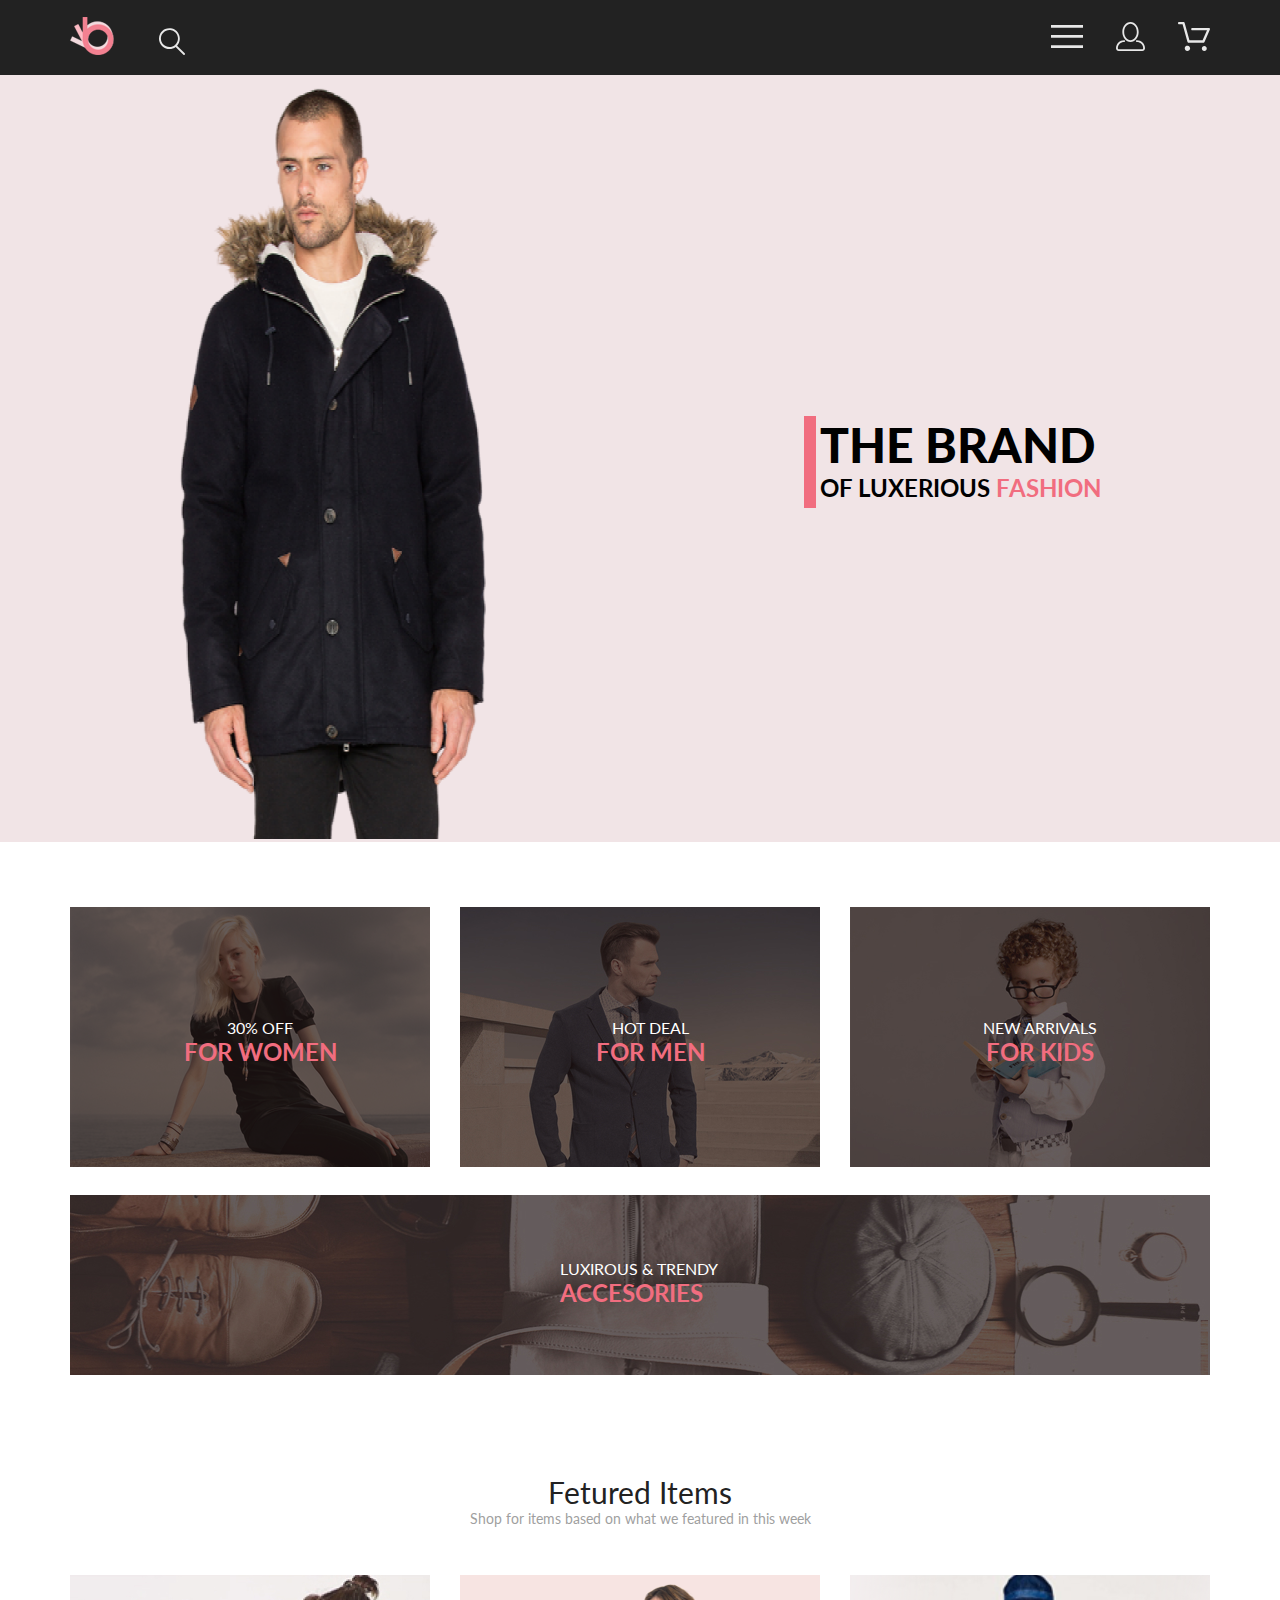
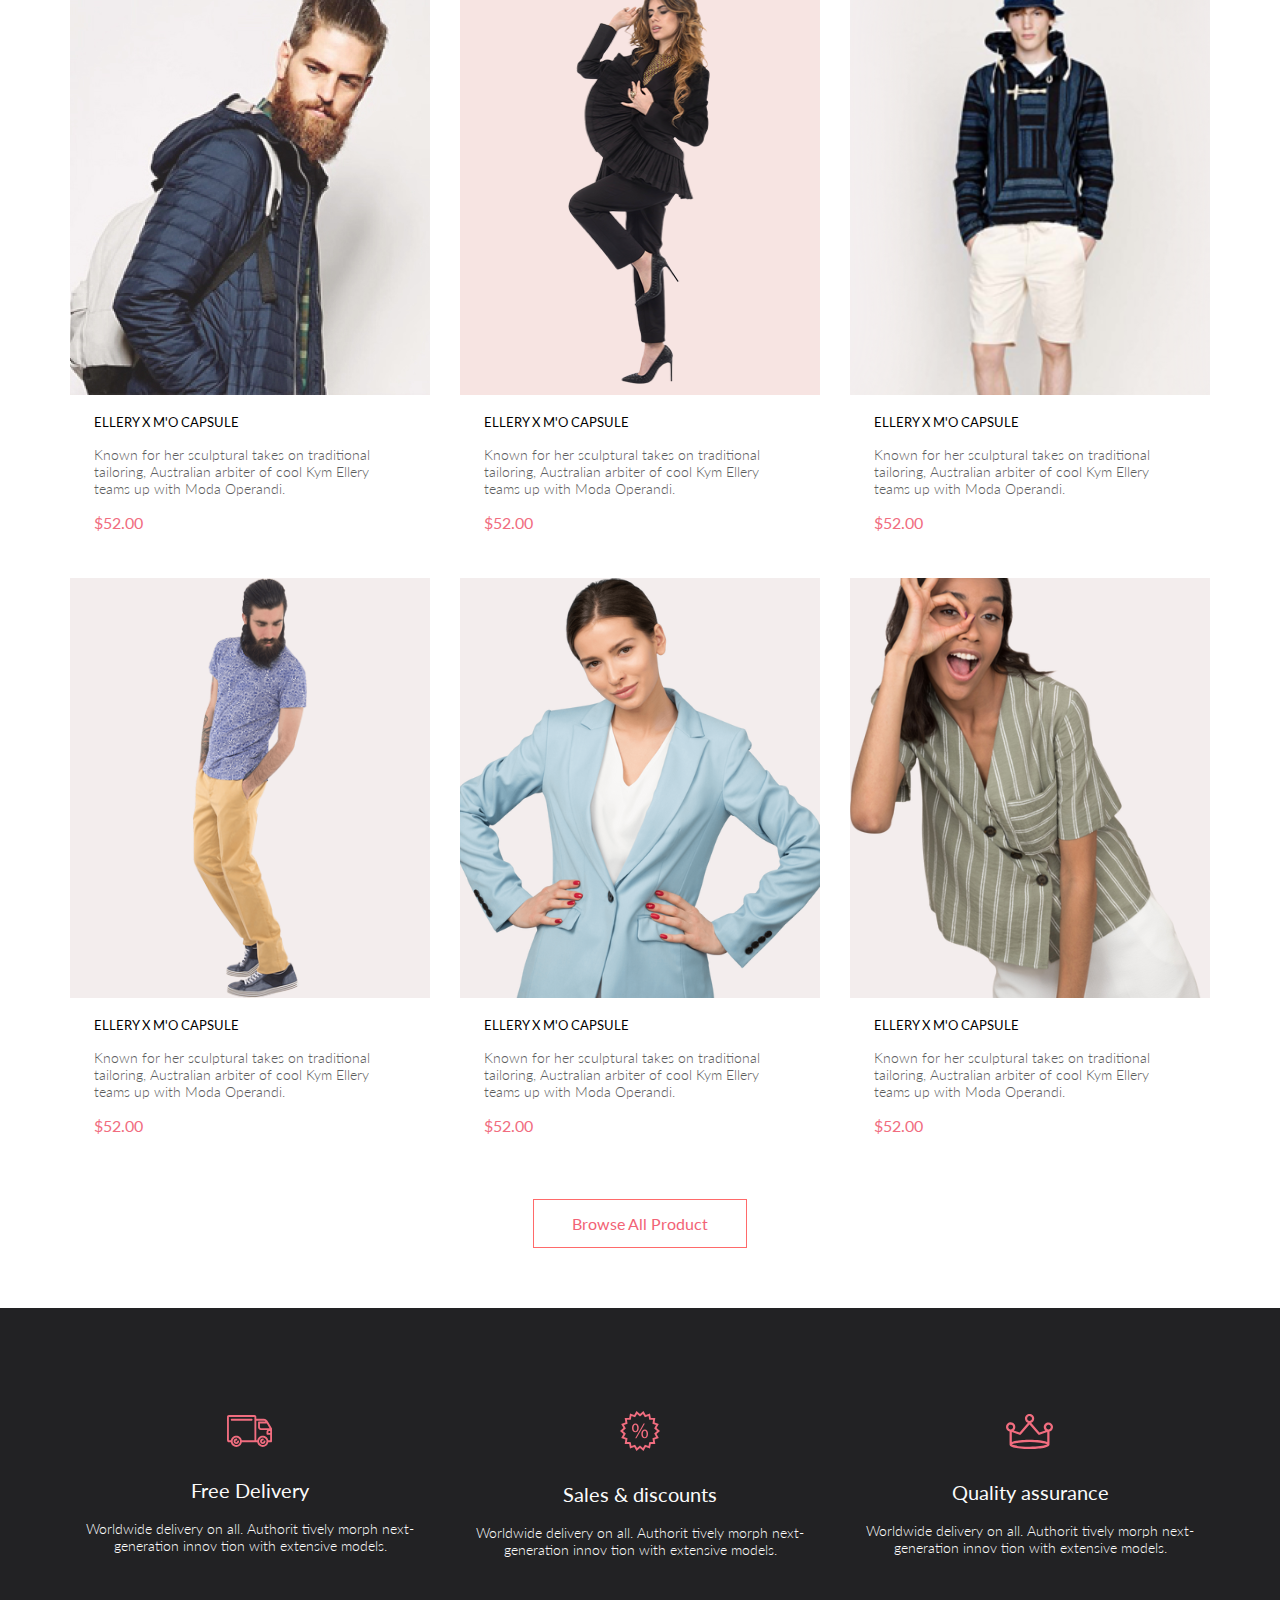
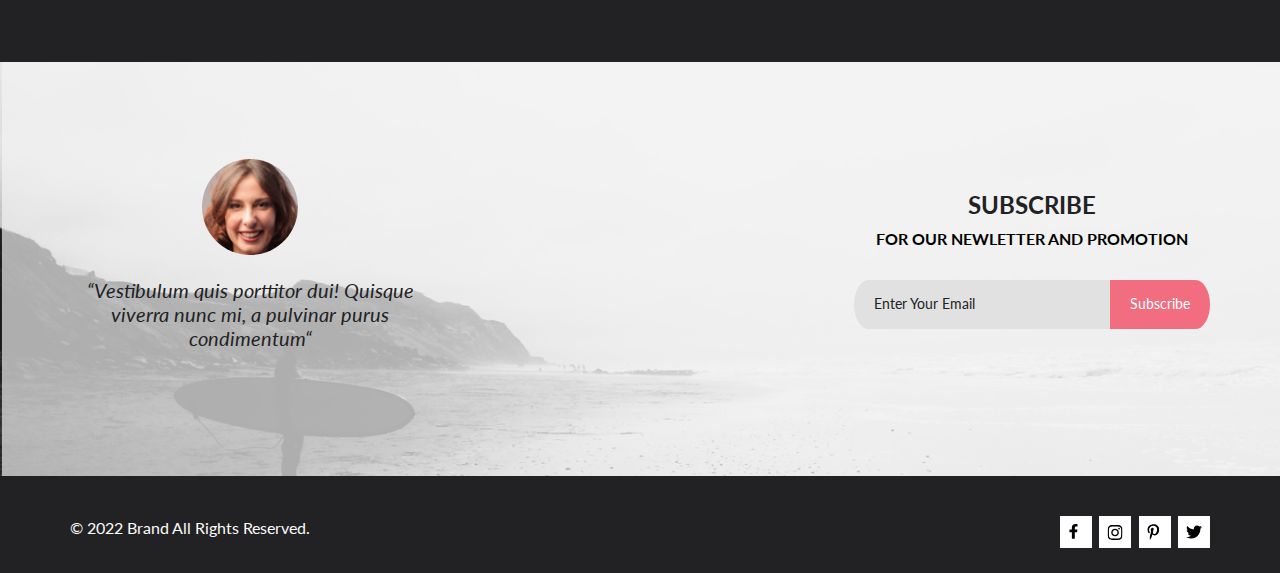
==== commit 8a5d5cdd: "adaptive" ====
--- a/index.html
+++ b/index.html
@@ -14,60 +14,103 @@
             ><img src="img/Group2.png" alt="logo"
           /></a>
           <a href="#" class="header__left-search"
-            ><svg width="26" height="27" viewBox="0 0 26 27" fill="none" xmlns="http://www.w3.org/2000/svg">
-              <path d="M18.0589 17.6251C19.6705 15.865 20.6275 13.6039 20.769 11.2216C20.9106 8.83932 20.2281 6.48088 18.8362 4.54232C17.4443 2.60377 15.4278 1.20318 13.1252 0.575765C10.8227 -0.0516554 8.37437 0.132305 6.19143 1.09675C4.0085 2.0612 2.22389 3.74739 1.1373 5.87217C0.0507149 7.99695 -0.271678 10.4309 0.224264 12.7653C0.720206 15.0997 2.00428 17.1923 3.86085 18.6919C5.71741 20.1914 8.0334 21.0064 10.4199 21.0001C12.6723 21.0031 14.8638 20.2691 16.6599 18.9101L24.4079 26.7171C24.4934 26.8061 24.5958 26.8772 24.7091 26.9261C24.8225 26.9751 24.9444 27.0009 25.0679 27.0021C25.1916 27.0024 25.314 26.9773 25.4276 26.9283C25.5411 26.8793 25.6434 26.8074 25.7279 26.7171C25.9018 26.5362 25.999 26.295 25.999 26.0441C25.999 25.7931 25.9018 25.5519 25.7279 25.371L18.0589 17.6251ZM1.88589 10.5001C1.89873 8.81477 2.41021 7.17101 3.35586 5.776C4.30151 4.38098 5.63899 3.29715 7.1997 2.66114C8.76042 2.02513 10.4745 1.86542 12.1258 2.20213C13.7772 2.53884 15.2919 3.3569 16.479 4.55319C17.6661 5.74948 18.4725 7.27044 18.7965 8.92433C19.1204 10.5782 18.9475 12.291 18.2995 13.8468C17.6515 15.4026 16.5574 16.7316 15.1551 17.6665C13.7529 18.6014 12.1052 19.1002 10.4199 19.1C8.14843 19.0892 5.97409 18.1775 4.3741 16.5652C2.77412 14.9528 1.87924 12.7715 1.88589 10.5001Z" fill="#E8E8E8"/>
-              </svg>
-              </a>
+            ><svg
+              width="26"
+              height="27"
+              viewBox="0 0 26 27"
+              fill="none"
+              xmlns="http://www.w3.org/2000/svg"
+            >
+              <path
+                d="M18.0589 17.6251C19.6705 15.865 20.6275 13.6039 20.769 11.2216C20.9106 8.83932 20.2281 6.48088 18.8362 4.54232C17.4443 2.60377 15.4278 1.20318 13.1252 0.575765C10.8227 -0.0516554 8.37437 0.132305 6.19143 1.09675C4.0085 2.0612 2.22389 3.74739 1.1373 5.87217C0.0507149 7.99695 -0.271678 10.4309 0.224264 12.7653C0.720206 15.0997 2.00428 17.1923 3.86085 18.6919C5.71741 20.1914 8.0334 21.0064 10.4199 21.0001C12.6723 21.0031 14.8638 20.2691 16.6599 18.9101L24.4079 26.7171C24.4934 26.8061 24.5958 26.8772 24.7091 26.9261C24.8225 26.9751 24.9444 27.0009 25.0679 27.0021C25.1916 27.0024 25.314 26.9773 25.4276 26.9283C25.5411 26.8793 25.6434 26.8074 25.7279 26.7171C25.9018 26.5362 25.999 26.295 25.999 26.0441C25.999 25.7931 25.9018 25.5519 25.7279 25.371L18.0589 17.6251ZM1.88589 10.5001C1.89873 8.81477 2.41021 7.17101 3.35586 5.776C4.30151 4.38098 5.63899 3.29715 7.1997 2.66114C8.76042 2.02513 10.4745 1.86542 12.1258 2.20213C13.7772 2.53884 15.2919 3.3569 16.479 4.55319C17.6661 5.74948 18.4725 7.27044 18.7965 8.92433C19.1204 10.5782 18.9475 12.291 18.2995 13.8468C17.6515 15.4026 16.5574 16.7316 15.1551 17.6665C13.7529 18.6014 12.1052 19.1002 10.4199 19.1C8.14843 19.0892 5.97409 18.1775 4.3741 16.5652C2.77412 14.9528 1.87924 12.7715 1.88589 10.5001Z"
+                fill="#E8E8E8"
+              />
+            </svg>
+          </a>
         </div>
         <nav class="header__right">
-          <button class="header__right-menu">
-            <label for="burger"><svg width="32" height="23" viewBox="0 0 32 23" fill="none" xmlns="http://www.w3.org/2000/svg">
-              <path d="M0 23V20.31H32V23H0ZM0 12.76V10.07H32V12.76H0ZM0 2.69V0H32V2.69H0Z" fill="#E8E8E8"/>
+          <div class="header__right-menu">
+            <label for="burger"
+              ><svg
+                width="32"
+                height="23"
+                viewBox="0 0 32 23"
+                fill="none"
+                xmlns="http://www.w3.org/2000/svg"
+              >
+                <path
+                  d="M0 23V20.31H32V23H0ZM0 12.76V10.07H32V12.76H0ZM0 2.69V0H32V2.69H0Z"
+                  fill="#E8E8E8"
+                />
               </svg>
-              </label>
-            <input id="burger" type="checkbox">
+            </label>
+            <input id="burger" type="checkbox" />
             <nav class="header__nav">
               <div class="header__nav-content">
-                  <h3 class="header__nav-head">MENU</h3>
-                  <details class="header__nav-item">
-                    <summary class="header__nav-heading">MAN</summary>
-                    <div class="header__nav-link-box">
-                      <a href="" class="header__nav-link">Accessories</a>
-                      <a href="" class="header__nav-link">Bags</a>
-                      <a href="" class="header__nav-link">Denim</a>
-                      <a href="" class="header__nav-link">T-Shirts</a>
-                  </details>
-                  <details class="header__nav-item">
-                    <summary class="header__nav-heading">WOMAN</summary>
-                    <div class="header__nav-link-box">
-                      <a href="" class="header__nav-link">Accessories</a>
-                      <a href="" class="header__nav-link">Bags</a>
-                      <a href="" class="header__nav-link">Denim</a>
-                      <a href="" class="header__nav-link">T-Shirts</a>
-                  </details>
-                  <details class="header__nav-item">
-                    <summary class="header__nav-heading">KIDS</summary>
-                    <div class="header__nav-link-box">
-                      <a href="" class="header__nav-link">Accessories</a>
-                      <a href="" class="header__nav-link">Bags</a>
-                      <a href="" class="header__nav-link">Denim</a>
-                      <a href="" class="header__nav-link">T-Shirts</a>
-                  </details>
-                </div>
-              </details>
+                <h3 class="header__nav-head">MENU</h3>
+                <details class="header__nav-item">
+                  <summary class="header__nav-heading">MAN</summary>
+                  <div class="header__nav-link-box">
+                    <a href="" class="header__nav-link">Accessories</a>
+                    <a href="" class="header__nav-link">Bags</a>
+                    <a href="" class="header__nav-link">Denim</a>
+                    <a href="" class="header__nav-link">T-Shirts</a>
+                  </div>
+                </details>
+                <details class="header__nav-item">
+                  <summary class="header__nav-heading">WOMAN</summary>
+                  <div class="header__nav-link-box">
+                    <a href="" class="header__nav-link">Accessories</a>
+                    <a href="" class="header__nav-link">Bags</a>
+                    <a href="" class="header__nav-link">Denim</a>
+                    <a href="" class="header__nav-link">T-Shirts</a>
+                  </div>
+                </details>
+                <details class="header__nav-item">
+                  <summary class="header__nav-heading">KIDS</summary>
+                  <div class="header__nav-link-box">
+                    <a href="" class="header__nav-link">Accessories</a>
+                    <a href="" class="header__nav-link">Bags</a>
+                    <a href="" class="header__nav-link">Denim</a>
+                    <a href="" class="header__nav-link">T-Shirts</a>
+                  </div>
+                </details>
+              </div>
             </nav>
-          </button>
-          <a href="#" class="header__right-link header__right-link_mobile">
-            <svg width="29" height="29" viewBox="0 0 29 29" fill="none" xmlns="http://www.w3.org/2000/svg">
-              <path d="M14.5 19.937C19 19.937 22.656 15.464 22.656 9.968C22.656 4.472 19 0 14.5 0C13.3631 0.0217413 12.2463 0.303398 11.2351 0.823397C10.2239 1.34339 9.34507 2.08794 8.66602 3C7.12663 4.99573 6.30819 7.45381 6.34399 9.974C6.34399 15.465 10 19.937 14.5 19.937ZM14.5 1.813C18 1.813 20.844 5.472 20.844 9.969C20.844 14.466 17.998 18.125 14.5 18.125C11.002 18.125 8.15603 14.465 8.15503 9.969C8.15403 5.473 11 1.813 14.5 1.813ZM20.844 18.125C20.6036 18.125 20.373 18.2205 20.203 18.3905C20.033 18.5605 19.9375 18.7911 19.9375 19.0315C19.9375 19.2719 20.033 19.5025 20.203 19.6725C20.373 19.8425 20.6036 19.938 20.844 19.938C22.526 19.9399 24.1386 20.6088 25.3279 21.7982C26.5172 22.9875 27.1861 24.6 27.188 26.282C27.1875 26.5221 27.0918 26.7523 26.922 26.9221C26.7522 27.0918 26.5221 27.1875 26.282 27.188H2.71997C2.47985 27.1875 2.24975 27.0918 2.07996 26.9221C1.91016 26.7523 1.81449 26.5221 1.81396 26.282C1.81608 24.6001 2.48517 22.9877 3.67444 21.7985C4.86371 20.6092 6.47608 19.9401 8.15796 19.938C8.39824 19.938 8.62868 19.8425 8.79858 19.6726C8.96849 19.5027 9.06396 19.2723 9.06396 19.032C9.06396 18.7917 8.96849 18.5613 8.79858 18.3914C8.62868 18.2215 8.39824 18.126 8.15796 18.126C5.99541 18.1279 3.92201 18.9875 2.39258 20.5164C0.863144 22.0453 0.00264777 24.1185 0 26.281C0.000794067 27.0019 0.287502 27.693 0.797241 28.2027C1.30698 28.7125 1.99811 28.9992 2.71899 29H26.282C27.0027 28.9989 27.6936 28.7121 28.2031 28.2024C28.7126 27.6927 28.9992 27.0017 29 26.281C28.9974 24.1187 28.1372 22.0457 26.6083 20.5168C25.0793 18.9878 23.0063 18.1276 20.844 18.125Z" fill="#E8E8E8"/>
-              </svg>
-              
+          </div>
+          <a
+            href="pages/regisration.html"
+            class="header__right-link header__right-link_mobile"
+          >
+            <svg
+              width="29"
+              height="29"
+              viewBox="0 0 29 29"
+              fill="none"
+              xmlns="http://www.w3.org/2000/svg"
+            >
+              <path
+                d="M14.5 19.937C19 19.937 22.656 15.464 22.656 9.968C22.656 4.472 19 0 14.5 0C13.3631 0.0217413 12.2463 0.303398 11.2351 0.823397C10.2239 1.34339 9.34507 2.08794 8.66602 3C7.12663 4.99573 6.30819 7.45381 6.34399 9.974C6.34399 15.465 10 19.937 14.5 19.937ZM14.5 1.813C18 1.813 20.844 5.472 20.844 9.969C20.844 14.466 17.998 18.125 14.5 18.125C11.002 18.125 8.15603 14.465 8.15503 9.969C8.15403 5.473 11 1.813 14.5 1.813ZM20.844 18.125C20.6036 18.125 20.373 18.2205 20.203 18.3905C20.033 18.5605 19.9375 18.7911 19.9375 19.0315C19.9375 19.2719 20.033 19.5025 20.203 19.6725C20.373 19.8425 20.6036 19.938 20.844 19.938C22.526 19.9399 24.1386 20.6088 25.3279 21.7982C26.5172 22.9875 27.1861 24.6 27.188 26.282C27.1875 26.5221 27.0918 26.7523 26.922 26.9221C26.7522 27.0918 26.5221 27.1875 26.282 27.188H2.71997C2.47985 27.1875 2.24975 27.0918 2.07996 26.9221C1.91016 26.7523 1.81449 26.5221 1.81396 26.282C1.81608 24.6001 2.48517 22.9877 3.67444 21.7985C4.86371 20.6092 6.47608 19.9401 8.15796 19.938C8.39824 19.938 8.62868 19.8425 8.79858 19.6726C8.96849 19.5027 9.06396 19.2723 9.06396 19.032C9.06396 18.7917 8.96849 18.5613 8.79858 18.3914C8.62868 18.2215 8.39824 18.126 8.15796 18.126C5.99541 18.1279 3.92201 18.9875 2.39258 20.5164C0.863144 22.0453 0.00264777 24.1185 0 26.281C0.000794067 27.0019 0.287502 27.693 0.797241 28.2027C1.30698 28.7125 1.99811 28.9992 2.71899 29H26.282C27.0027 28.9989 27.6936 28.7121 28.2031 28.2024C28.7126 27.6927 28.9992 27.0017 29 26.281C28.9974 24.1187 28.1372 22.0457 26.6083 20.5168C25.0793 18.9878 23.0063 18.1276 20.844 18.125Z"
+                fill="#E8E8E8"
+              />
+            </svg>
           </a>
-          <a href="pages/cart.html" class="header__right-link header__right-link_mobile">
-            <svg width="32" height="29" viewBox="0 0 32 29" fill="none" xmlns="http://www.w3.org/2000/svg">
-              <path d="M26.1998 29C25.5521 28.9738 24.9404 28.6948 24.4961 28.2227C24.0518 27.7506 23.8103 27.1232 23.8234 26.475C23.8365 25.8269 24.1032 25.2097 24.5662 24.7559C25.0292 24.3022 25.6516 24.048 26.2999 24.048C26.9482 24.048 27.5706 24.3022 28.0336 24.7559C28.4966 25.2097 28.7633 25.8269 28.7764 26.475C28.7895 27.1232 28.5479 27.7506 28.1036 28.2227C27.6593 28.6948 27.0477 28.9738 26.3999 29H26.1998ZM6.75183 26.32C6.75183 25.79 6.90901 25.2718 7.20349 24.8311C7.49797 24.3904 7.91654 24.0469 8.40625 23.844C8.89596 23.6412 9.43484 23.5881 9.95471 23.6915C10.4746 23.7949 10.9521 24.0502 11.3269 24.425C11.7017 24.7998 11.957 25.2773 12.0604 25.7972C12.1638 26.317 12.1107 26.8559 11.9078 27.3456C11.705 27.8353 11.3615 28.2539 10.9208 28.5483C10.4801 28.8428 9.96194 29 9.43188 29C9.07977 29.0003 8.73102 28.9311 8.40564 28.7966C8.08026 28.662 7.7846 28.4646 7.53552 28.2158C7.28645 27.9669 7.08891 27.6713 6.9541 27.3461C6.81929 27.0208 6.74988 26.6721 6.74988 26.32H6.75183ZM10.5519 20.686C10.2924 20.6868 10.0398 20.6024 9.83301 20.4457C9.62617 20.2891 9.47648 20.0689 9.40686 19.819L4.57385 2.36401H1.18091C0.867422 2.36401 0.566761 2.23947 0.345093 2.01781C0.123425 1.79614 -0.00109863 1.49549 -0.00109863 1.18201C-0.00109863 0.868519 0.123425 0.567873 0.345093 0.346205C0.566761 0.124537 0.867422 5.81268e-06 1.18091 5.81268e-06H5.46191C5.7214 -0.00080736 5.97394 0.0837201 6.18066 0.240568C6.38739 0.397416 6.53674 0.617884 6.60583 0.868006L11.4388 18.323H24.6168L28.9999 8.27501H14.3999C14.2417 8.27961 14.0843 8.25242 13.9368 8.19507C13.7893 8.13771 13.6548 8.05134 13.5413 7.94108C13.4277 7.83082 13.3375 7.69891 13.2759 7.55315C13.2143 7.40739 13.1825 7.25075 13.1825 7.0925C13.1825 6.93426 13.2143 6.77762 13.2759 6.63186C13.3375 6.4861 13.4277 6.35419 13.5413 6.24393C13.6548 6.13367 13.7893 6.0473 13.9368 5.98994C14.0843 5.93259 14.2417 5.90541 14.3999 5.91001H30.8129C31.0086 5.90996 31.2011 5.95866 31.3733 6.05172C31.5454 6.14478 31.6917 6.27926 31.7988 6.44301C31.9067 6.60729 31.9723 6.79569 31.9897 6.99145C32.0072 7.18721 31.976 7.38424 31.8989 7.565L26.4939 19.977C26.4015 20.1876 26.2499 20.3668 26.0574 20.4927C25.8649 20.6186 25.6399 20.6858 25.4099 20.686H10.5519Z" fill="#E8E8E8"/>
-              </svg>
-              
+          <a
+            href="pages/cart.html"
+            class="header__right-link header__right-link_mobile"
+          >
+            <svg
+              width="32"
+              height="29"
+              viewBox="0 0 32 29"
+              fill="none"
+              xmlns="http://www.w3.org/2000/svg"
+            >
+              <path
+                d="M26.1998 29C25.5521 28.9738 24.9404 28.6948 24.4961 28.2227C24.0518 27.7506 23.8103 27.1232 23.8234 26.475C23.8365 25.8269 24.1032 25.2097 24.5662 24.7559C25.0292 24.3022 25.6516 24.048 26.2999 24.048C26.9482 24.048 27.5706 24.3022 28.0336 24.7559C28.4966 25.2097 28.7633 25.8269 28.7764 26.475C28.7895 27.1232 28.5479 27.7506 28.1036 28.2227C27.6593 28.6948 27.0477 28.9738 26.3999 29H26.1998ZM6.75183 26.32C6.75183 25.79 6.90901 25.2718 7.20349 24.8311C7.49797 24.3904 7.91654 24.0469 8.40625 23.844C8.89596 23.6412 9.43484 23.5881 9.95471 23.6915C10.4746 23.7949 10.9521 24.0502 11.3269 24.425C11.7017 24.7998 11.957 25.2773 12.0604 25.7972C12.1638 26.317 12.1107 26.8559 11.9078 27.3456C11.705 27.8353 11.3615 28.2539 10.9208 28.5483C10.4801 28.8428 9.96194 29 9.43188 29C9.07977 29.0003 8.73102 28.9311 8.40564 28.7966C8.08026 28.662 7.7846 28.4646 7.53552 28.2158C7.28645 27.9669 7.08891 27.6713 6.9541 27.3461C6.81929 27.0208 6.74988 26.6721 6.74988 26.32H6.75183ZM10.5519 20.686C10.2924 20.6868 10.0398 20.6024 9.83301 20.4457C9.62617 20.2891 9.47648 20.0689 9.40686 19.819L4.57385 2.36401H1.18091C0.867422 2.36401 0.566761 2.23947 0.345093 2.01781C0.123425 1.79614 -0.00109863 1.49549 -0.00109863 1.18201C-0.00109863 0.868519 0.123425 0.567873 0.345093 0.346205C0.566761 0.124537 0.867422 5.81268e-06 1.18091 5.81268e-06H5.46191C5.7214 -0.00080736 5.97394 0.0837201 6.18066 0.240568C6.38739 0.397416 6.53674 0.617884 6.60583 0.868006L11.4388 18.323H24.6168L28.9999 8.27501H14.3999C14.2417 8.27961 14.0843 8.25242 13.9368 8.19507C13.7893 8.13771 13.6548 8.05134 13.5413 7.94108C13.4277 7.83082 13.3375 7.69891 13.2759 7.55315C13.2143 7.40739 13.1825 7.25075 13.1825 7.0925C13.1825 6.93426 13.2143 6.77762 13.2759 6.63186C13.3375 6.4861 13.4277 6.35419 13.5413 6.24393C13.6548 6.13367 13.7893 6.0473 13.9368 5.98994C14.0843 5.93259 14.2417 5.90541 14.3999 5.91001H30.8129C31.0086 5.90996 31.2011 5.95866 31.3733 6.05172C31.5454 6.14478 31.6917 6.27926 31.7988 6.44301C31.9067 6.60729 31.9723 6.79569 31.9897 6.99145C32.0072 7.18721 31.976 7.38424 31.8989 7.565L26.4939 19.977C26.4015 20.1876 26.2499 20.3668 26.0574 20.4927C25.8649 20.6186 25.6399 20.6858 25.4099 20.686H10.5519Z"
+                fill="#E8E8E8"
+              />
+            </svg>
           </a>
         </nav>
       </header>
@@ -223,7 +266,9 @@
                 >
               </li>
               <li class="goods__item">
-                <div class="goods__item-img"><img src="img/3.svg" alt="" /></div>
+                <div class="goods__item-img">
+                  <img src="img/3.svg" alt="" />
+                </div>
                 <div class="goods__item-info">
                   <h3 class="goods__item-info-title">ELLERY X M'O CAPSULE</h3>
                   <p class="goods__item-info-description">
@@ -258,7 +303,9 @@
                 >
               </li>
               <li class="goods__item">
-                <div class="goods__item-img"><img src="img/4.svg" alt="" /></div>
+                <div class="goods__item-img">
+                  <img src="img/4.svg" alt="" />
+                </div>
                 <div class="goods__item-info">
                   <h3 class="goods__item-info-title">ELLERY X M'O CAPSULE</h3>
                   <p class="goods__item-info-description">
@@ -368,7 +415,9 @@
               </li>
             </ul>
           </div>
-          <a href="pages/catalog.html"><button class="goods__button" type="button">Browse All Product</button></a>
+          <a href="pages/catalog.html" class="goods__button">
+            Browse All Product
+          </a>
         </section>
         <section class="advateges center">
           <div class="advateges__block">
@@ -417,7 +466,9 @@
             </div>
             <div class="subscribe__right">
               <h3 class="subscribe__right-title">SUBSCRIBE</h3>
-              <h4 class="subscribe__subtitle">FOR OUR NEWLETTER AND PROMOTION</h4>
+              <h4 class="subscribe__subtitle">
+                FOR OUR NEWLETTER AND PROMOTION
+              </h4>
               <div class="subscribe__rigth-form">
                 <form action="#">
                   <input
@@ -425,7 +476,9 @@
                     type="email"
                     placeholder="Enter Your Email"
                   />
-                  <button class="subscribe__btn" type="submit">Subscribe</button>
+                  <button class="subscribe__btn" type="submit">
+                    Subscribe
+                  </button>
                 </form>
               </div>
             </div>
--- a/css/style.css
+++ b/css/style.css
@@ -23,6 +23,14 @@
 .header__left-search:hover path {
   fill: #F16D7F;
 }
+.header__right {
+  display: -webkit-box;
+  display: -ms-flexbox;
+  display: flex;
+  -webkit-box-align: center;
+      -ms-flex-align: center;
+          align-items: center;
+}
 .header__right-link {
   margin-left: 33px;
   -webkit-transition: all 0.4s;
@@ -33,8 +41,6 @@
 }
 .header__right-menu {
   cursor: pointer;
-  outline: none;
-  border: 0;
   background: transparent;
   -webkit-transition: all 0.4s;
   transition: all 0.4s;
@@ -169,7 +175,7 @@
           filter: invert(98%) sepia(11%) saturate(7%) hue-rotate(243deg) brightness(112%) contrast(100%);
 }
 
-.product-top {
+.breadcrumbs {
   display: -webkit-box;
   display: -ms-flexbox;
   display: flex;
@@ -183,40 +189,58 @@
   padding-bottom: 60px;
   background: #f8f3f4;
 }
-.product-top__title {
+.breadcrumbs__title {
   color: #F16D7F;
   font-family: Lato;
   font-size: 24px;
   font-weight: 400;
   line-height: 29px;
 }
-
-.nav {
+.breadcrumbs__nav {
   color: rgb(93, 93, 93);
 }
-.nav__link {
+.breadcrumbs__link {
   color: rgb(93, 93, 93);
   font-weight: 300;
   font-size: 14px;
   -webkit-transition: all 0.4s;
   transition: all 0.4s;
 }
-.nav__link:hover {
+.breadcrumbs__link:hover {
   color: #F16D7F;
-}
-.nav__link::after {
+  font-weight: 700;
+}
+.breadcrumbs__link::after {
   content: "/";
+  color: rgb(93, 93, 93) !important;
+  font-weight: 300 !important;
   padding-left: 4px;
   padding-right: 4px;
 }
-.nav__link:last-of-type {
+.breadcrumbs__link:last-of-type {
   color: #F16D7F;
   font-weight: 700;
 }
-.nav__link:last-of-type::after {
+.breadcrumbs__link:last-of-type::after {
   content: none;
 }
 
+@media screen and (max-width: 767px) {
+  .breadcrumbs {
+    -ms-flex-wrap: wrap;
+        flex-wrap: wrap;
+    -webkit-box-pack: center;
+        -ms-flex-pack: center;
+            justify-content: center;
+    gap: 32px;
+    padding-top: 24px;
+    padding-bottom: 46px;
+  }
+  .breadcrumbs_one {
+    padding-top: 60px;
+    padding-bottom: 60px;
+  }
+}
 .slider {
   position: relative;
   -webkit-box-sizing: border-box;
@@ -301,6 +325,7 @@
 .product__desc {
   color: rgb(93, 93, 93);
   max-width: 555px;
+  min-width: 326px;
   text-align: center;
   font-size: 14px;
   font-weight: 300;
@@ -373,6 +398,38 @@
   margin-bottom: 128px;
 }
 
+@media screen and (max-width: 1024px) {
+  .product {
+    padding-left: 0 !important;
+    padding-right: 0 !important;
+  }
+  .product-list {
+    gap: 16px;
+  }
+  .goods__item_hidden {
+    display: none;
+  }
+}
+@media screen and (max-width: 767px) {
+  .product__content {
+    margin-bottom: 64px;
+  }
+  .product__title {
+    margin-bottom: 32px;
+  }
+  .product__price {
+    margin-bottom: 82px;
+  }
+  .product__price::after {
+    position: absolute;
+    top: 60px;
+    left: -60px;
+    width: 175px;
+  }
+  .product-list {
+    margin-bottom: 64px;
+  }
+}
 summary {
   display: block;
 }
@@ -405,6 +462,7 @@
   padding: 13px 16px 16px;
   margin-top: -13px;
   background: #fff;
+  z-index: 11;
   -webkit-box-shadow: 6px 4px 35px rgba(0, 0, 0, 0.21);
           box-shadow: 6px 4px 35px rgba(0, 0, 0, 0.21);
 }
@@ -501,6 +559,50 @@
   gap: 16px;
 }
 
+@media screen and (max-width: 1024px) {
+  .catalog {
+    padding-top: 24px;
+    padding-bottom: 63px;
+  }
+  .catalog__filter-block {
+    -webkit-box-pack: justify;
+        -ms-flex-pack: justify;
+            justify-content: space-between;
+  }
+  .catalog__product-list {
+    display: grid;
+    grid-template-columns: repeat(2, 1fr);
+    gap: 16px;
+    margin-top: 40px;
+  }
+  .catalog__pagination-block {
+    margin-top: 40px;
+  }
+}
+@media screen and (max-width: 767px) {
+  .catalog__filter-block {
+    display: -webkit-box;
+    display: -ms-flexbox;
+    display: flex;
+    gap: 60px;
+  }
+  .catalog__filter-summary {
+    width: 37.5px;
+    height: 25px;
+  }
+  .catalog__filter-heading_mobile {
+    display: none;
+  }
+  .catalog__filter-icon {
+    width: 37.5px;
+    height: 25px;
+  }
+  .catalog__product-list {
+    display: grid;
+    grid-template-columns: repeat(1, 1fr);
+    justify-items: center;
+  }
+}
 .sort {
   position: relative;
   display: -webkit-box;
@@ -510,6 +612,7 @@
       -ms-flex-align: center;
           align-items: center;
   gap: 28px;
+  z-index: 10;
 }
 .sort__list {
   cursor: pointer;
@@ -558,20 +661,13 @@
   line-height: 16px;
 }
 
-.cart {
-  display: -webkit-box;
-  display: -ms-flexbox;
-  display: flex;
-  -webkit-box-pack: justify;
-      -ms-flex-pack: justify;
-          justify-content: space-between;
-  padding-top: 96px;
-  padding-bottom: 128px;
-}
-.cart__left {
-  max-width: 652px;
-}
-.cart__products {
+@media screen and (max-width: 767px) {
+  .sort {
+    gap: 19px;
+  }
+}
+.form {
+  width: 360px;
   display: -webkit-box;
   display: -ms-flexbox;
   display: flex;
@@ -579,168 +675,8 @@
   -webkit-box-direction: normal;
       -ms-flex-direction: column;
           flex-direction: column;
-  gap: 40px;
-}
-.cart__item {
-  display: -webkit-box;
-  display: -ms-flexbox;
-  display: flex;
-  max-height: 306px;
-  -webkit-box-shadow: 17px 19px 24px 0px rgba(0, 0, 0, 0.13);
-          box-shadow: 17px 19px 24px 0px rgba(0, 0, 0, 0.13);
-}
-.cart__product-content {
-  position: relative;
-  padding: 22px 97px 62px 31px;
-  max-width: 222px;
-}
-.cart__product-close {
-  position: absolute;
-  top: 22px;
-  right: 22px;
-  -webkit-transition: all 0.3s;
-  transition: all 0.3s;
-}
-.cart__product-close:hover {
-  -webkit-transform: scale(1.2);
-          transform: scale(1.2);
-}
-.cart__product-close:hover path {
-  fill: #F16D7F;
-}
-.cart__product-title {
-  margin-bottom: 71px;
-  font-size: 24px;
-  font-weight: 400;
-  line-height: 29px;
-}
-.cart__product-desc {
-  margin: 0;
-  color: rgb(93, 93, 93);
-  font-size: 22px;
-  font-weight: 400;
-  line-height: 26px;
-}
-.cart__product-price-total {
-  color: #F16D7F;
-}
-.cart__product-quantity-amount {
-  border: 1px solid rgb(234, 234, 234);
-  padding: 1px 16px;
-  margin-left: 24px;
-}
-.cart__btns {
-  margin-top: 72px;
-  display: -webkit-box;
-  display: -ms-flexbox;
-  display: flex;
-  -webkit-box-pack: justify;
-      -ms-flex-pack: justify;
-          justify-content: space-between;
-  -webkit-box-align: center;
-      -ms-flex-align: center;
-          align-items: center;
-}
-.cart__btn {
-  cursor: pointer;
-  padding: 16px 40px;
-  outline: none;
-  border: 1px solid #a4a4a4;
-  background: transparent;
-  font-size: 14px;
-  font-weight: 300;
-  line-height: 17px;
-  -webkit-transition: all 0.4s;
-  transition: all 0.4s;
-}
-.cart__btn:hover {
-  color: white;
-  background-color: #F16D7F;
-  border-color: #F16D7F;
-  -webkit-box-shadow: 12px 8px 18px 0px rgba(0, 0, 0, 0.13);
-          box-shadow: 12px 8px 18px 0px rgba(0, 0, 0, 0.13);
-}
-.cart__right {
-  display: -webkit-box;
-  display: -ms-flexbox;
-  display: flex;
-  -webkit-box-orient: vertical;
-  -webkit-box-direction: normal;
-      -ms-flex-direction: column;
-          flex-direction: column;
-  gap: 57px;
-}
-.cart__total {
-  background: rgb(245, 243, 243);
-  display: -webkit-box;
-  display: -ms-flexbox;
-  display: flex;
-  -webkit-box-orient: vertical;
-  -webkit-box-direction: normal;
-      -ms-flex-direction: column;
-          flex-direction: column;
-  -webkit-box-align: end;
-      -ms-flex-align: end;
-          align-items: flex-end;
-  padding: 40px 44px 42px 44px;
-  color: rgb(93, 93, 93);
-}
-.cart__sub-total {
-  display: -webkit-box;
-  display: -ms-flexbox;
-  display: flex;
-  gap: 20px;
-  font-size: 11px;
-  font-weight: 400;
-  line-height: 13px;
-  margin-bottom: 13px;
-}
-.cart__grand-total {
-  display: -webkit-box;
-  display: -ms-flexbox;
-  display: flex;
-  gap: 20px;
-  font-size: 16px;
-  font-weight: 400;
-  line-height: 19px;
-  margin-bottom: 39px;
-}
-.cart__grand-total_price {
-  font-weight: 700;
-  color: #F16D7F;
-}
-.cart__checkout-btn {
-  position: relative;
-  cursor: pointer;
-  padding: 15px 43px 16px 41px;
-  outline: none;
-  border: none;
-  font-size: 16px;
-  font-weight: 300;
-  line-height: 19px;
-  color: white;
-  background-color: #F16D7F;
-  -webkit-transition: all 0.4s;
-  transition: all 0.4s;
-}
-.cart__checkout-btn::before {
-  content: "";
-  height: 1px;
-  width: 100%;
-  background-color: rgb(226, 226, 226);
-  position: absolute;
-  top: -17px;
-  right: 0;
-}
-.cart__checkout-btn:hover {
-  color: #F16D7F;
-  background-color: white;
-  -webkit-box-shadow: 12px 8px 18px 0px rgba(0, 0, 0, 0.13);
-          box-shadow: 12px 8px 18px 0px rgba(0, 0, 0, 0.13);
-}
-
-.order-form {
-  width: 360px;
+}
+.form__group {
   display: -webkit-box;
   display: -ms-flexbox;
   display: flex;
@@ -750,13 +686,13 @@
           flex-direction: column;
   gap: 20px;
 }
-.order-form__title {
-  color: rgb(93, 93, 93);
+.form__title {
+  color: rgb(34, 34, 34);
   font-size: 16px;
   font-weight: 300;
   line-height: 19px;
 }
-.order-form__input {
+.form__input {
   outline: none;
   font-size: 13px;
   font-weight: 300;
@@ -768,28 +704,28 @@
   -webkit-transition: all 0.4s;
   transition: all 0.4s;
 }
-.order-form__input:focus {
+.form__input:focus {
   -webkit-transform: scale(1.01);
           transform: scale(1.01);
   -webkit-box-shadow: 12px 8px 18px 0px rgba(0, 0, 0, 0.13);
           box-shadow: 12px 8px 18px 0px rgba(0, 0, 0, 0.13);
 }
-.order-form__input_light::-webkit-input-placeholder {
+.form__input_light::-webkit-input-placeholder {
   color: #b1b1b1;
 }
-.order-form__input_light::-moz-placeholder {
+.form__input_light::-moz-placeholder {
   color: #b1b1b1;
 }
-.order-form__input_light:-ms-input-placeholder {
+.form__input_light:-ms-input-placeholder {
   color: #b1b1b1;
 }
-.order-form__input_light::-ms-input-placeholder {
+.form__input_light::-ms-input-placeholder {
   color: #b1b1b1;
 }
-.order-form__input_light::placeholder {
+.form__input_light::placeholder {
   color: #b1b1b1;
 }
-.order-form__btn {
+.form__btn {
   cursor: pointer;
   outline: none;
   -webkit-box-sizing: border-box;
@@ -806,7 +742,7 @@
   -webkit-transition: all 0.4s;
   transition: all 0.4s;
 }
-.order-form__btn:hover {
+.form__btn:hover {
   -webkit-transform: scale(1.03);
           transform: scale(1.03);
   color: white;
@@ -815,7 +751,7 @@
   -webkit-box-shadow: 12px 10px 18px 0px rgba(0, 0, 0, 0.13);
           box-shadow: 12px 10px 18px 0px rgba(0, 0, 0, 0.13);
 }
-.order-form__btn:focus {
+.form__btn:focus {
   -webkit-transform: scale(1.03);
           transform: scale(1.03);
   color: white;
@@ -824,7 +760,445 @@
   -webkit-box-shadow: 12px 10px 18px 0px rgba(0, 0, 0, 0.13);
           box-shadow: 12px 10px 18px 0px rgba(0, 0, 0, 0.13);
 }
-
+.form__hint {
+  margin-top: 15px;
+  margin-bottom: 40px;
+  color: rgb(93, 93, 93);
+  font-size: 13px;
+  font-weight: 300;
+  line-height: 16px;
+}
+.form__big-btn {
+  cursor: pointer;
+  outline: none;
+  width: 178px;
+  background: #F16D7F;
+  border: 1px solid #F16D7F;
+  padding: 16px 29px;
+  display: -webkit-box;
+  display: -ms-flexbox;
+  display: flex;
+  gap: 31px;
+  -webkit-box-align: center;
+      -ms-flex-align: center;
+          align-items: center;
+  color: white;
+  font-size: 14px;
+  font-weight: 400;
+  line-height: 17px;
+  -webkit-transition: all 0.4s;
+  transition: all 0.4s;
+}
+.form__big-btn:hover {
+  -webkit-transform: scale(1.03);
+          transform: scale(1.03);
+  color: #F16D7F;
+  background-color: white;
+  -webkit-box-shadow: 12px 10px 18px 0px rgba(0, 0, 0, 0.13);
+          box-shadow: 12px 10px 18px 0px rgba(0, 0, 0, 0.13);
+}
+.form__big-btn:hover path {
+  fill: #F16D7F;
+}
+.form__big-btn:focus {
+  -webkit-transform: scale(1.03);
+          transform: scale(1.03);
+  color: #F16D7F;
+  background-color: white;
+  -webkit-box-shadow: 12px 10px 18px 0px rgba(0, 0, 0, 0.13);
+          box-shadow: 12px 10px 18px 0px rgba(0, 0, 0, 0.13);
+}
+.form__big-btn:focus path {
+  fill: #F16D7F;
+}
+
+.gender {
+  margin-top: 31px;
+  margin-bottom: 33px;
+  display: -webkit-box;
+  display: -ms-flexbox;
+  display: flex;
+  -webkit-box-align: center;
+      -ms-flex-align: center;
+          align-items: center;
+  gap: 20px;
+}
+.gender__group {
+  display: -webkit-box;
+  display: -ms-flexbox;
+  display: flex;
+  gap: 10px;
+  -webkit-box-align: center;
+      -ms-flex-align: center;
+          align-items: center;
+}
+.gender__radio {
+  cursor: pointer;
+  width: 17px;
+  height: 17px;
+}
+.gender__label {
+  font-size: 11px;
+  font-weight: 300;
+  line-height: 13px;
+}
+
+.cart {
+  display: -webkit-box;
+  display: -ms-flexbox;
+  display: flex;
+  -webkit-box-pack: justify;
+      -ms-flex-pack: justify;
+          justify-content: space-between;
+  padding-top: 96px;
+  padding-bottom: 128px;
+}
+.cart__left {
+  max-width: 652px;
+}
+.cart__products {
+  display: -webkit-box;
+  display: -ms-flexbox;
+  display: flex;
+  -webkit-box-orient: vertical;
+  -webkit-box-direction: normal;
+      -ms-flex-direction: column;
+          flex-direction: column;
+  gap: 40px;
+}
+.cart__item {
+  display: -webkit-box;
+  display: -ms-flexbox;
+  display: flex;
+  max-height: 306px;
+  -webkit-box-shadow: 17px 19px 24px 0px rgba(0, 0, 0, 0.13);
+          box-shadow: 17px 19px 24px 0px rgba(0, 0, 0, 0.13);
+}
+.cart__product-content {
+  position: relative;
+  padding: 22px 97px 62px 31px;
+  max-width: 222px;
+}
+.cart__product-close {
+  position: absolute;
+  top: 22px;
+  right: 22px;
+  -webkit-transition: all 0.3s;
+  transition: all 0.3s;
+}
+.cart__product-close:hover {
+  -webkit-transform: scale(1.2);
+          transform: scale(1.2);
+}
+.cart__product-close:hover path {
+  fill: #F16D7F;
+}
+.cart__product-title {
+  margin-bottom: 71px;
+  font-size: 24px;
+  font-weight: 400;
+  line-height: 29px;
+}
+.cart__product-desc {
+  margin: 0;
+  color: rgb(93, 93, 93);
+  font-size: 22px;
+  font-weight: 400;
+  line-height: 26px;
+}
+.cart__product-price_selected {
+  color: #F16D7F;
+}
+.cart__product-quantity {
+  display: -webkit-box;
+  display: -ms-flexbox;
+  display: flex;
+  gap: 32px;
+}
+.cart__product-quantity_amount {
+  border: 1px solid rgb(234, 234, 234);
+  width: 24px;
+  height: 25px;
+  padding-left: 14px;
+}
+.cart__btns {
+  margin-top: 72px;
+  display: -webkit-box;
+  display: -ms-flexbox;
+  display: flex;
+  -webkit-box-pack: justify;
+      -ms-flex-pack: justify;
+          justify-content: space-between;
+  -webkit-box-align: center;
+      -ms-flex-align: center;
+          align-items: center;
+}
+.cart__btn {
+  cursor: pointer;
+  padding: 16px 40px;
+  outline: none;
+  border: 1px solid #a4a4a4;
+  background: transparent;
+  font-size: 14px;
+  font-weight: 300;
+  line-height: 17px;
+  -webkit-transition: all 0.4s;
+  transition: all 0.4s;
+}
+.cart__btn:hover {
+  color: white;
+  background-color: #F16D7F;
+  border-color: #F16D7F;
+  -webkit-box-shadow: 12px 8px 18px 0px rgba(0, 0, 0, 0.13);
+          box-shadow: 12px 8px 18px 0px rgba(0, 0, 0, 0.13);
+}
+.cart__right {
+  display: -webkit-box;
+  display: -ms-flexbox;
+  display: flex;
+  -webkit-box-orient: vertical;
+  -webkit-box-direction: normal;
+      -ms-flex-direction: column;
+          flex-direction: column;
+  gap: 57px;
+}
+.cart__total {
+  background: rgb(245, 243, 243);
+  display: -webkit-box;
+  display: -ms-flexbox;
+  display: flex;
+  -webkit-box-orient: vertical;
+  -webkit-box-direction: normal;
+      -ms-flex-direction: column;
+          flex-direction: column;
+  -webkit-box-align: end;
+      -ms-flex-align: end;
+          align-items: flex-end;
+  padding: 40px 44px 42px 44px;
+  color: rgb(93, 93, 93);
+}
+.cart__sub-total {
+  display: -webkit-box;
+  display: -ms-flexbox;
+  display: flex;
+  gap: 20px;
+  font-size: 11px;
+  font-weight: 400;
+  line-height: 13px;
+  margin-bottom: 13px;
+}
+.cart__grand-total {
+  display: -webkit-box;
+  display: -ms-flexbox;
+  display: flex;
+  gap: 20px;
+  font-size: 16px;
+  font-weight: 400;
+  line-height: 19px;
+  margin-bottom: 39px;
+}
+.cart__grand-total_price {
+  font-weight: 700;
+  color: #F16D7F;
+}
+.cart__checkout-btn {
+  position: relative;
+  cursor: pointer;
+  padding: 15px 43px 16px 41px;
+  outline: none;
+  border: none;
+  font-size: 16px;
+  font-weight: 300;
+  line-height: 19px;
+  color: white;
+  background-color: #F16D7F;
+  -webkit-transition: all 0.4s;
+  transition: all 0.4s;
+}
+.cart__checkout-btn::before {
+  content: "";
+  height: 1px;
+  width: 100%;
+  background-color: rgb(226, 226, 226);
+  position: absolute;
+  top: -17px;
+  right: 0;
+}
+.cart__checkout-btn:hover {
+  color: #F16D7F;
+  background-color: white;
+  -webkit-box-shadow: 12px 8px 18px 0px rgba(0, 0, 0, 0.13);
+          box-shadow: 12px 8px 18px 0px rgba(0, 0, 0, 0.13);
+}
+
+@media screen and (max-width: 1024px) {
+  .cart {
+    padding-top: 59px;
+    -webkit-box-orient: vertical;
+    -webkit-box-direction: normal;
+        -ms-flex-direction: column;
+            flex-direction: column;
+    gap: 64px;
+  }
+  .cart__left {
+    max-width: 734px;
+  }
+  .cart__product-close {
+    right: -84px;
+  }
+  .cart__btns {
+    margin-top: 62px;
+    -webkit-box-pack: center;
+        -ms-flex-pack: center;
+            justify-content: center;
+    gap: 48px;
+  }
+  .cart__right {
+    -webkit-box-orient: horizontal;
+    -webkit-box-direction: normal;
+        -ms-flex-direction: row;
+            flex-direction: row;
+    gap: 15px;
+    -webkit-box-align: center;
+        -ms-flex-align: center;
+            align-items: center;
+  }
+  .cart__checkout-btn {
+    padding: 16px 30px;
+  }
+}
+@media screen and (max-width: 767px) {
+  .cart {
+    -webkit-box-sizing: border-box;
+            box-sizing: border-box;
+    -webkit-box-align: center;
+        -ms-flex-align: center;
+            align-items: center;
+    padding-top: 59px;
+    -webkit-box-orient: vertical;
+    -webkit-box-direction: normal;
+        -ms-flex-direction: column;
+            flex-direction: column;
+    gap: 64px;
+  }
+  .cart__left {
+    max-width: 358px;
+  }
+  .cart__product-content {
+    position: relative;
+    padding: 14px 52px 36px 17px;
+    max-width: 150px;
+  }
+  .cart__product-img {
+    max-width: 143.86px;
+  }
+  .cart__product-close {
+    right: 12px;
+    width: 9.88px;
+    height: 11.06px;
+  }
+  .cart__product-title {
+    margin-bottom: 26px;
+    font-size: 16px;
+  }
+  .cart__product-desc {
+    font-size: 14px;
+  }
+  .cart__product-quantity {
+    gap: 16px;
+  }
+  .cart__right {
+    width: 100%;
+    -webkit-box-orient: vertical;
+    -webkit-box-direction: normal;
+        -ms-flex-direction: column;
+            flex-direction: column;
+    gap: 48px;
+    -webkit-box-align: none;
+        -ms-flex-align: none;
+            align-items: none;
+  }
+  .cart__btns {
+    margin-top: 30px;
+    gap: 9px;
+  }
+  .cart__btn {
+    padding: 8px 18px;
+    font-size: 12px;
+    font-weight: 300;
+    line-height: 17px;
+  }
+}
+@media screen and (max-width: 380px) {
+  .cart__btn {
+    padding: 6px 12px;
+  }
+}
+.registration {
+  padding-top: 64px;
+  padding-bottom: 96px;
+  display: -webkit-box;
+  display: -ms-flexbox;
+  display: flex;
+  -webkit-box-pack: justify;
+      -ms-flex-pack: justify;
+          justify-content: space-between;
+}
+.registration__advantages {
+  max-width: 652px;
+  font-size: 24px;
+  font-weight: 300;
+  line-height: 29px;
+}
+.registration__title {
+  font-weight: 300;
+  margin-bottom: 22px;
+}
+.registration__text {
+  margin-bottom: 22px;
+}
+.registration__ul {
+  display: -webkit-box;
+  display: -ms-flexbox;
+  display: flex;
+  -webkit-box-orient: vertical;
+  -webkit-box-direction: normal;
+      -ms-flex-direction: column;
+          flex-direction: column;
+  gap: 16px;
+}
+.registration__li {
+  display: -webkit-box;
+  display: -ms-flexbox;
+  display: flex;
+  -webkit-box-align: center;
+      -ms-flex-align: center;
+          align-items: center;
+  gap: 23px;
+}
+
+@media screen and (max-width: 1024px) {
+  .registration {
+    padding-top: 40px;
+    gap: 22px;
+  }
+  .registration__advantages {
+    width: 356px;
+    font-size: 16px;
+  }
+}
+@media screen and (max-width: 767px) {
+  .registration {
+    -webkit-box-orient: vertical;
+    -webkit-box-direction: normal;
+        -ms-flex-direction: column;
+            flex-direction: column;
+    -webkit-box-align: center;
+        -ms-flex-align: center;
+            align-items: center;
+    gap: 40px;
+  }
+}
 * {
   margin: 0;
   padding: 0;
@@ -1009,13 +1383,13 @@
   line-height: 19px;
 }
 .goods__button {
+  display: inline-block;
   color: rgb(242, 99, 118);
   font-size: 16px;
   font-weight: 400;
   line-height: 19px;
   border: 1px solid rgb(255, 106, 106);
-  width: 212px;
-  height: 48px;
+  padding: 14px 38px;
   outline: none;
   background: transparent;
   margin-bottom: 60px;
@@ -1106,7 +1480,7 @@
 .subscribe {
   padding-top: 97px;
   padding-bottom: 126px;
-  background-image: url("/img/gbdown.svg");
+  background-image: url("../img/gbdown.svg");
   background-repeat: no-repeat;
   background-size: cover;
 }
@@ -1335,7 +1709,7 @@
     gap: 40px;
   }
 }
-@media screen and (max-width: 370px) {
+@media screen and (max-width: 380px) {
   .sale__block-info {
     top: -110px;
     left: 65px;
